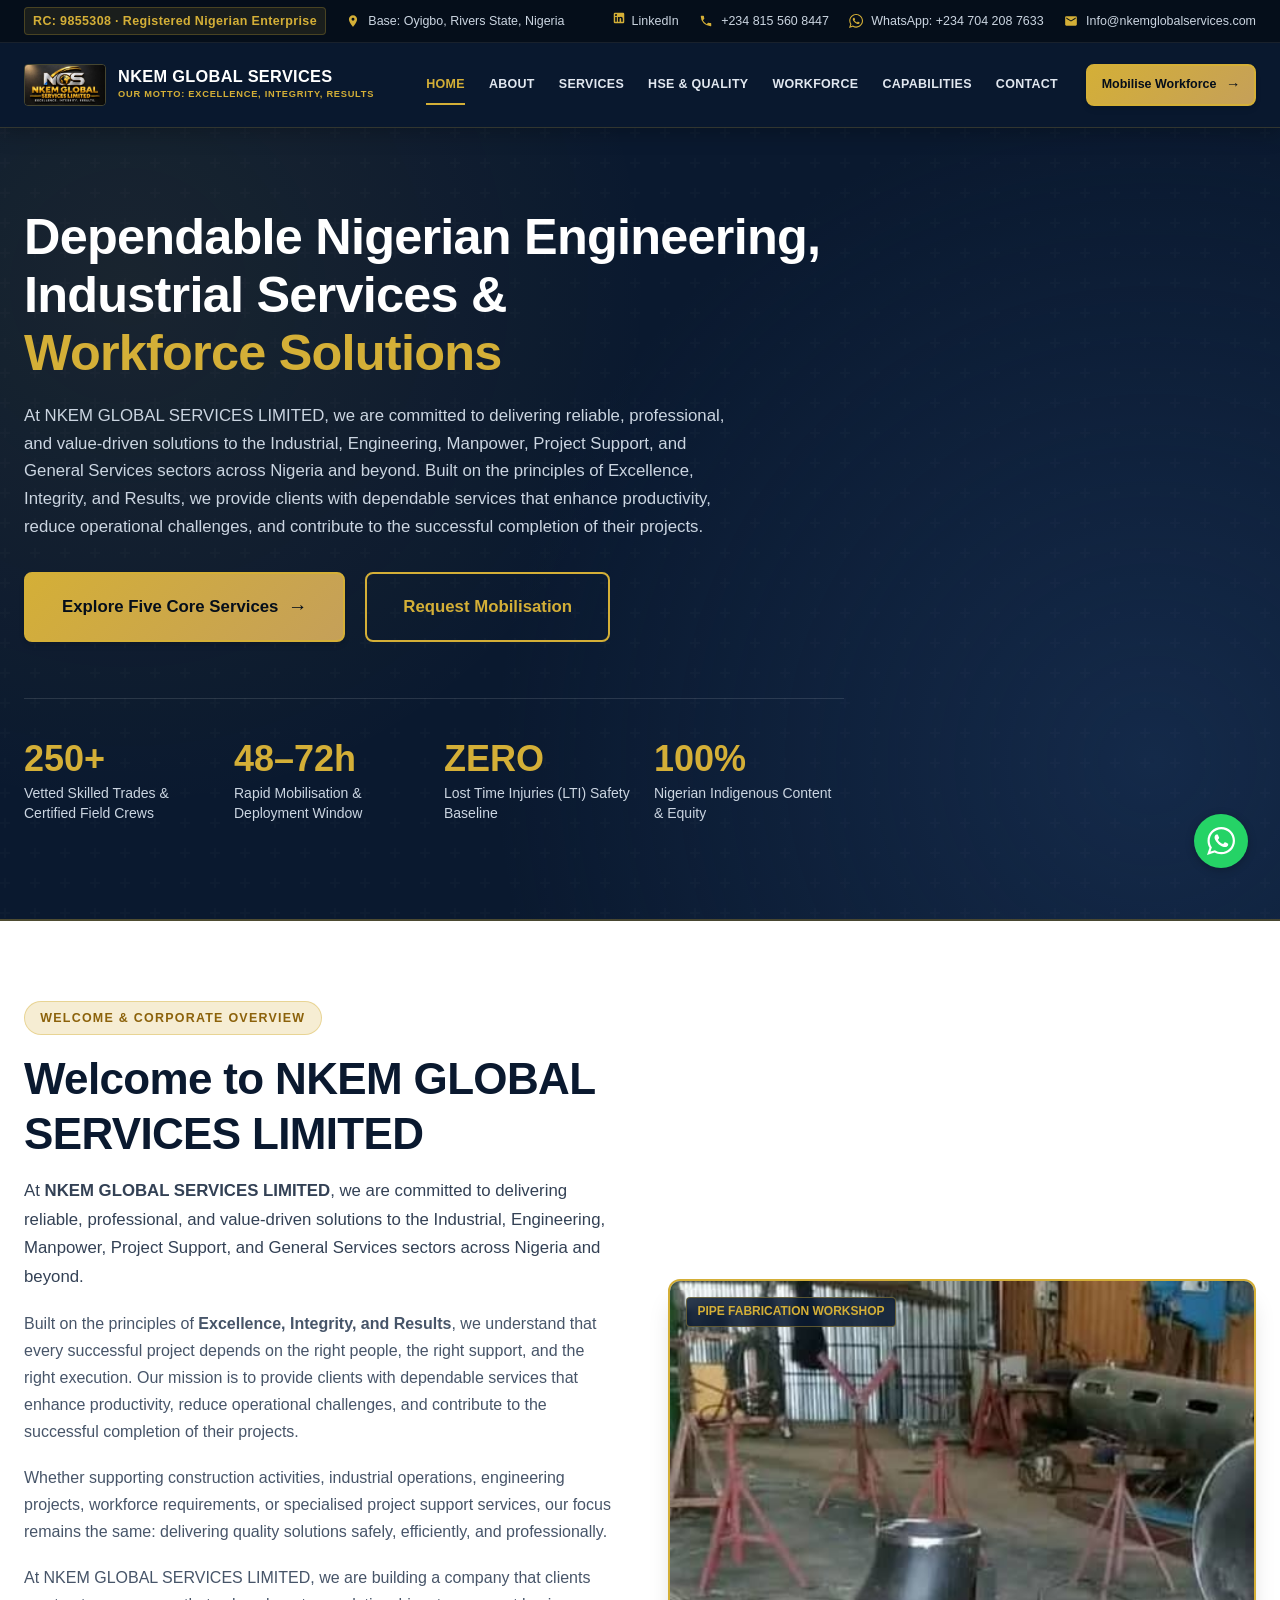
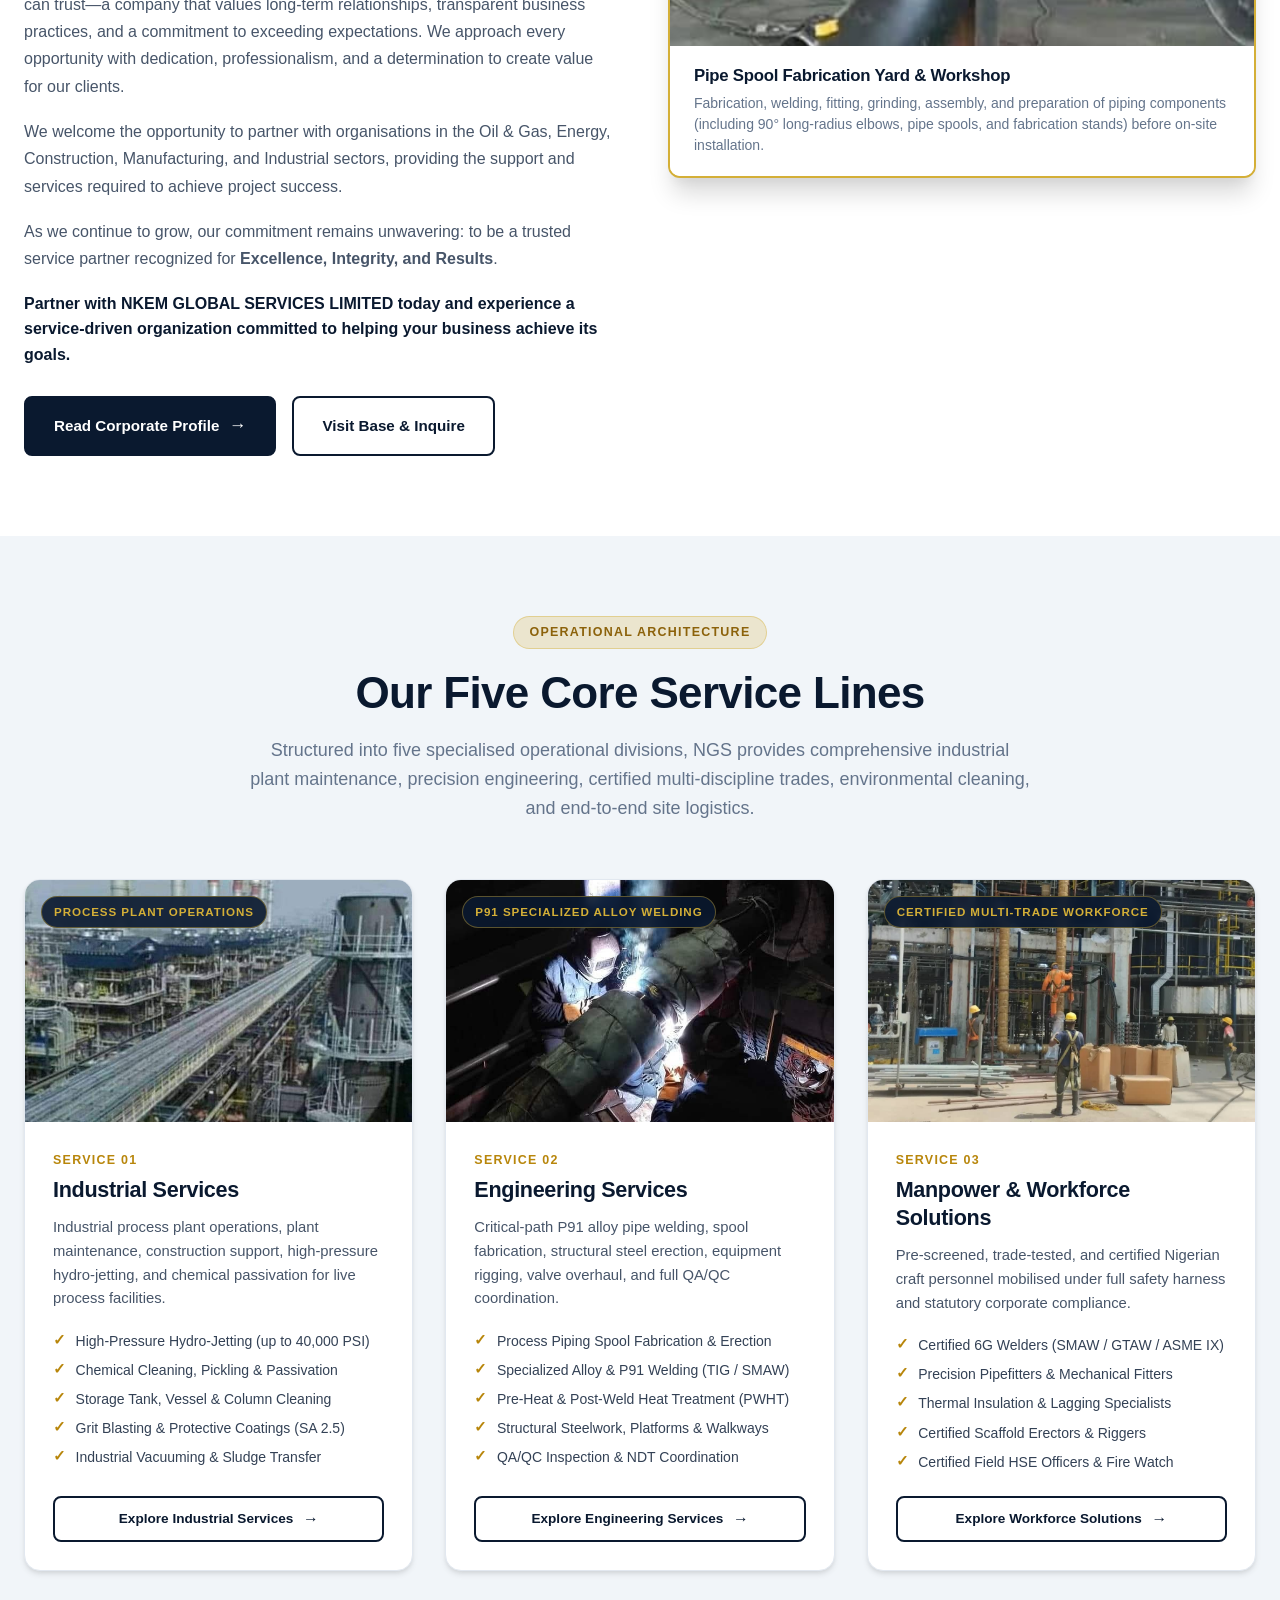
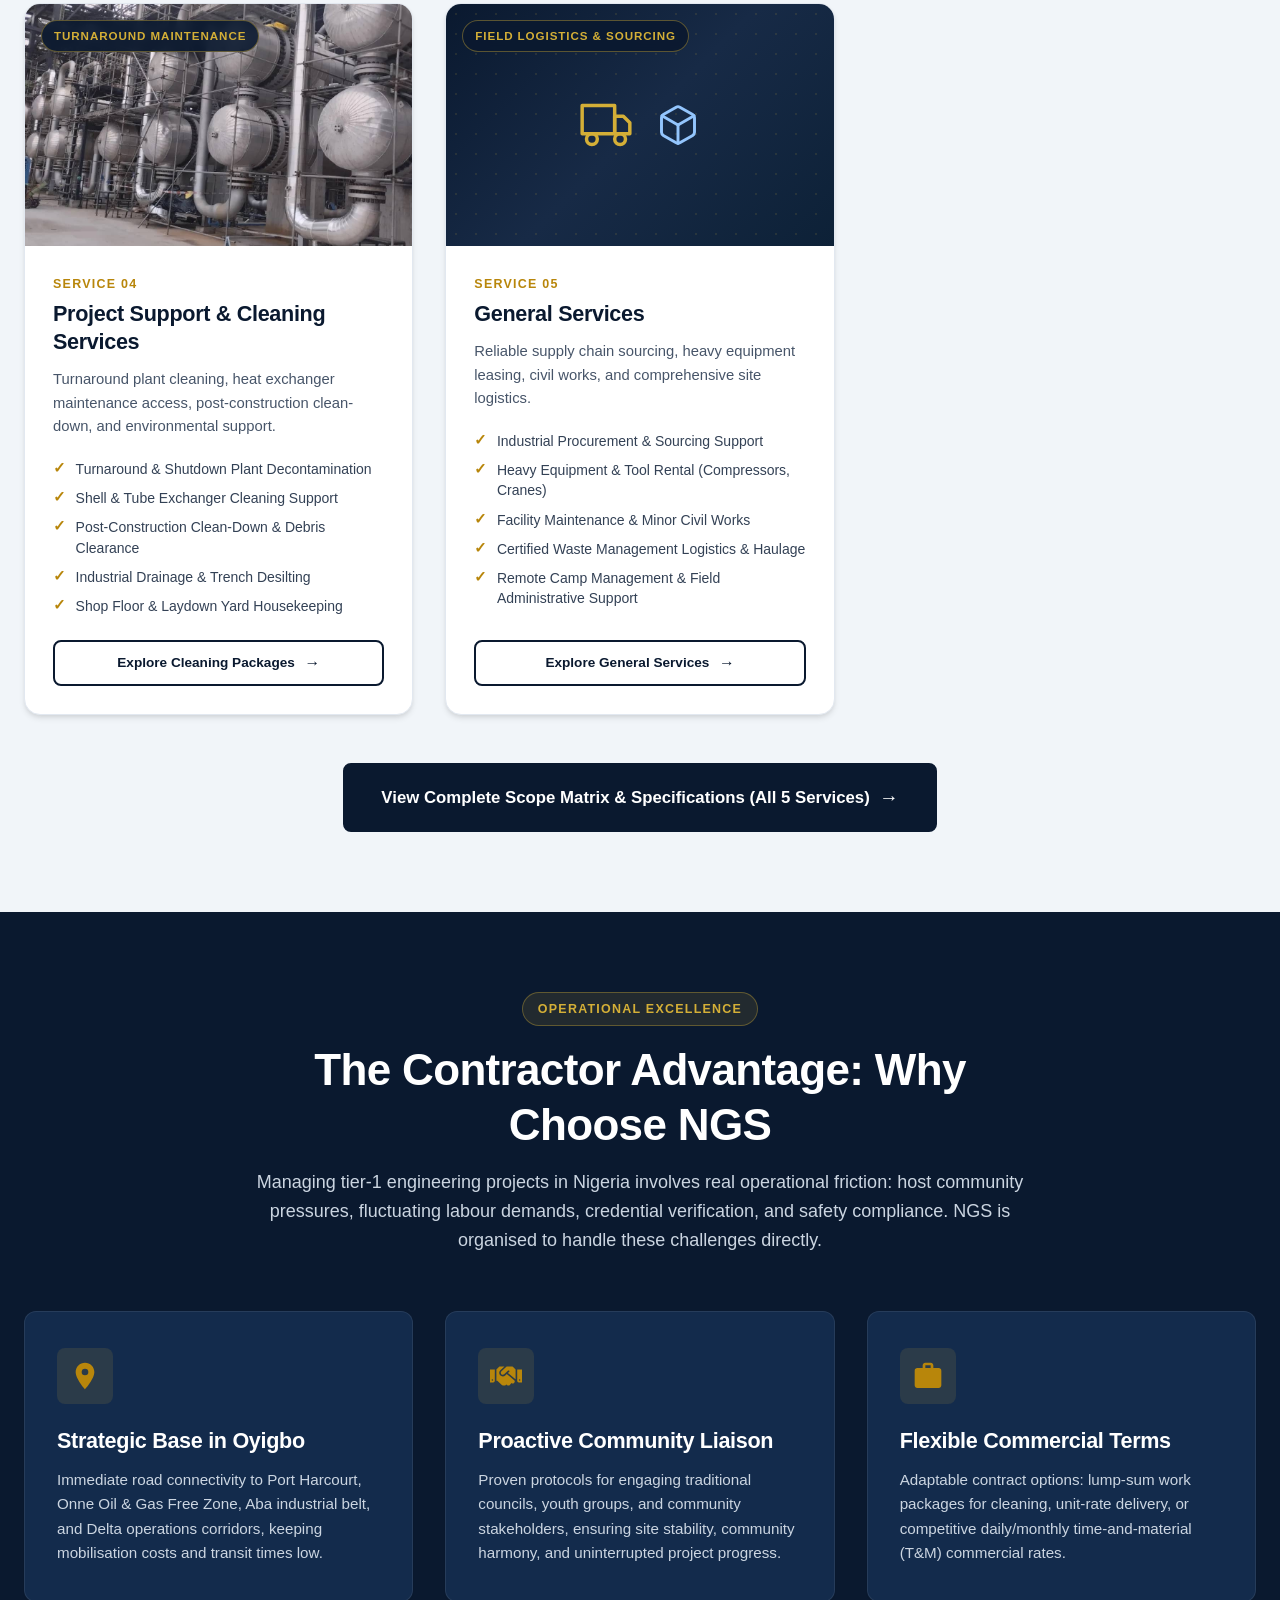
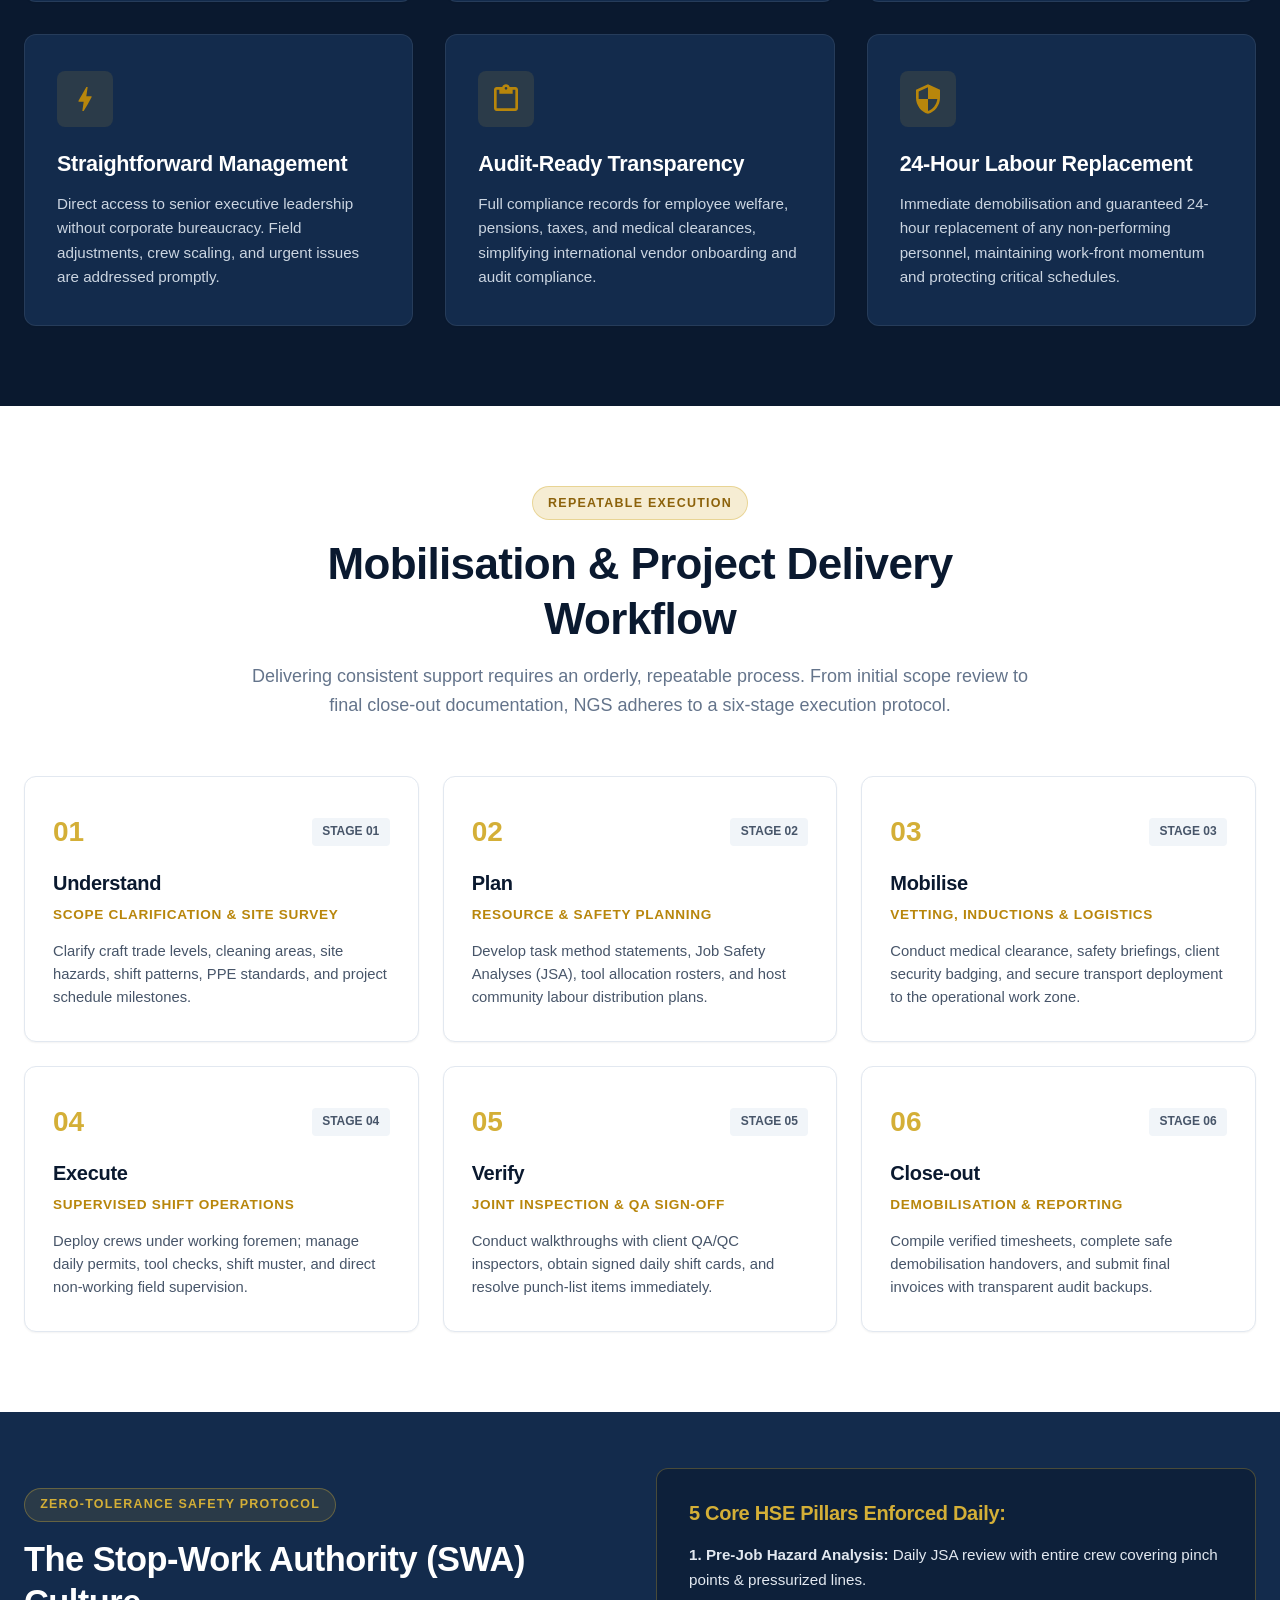
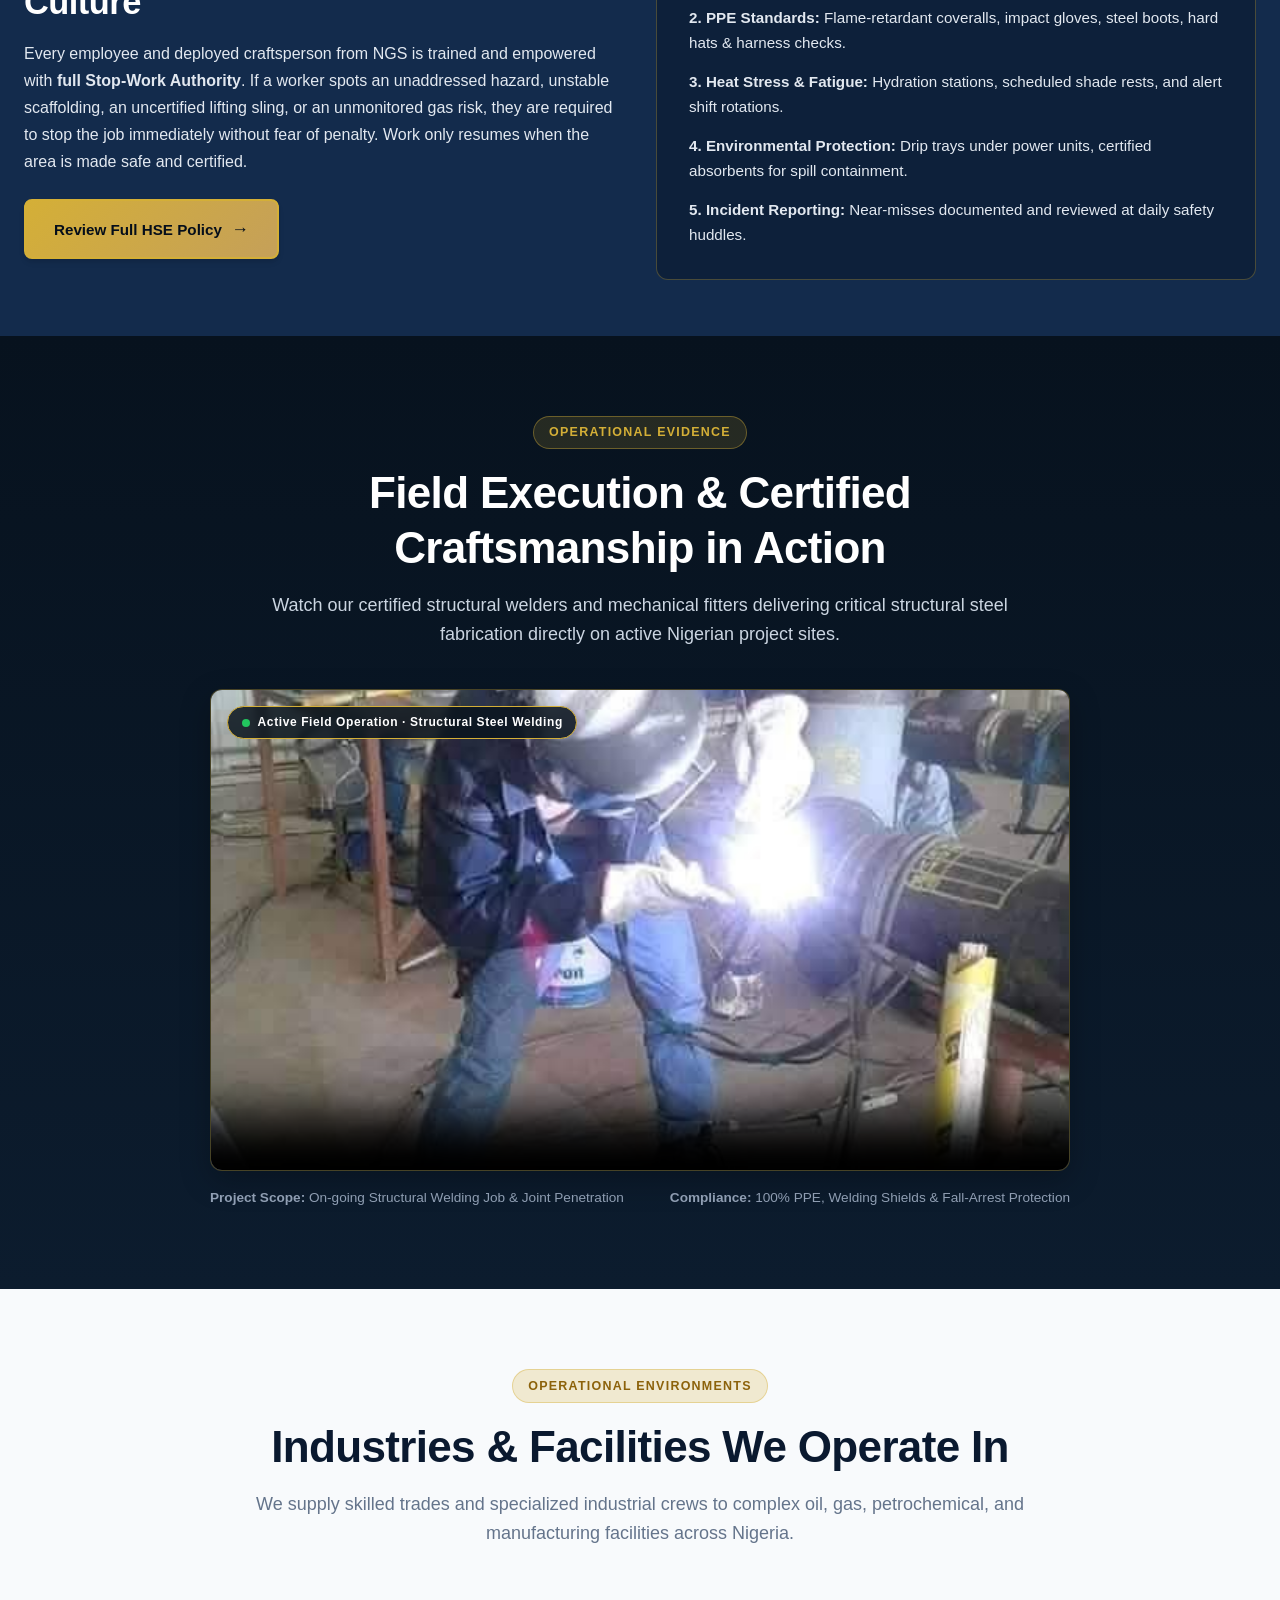
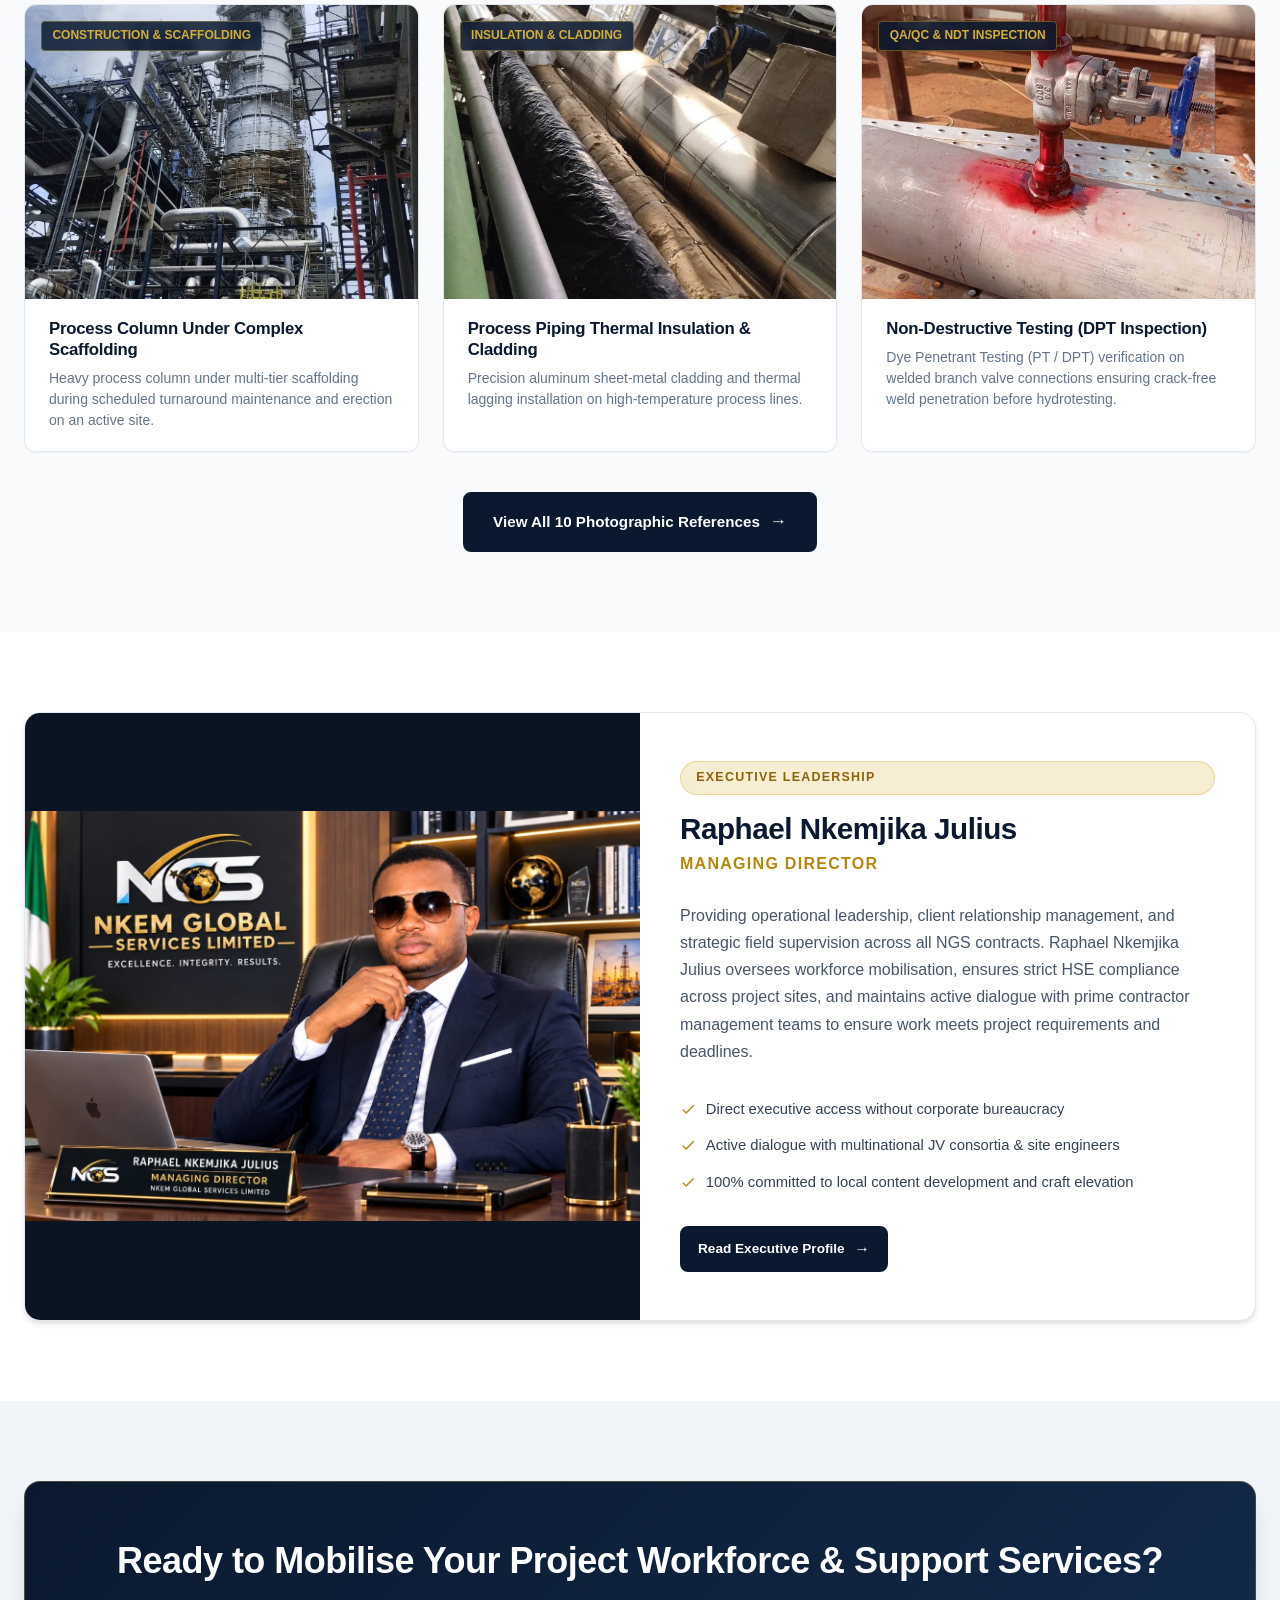
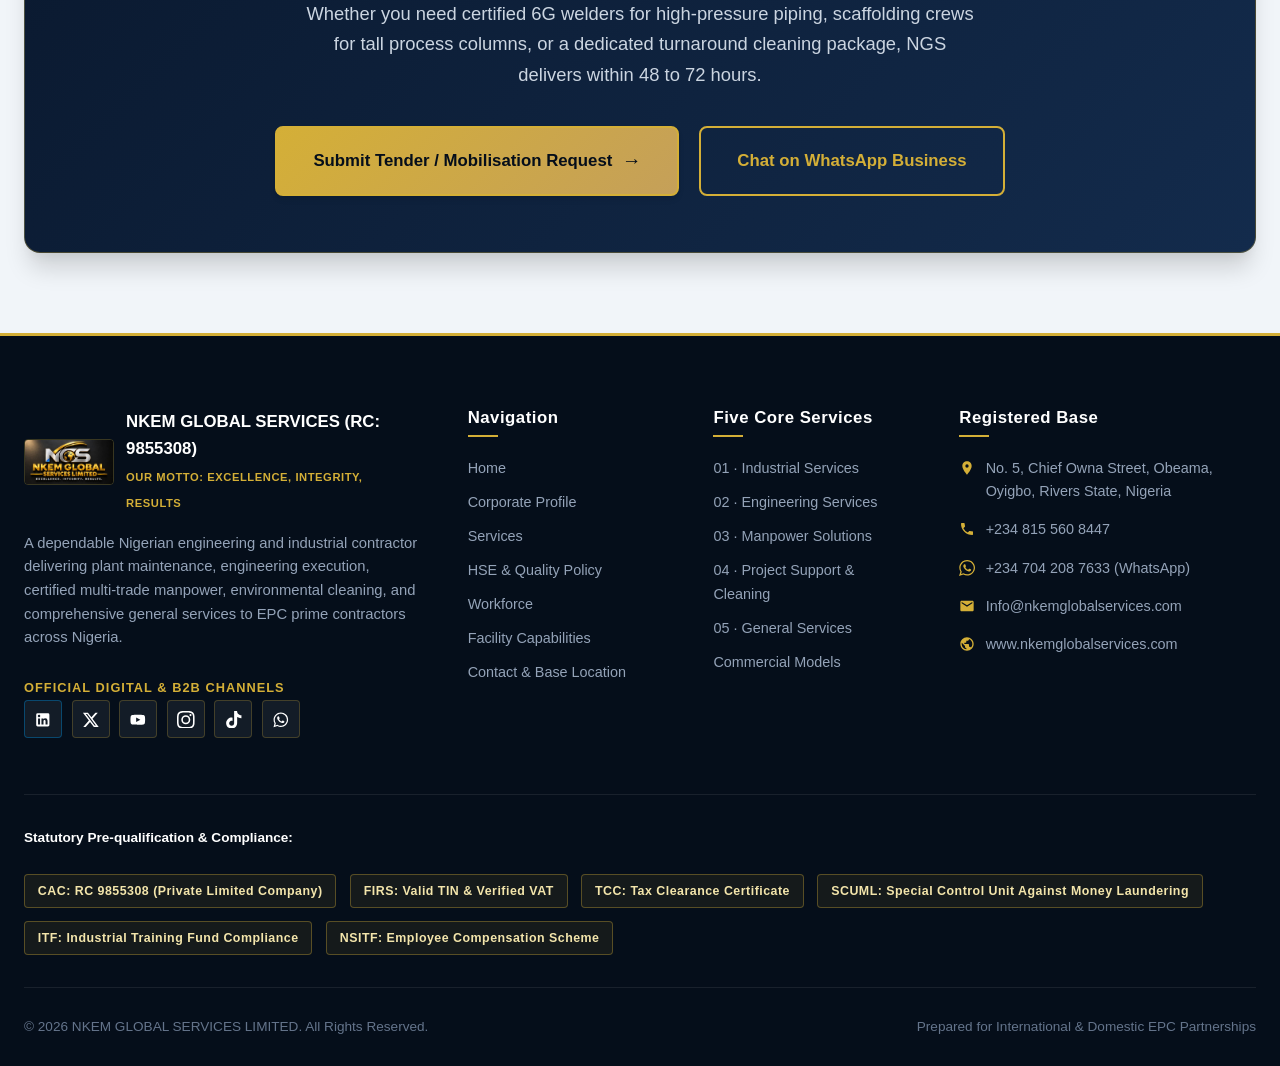
==== index.html @ 28acd5eb "feat: add TCC, SCUML, and ITF statutory pre-qualification compliance badges and profile table rows" ====
<!DOCTYPE html>
<html lang="en">
<head>
  <meta charset="UTF-8">
  <meta name="viewport" content="width=device-width, initial-scale=1.0">
  <title>NKEM Global Services Limited (NGS) | Industrial Services, Engineering & Workforce Contractor</title>
  <meta name="description" content="Dependable Nigerian engineering and industrial contractor delivering plant maintenance, engineering execution, certified manpower solutions, project support & cleaning, and general services across Nigeria.">
  <link rel="stylesheet" href="css/style.css">
  <link rel="icon" type="image/jpeg" href="image/logo.jpeg">
</head>
<body>

  <!-- Persistent Sticky Header Wrapper (Top Bar + Navigation) -->
  <div class="site-header-wrapper">
    <!-- Top Pre-qualification & Contact Bar -->
    <div class="top-bar">
    <div class="container top-bar-inner">
      <div class="top-bar-left">
        <span class="top-bar-rc">
          <span class="hide-mobile">RC: 9855308 · Registered Nigerian Enterprise</span>
          <span class="show-mobile">RC: 9855308</span>
        </span>
        <span class="top-bar-item">
          <span class="icon"><svg class="svg-icon" viewBox="0 0 24 24" width="16" height="16" fill="currentColor"><path d="M12 2C8.13 2 5 5.13 5 9c0 5.25 7 13 7 13s7-7.75 7-13c0-3.87-3.13-7-7-7zm0 9.5a2.5 2.5 0 1 1 0-5 2.5 2.5 0 0 1 0 5z"/></svg></span>
          <span class="hide-mobile">Base: Oyigbo, Rivers State, Nigeria</span>
          <span class="show-mobile">Oyigbo, Rivers State</span>
        </span>
      </div>
      <div class="top-bar-right">
        <span class="top-bar-item hide-mobile">
          <span class="icon"><svg class="svg-icon" viewBox="0 0 24 24" width="14" height="14" fill="currentColor"><path d="M19 3a2 2 0 0 1 2 2v14a2 2 0 0 1-2 2H5a2 2 0 0 1-2-2V5a2 2 0 0 1 2-2h14m-.5 15.5v-5.3a3.26 3.26 0 0 0-3.26-3.26c-.85 0-1.84.52-2.28 1.3v-1.11h-2.79v8.37h2.79v-4.93c0-.77.62-1.4 1.39-1.4a1.4 1.4 0 0 1 1.4 1.4v4.93h2.75M6.88 8.56a1.68 1.68 0 0 0 1.68-1.68c0-.93-.75-1.69-1.68-1.69a1.69 1.69 0 0 0-1.69 1.69c0 .93.76 1.68 1.69 1.68m1.39 9.94v-8.37H5.5v8.37h2.77z"/></svg></span>
          <a href="https://www.linkedin.com/company/nkem-global-services-limited" target="_blank" rel="noopener noreferrer">LinkedIn</a>
        </span>
        <span class="top-bar-item">
          <span class="icon"><svg class="svg-icon" viewBox="0 0 24 24" width="16" height="16" fill="currentColor"><path d="M6.62 10.79a15.05 15.05 0 0 0 6.59 6.59l2.2-2.2a1 1 0 0 1 1.02-.24c1.12.37 2.33.57 3.57.57a1 1 0 0 1 1 1V20a1 1 0 0 1-1 1A17 17 0 0 1 3 4a1 1 0 0 1 1-1h3.5a1 1 0 0 1 1 1c0 1.25.2 2.45.57 3.57a1 1 0 0 1-.25 1.02l-2.2 2.2z"/></svg></span> <a href="tel:+2348155608447">+234 815 560 8447</a>
        </span>
        <span class="top-bar-item">
          <span class="icon"><svg class="svg-icon" fill="currentColor" version="1.1" id="Capa_1" xmlns="http://www.w3.org/2000/svg" xmlns:xlink="http://www.w3.org/1999/xlink" viewBox="0 0 30.667 30.667" xml:space="preserve" width="16" height="16"><g id="SVGRepo_bgCarrier" stroke-width="0"></g><g id="SVGRepo_tracerCarrier" stroke-linecap="round" stroke-linejoin="round"></g><g id="SVGRepo_iconCarrier"> <g> <path d="M30.667,14.939c0,8.25-6.74,14.938-15.056,14.938c-2.639,0-5.118-0.675-7.276-1.857L0,30.667l2.717-8.017 c-1.37-2.25-2.159-4.892-2.159-7.712C0.559,6.688,7.297,0,15.613,0C23.928,0.002,30.667,6.689,30.667,14.939z M15.61,2.382 c-6.979,0-12.656,5.634-12.656,12.56c0,2.748,0.896,5.292,2.411,7.362l-1.58,4.663l4.862-1.545c2,1.312,4.393,2.076,6.963,2.076 c6.979,0,12.658-5.633,12.658-12.559C28.27,8.016,22.59,2.382,15.61,2.382z M23.214,18.38c-0.094-0.151-0.34-0.243-0.708-0.427 c-0.367-0.184-2.184-1.069-2.521-1.189c-0.34-0.123-0.586-0.185-0.832,0.182c-0.243,0.367-0.951,1.191-1.168,1.437 c-0.215,0.245-0.43,0.276-0.799,0.095c-0.369-0.186-1.559-0.57-2.969-1.817c-1.097-0.972-1.838-2.169-2.052-2.536 c-0.217-0.366-0.022-0.564,0.161-0.746c0.165-0.165,0.369-0.428,0.554-0.643c0.185-0.213,0.246-0.364,0.369-0.609 c0.121-0.245,0.06-0.458-0.031-0.643c-0.092-0.184-0.829-1.984-1.138-2.717c-0.307-0.732-0.614-0.611-0.83-0.611 c-0.215,0-0.461-0.03-0.707-0.03S9.897,8.215,9.56,8.582s-1.291,1.252-1.291,3.054c0,1.804,1.321,3.543,1.506,3.787 c0.186,0.243,2.554,4.062,6.305,5.528c3.753,1.465,3.753,0.976,4.429,0.914c0.678-0.062,2.184-0.885,2.49-1.739 C23.307,19.268,23.307,18.533,23.214,18.38z"></path> </g> </g></svg></span> <a href="https://wa.me/2347042087633?text=Hello%20NKEM%20Global%20Services%20Limited,%20I%20am%20inquiring%20about%20workforce%20mobilisation." target="_blank"><span class="hide-mobile">WhatsApp: +234 704 208 7633</span><span class="show-mobile">WhatsApp</span></a>
        </span>
        <span class="top-bar-item">
          <span class="icon"><svg class="svg-icon" viewBox="0 0 24 24" width="16" height="16" fill="currentColor"><path d="M20 4H4c-1.1 0-2 .9-2 2v12c0 1.1.9 2 2 2h16c1.1 0 2-.9 2-2V6c0-1.1-.9-2-2-2zm0 4l-8 5-8-5V6l8 5 8-5v2z"/></svg></span> <a href="mailto:Info@nkemglobalservices.com"><span class="hide-mobile">Info@nkemglobalservices.com</span><span class="show-mobile">Email Us</span></a>
        </span>
      </div>
    </div>
  </div>

  <!-- Primary Site Header & Navigation -->
  <header class="site-header">
    <div class="container nav-container">
      <a href="index.html" class="brand-logo" title="NKEM Global Services Limited">
        <img src="image/logo.jpeg" alt="NGS Logo" class="brand-logo-img">
        <div class="brand-text">
          <span class="brand-name">NKEM GLOBAL SERVICES</span>
          <span class="brand-sub">Our Motto: Excellence, Integrity, Results</span>
        </div>
      </a>

      <nav class="nav-menu">
        <a href="index.html" class="nav-link active">Home</a>
        <a href="about.html" class="nav-link">About</a>
        <a href="services.html" class="nav-link">Services</a>
        <a href="hse-quality.html" class="nav-link">HSE & Quality</a>
        <a href="workforce-directory.html" class="nav-link">Workforce</a>
        <a href="capabilities.html" class="nav-link">Capabilities</a>
        <a href="contact.html" class="nav-link">Contact</a>
      </nav>

      <div class="header-cta">
        <a href="#rfp" class="btn btn-gold btn-sm open-rfp-modal">
          <span>Mobilise Workforce</span>
          <span class="btn-icon">→</span>
        </a>
      </div>

      <button class="mobile-toggle" id="mobileToggle" aria-label="Toggle navigation">
        <span></span>
        <span></span>
        <span></span>
      </button>
    </div>
  </header>
  </div>

  <!-- Mobile Drawer Menu -->
  <div class="mobile-drawer" id="mobileDrawer">
    <a href="index.html" class="nav-link active">Home</a>
    <a href="about.html" class="nav-link">About & Corporate Governance</a>
    <a href="services.html" class="nav-link">Five Core Service Lines & Work Packages</a>
    <a href="hse-quality.html" class="nav-link">HSE Policy & Quality Assurance</a>
    <a href="workforce-directory.html" class="nav-link">Trade & Competency Directory</a>
    <a href="capabilities.html" class="nav-link">Facilities & Work Environments</a>
    <a href="contact.html" class="nav-link">Contact & Tender Inquiries</a>
    <div style="margin-top: 1rem;">
      <a href="#rfp" class="btn btn-gold open-rfp-modal" style="width: 100%;">Mobilise Workforce</a>
    </div>
  </div>

  <!-- Main Hero Section -->
  <section class="hero">
    <div class="container">
      <div class="hero-content">
        <h1 class="hero-title">
          Dependable Nigerian Engineering, Industrial Services & 
          <span class="highlight">Workforce Solutions</span>
        </h1>
        <p class="hero-description">
          At NKEM GLOBAL SERVICES LIMITED, we are committed to delivering reliable, professional, and value-driven solutions to the Industrial, Engineering, Manpower, Project Support, and General Services sectors across Nigeria and beyond. Built on the principles of Excellence, Integrity, and Results, we provide clients with dependable services that enhance productivity, reduce operational challenges, and contribute to the successful completion of their projects.
        </p>

        <div class="hero-actions">
          <a href="services.html" class="btn btn-gold btn-lg">
            <span>Explore Five Core Services</span>
            <span class="btn-icon">→</span>
          </a>
          <a href="#rfp" class="btn btn-outline-gold btn-lg open-rfp-modal">
            <span>Request Mobilisation</span>
          </a>
        </div>

        <!-- Key Performance Baseline Stats -->
        <div class="hero-stats-grid">
          <div class="hero-stat-card">
            <span class="hero-stat-number">250+</span>
            <span class="hero-stat-label">Vetted Skilled Trades & Certified Field Crews</span>
          </div>
          <div class="hero-stat-card">
            <span class="hero-stat-number">48–72h</span>
            <span class="hero-stat-label">Rapid Mobilisation & Deployment Window</span>
          </div>
          <div class="hero-stat-card">
            <span class="hero-stat-number">ZERO</span>
            <span class="hero-stat-label">Lost Time Injuries (LTI) Safety Baseline</span>
          </div>
          <div class="hero-stat-card">
            <span class="hero-stat-number">100%</span>
            <span class="hero-stat-label">Nigerian Indigenous Content & Equity</span>
          </div>
        </div>
      </div>
    </div>
  </section>

  <!-- Executive Overview & Positioning Section -->
  <section class="section-padding bg-white">
    <div class="container">
      <div class="grid-2" style="align-items: center; gap: 3.5rem;">
        <div>
          <span class="tagline-badge">Welcome & Corporate Overview</span>
          <h2 class="section-title">Welcome to NKEM GLOBAL SERVICES LIMITED</h2>
          <p style="font-size: 1.05rem; line-height: 1.7; color: var(--color-slate-700); margin-bottom: 1.15rem;">
            At <strong>NKEM GLOBAL SERVICES LIMITED</strong>, we are committed to delivering reliable, professional, and value-driven solutions to the Industrial, Engineering, Manpower, Project Support, and General Services sectors across Nigeria and beyond.
          </p>
          <p style="color: var(--color-slate-600); line-height: 1.7; margin-bottom: 1.15rem;">
            Built on the principles of <strong>Excellence, Integrity, and Results</strong>, we understand that every successful project depends on the right people, the right support, and the right execution. Our mission is to provide clients with dependable services that enhance productivity, reduce operational challenges, and contribute to the successful completion of their projects.
          </p>
          <p style="color: var(--color-slate-600); line-height: 1.7; margin-bottom: 1.15rem;">
            Whether supporting construction activities, industrial operations, engineering projects, workforce requirements, or specialised project support services, our focus remains the same: delivering quality solutions safely, efficiently, and professionally.
          </p>
          <p style="color: var(--color-slate-600); line-height: 1.7; margin-bottom: 1.15rem;">
            At NKEM GLOBAL SERVICES LIMITED, we are building a company that clients can trust—a company that values long-term relationships, transparent business practices, and a commitment to exceeding expectations. We approach every opportunity with dedication, professionalism, and a determination to create value for our clients.
          </p>
          <p style="color: var(--color-slate-600); line-height: 1.7; margin-bottom: 1.15rem;">
            We welcome the opportunity to partner with organisations in the Oil &amp; Gas, Energy, Construction, Manufacturing, and Industrial sectors, providing the support and services required to achieve project success.
          </p>
          <p style="color: var(--color-slate-600); line-height: 1.7; margin-bottom: 1.15rem;">
            As we continue to grow, our commitment remains unwavering: to be a trusted service partner recognized for <strong>Excellence, Integrity, and Results</strong>.
          </p>
          <p style="font-weight: 700; color: var(--color-primary-dark); line-height: 1.6; margin-bottom: 1.75rem;">
            Partner with NKEM GLOBAL SERVICES LIMITED today and experience a service-driven organization committed to helping your business achieve its goals.
          </p>
          <div style="display: flex; gap: 1rem; flex-wrap: wrap;">
            <a href="about.html" class="btn btn-navy">
              <span>Read Corporate Profile</span>
              <span class="btn-icon">→</span>
            </a>
            <a href="contact.html" class="btn btn-outline-navy">
              <span>Visit Base &amp; Inquire</span>
            </a>
          </div>
        </div>

        <div>
          <div class="gallery-card" style="border: 2px solid var(--color-accent-gold); box-shadow: var(--shadow-xl);">
            <div class="gallery-img-wrap" style="aspect-ratio: 16/10;">
              <img src="NKEM_image/pipe_fabrication_workshop.jpeg" alt="Pipe Fabrication Workshop - Pipe Spool Fabrication Yard" class="gallery-img">
              <span class="gallery-badge">Pipe Fabrication Workshop</span>
            </div>
            <div class="gallery-caption">
              <h3 class="gallery-title">Pipe Spool Fabrication Yard & Workshop</h3>
              <p class="gallery-text">
                Fabrication, welding, fitting, grinding, assembly, and preparation of piping components (including 90° long-radius elbows, pipe spools, and fabrication stands) before on-site installation.
              </p>
            </div>
          </div>
        </div>
      </div>
    </div>
  </section>

  <!-- Five Core Service Lines Section -->
  <section class="section-padding bg-light" id="core-services">
    <div class="container">
      <div class="section-header text-center">
        <span class="tagline-badge">Operational Architecture</span>
        <h2 class="section-title">Our Five Core Service Lines</h2>
        <p class="section-subtitle">
          Structured into five specialised operational divisions, NGS provides comprehensive industrial plant maintenance, precision engineering, certified multi-discipline trades, environmental cleaning, and end-to-end site logistics.
        </p>
      </div>

      <div class="services-showcase-grid">
        <!-- Service 01 -->
        <div class="service-showcase-card">
          <div class="service-showcase-img-wrap">
            <img src="NKEM_image/process_plant_refinery.jpeg" alt="Oil Refinery and Industrial Process Plant with elevated pipe racks and stacks" class="service-showcase-img">
            <span class="service-showcase-badge">Process Plant Operations</span>
          </div>
          <div class="service-showcase-body">
            <span class="service-showcase-num">Service 01</span>
            <h3 class="service-showcase-title">Industrial Services</h3>
            <p class="service-showcase-desc">
              Industrial process plant operations, plant maintenance, construction support, high-pressure hydro-jetting, and chemical passivation for live process facilities.
            </p>
            <div class="service-showcase-list">
              <div class="service-showcase-item">High-Pressure Hydro-Jetting (up to 40,000 PSI)</div>
              <div class="service-showcase-item">Chemical Cleaning, Pickling & Passivation</div>
              <div class="service-showcase-item">Storage Tank, Vessel & Column Cleaning</div>
              <div class="service-showcase-item">Grit Blasting & Protective Coatings (SA 2.5)</div>
              <div class="service-showcase-item">Industrial Vacuuming & Sludge Transfer</div>
            </div>
            <div style="margin-top: auto;">
              <a href="services.html#service-01" class="btn btn-outline-navy btn-sm" style="width: 100%;">
                <span>Explore Industrial Services</span>
                <span class="btn-icon">→</span>
              </a>
            </div>
          </div>
        </div>

        <!-- Service 02 -->
        <div class="service-showcase-card">
          <div class="service-showcase-img-wrap">
            <img src="NKEM_image/p91_alloy_welding_process.jpeg" alt="P91 specialized alloy welding process with ceramic PWHT heating blankets" class="service-showcase-img">
            <span class="service-showcase-badge">P91 Specialized Alloy Welding</span>
          </div>
          <div class="service-showcase-body">
            <span class="service-showcase-num">Service 02</span>
            <h3 class="service-showcase-title">Engineering Services</h3>
            <p class="service-showcase-desc">
              Critical-path P91 alloy pipe welding, spool fabrication, structural steel erection, equipment rigging, valve overhaul, and full QA/QC coordination.
            </p>
            <div class="service-showcase-list">
              <div class="service-showcase-item">Process Piping Spool Fabrication & Erection</div>
              <div class="service-showcase-item">Specialized Alloy & P91 Welding (TIG / SMAW)</div>
              <div class="service-showcase-item">Pre-Heat & Post-Weld Heat Treatment (PWHT)</div>
              <div class="service-showcase-item">Structural Steelwork, Platforms & Walkways</div>
              <div class="service-showcase-item">QA/QC Inspection & NDT Coordination</div>
            </div>
            <div style="margin-top: auto;">
              <a href="services.html#service-02" class="btn btn-outline-navy btn-sm" style="width: 100%;">
                <span>Explore Engineering Services</span>
                <span class="btn-icon">→</span>
              </a>
            </div>
          </div>
        </div>

        <!-- Service 03 -->
        <div class="service-showcase-card">
          <div class="service-showcase-img-wrap">
            <img src="NKEM_image/piping_thermal_lagging.jpeg" alt="Certified multi-trade workforce installing pipeline thermal insulation with safety harnesses" class="service-showcase-img">
            <span class="service-showcase-badge">Certified Multi-Trade Workforce</span>
          </div>
          <div class="service-showcase-body">
            <span class="service-showcase-num">Service 03</span>
            <h3 class="service-showcase-title">Manpower & Workforce Solutions</h3>
            <p class="service-showcase-desc">
              Pre-screened, trade-tested, and certified Nigerian craft personnel mobilised under full safety harness and statutory corporate compliance.
            </p>
            <div class="service-showcase-list">
              <div class="service-showcase-item">Certified 6G Welders (SMAW / GTAW / ASME IX)</div>
              <div class="service-showcase-item">Precision Pipefitters & Mechanical Fitters</div>
              <div class="service-showcase-item">Thermal Insulation & Lagging Specialists</div>
              <div class="service-showcase-item">Certified Scaffold Erectors & Riggers</div>
              <div class="service-showcase-item">Certified Field HSE Officers & Fire Watch</div>
            </div>
            <div style="margin-top: auto;">
              <a href="services.html#service-03" class="btn btn-outline-navy btn-sm" style="width: 100%;">
                <span>Explore Workforce Solutions</span>
                <span class="btn-icon">→</span>
              </a>
            </div>
          </div>
        </div>

        <!-- Service 04 -->
        <div class="service-showcase-card">
          <div class="service-showcase-img-wrap">
            <img src="NKEM_image/heat_exchangers_turnaround.jpeg" alt="Shell and tube heat exchanger battery with domed cladding and turnaround scaffolding" class="service-showcase-img">
            <span class="service-showcase-badge">Turnaround Maintenance</span>
          </div>
          <div class="service-showcase-body">
            <span class="service-showcase-num">Service 04</span>
            <h3 class="service-showcase-title">Project Support & Cleaning Services</h3>
            <p class="service-showcase-desc">
              Turnaround plant cleaning, heat exchanger maintenance access, post-construction clean-down, and environmental support.
            </p>
            <div class="service-showcase-list">
              <div class="service-showcase-item">Turnaround & Shutdown Plant Decontamination</div>
              <div class="service-showcase-item">Shell & Tube Exchanger Cleaning Support</div>
              <div class="service-showcase-item">Post-Construction Clean-Down & Debris Clearance</div>
              <div class="service-showcase-item">Industrial Drainage & Trench Desilting</div>
              <div class="service-showcase-item">Shop Floor & Laydown Yard Housekeeping</div>
            </div>
            <div style="margin-top: auto;">
              <a href="services.html#service-04" class="btn btn-outline-navy btn-sm" style="width: 100%;">
                <span>Explore Cleaning Packages</span>
                <span class="btn-icon">→</span>
              </a>
            </div>
          </div>
        </div>

        <!-- Service 05 -->
        <div class="service-showcase-card">
          <div class="service-showcase-img-wrap" style="display: flex; align-items: center; justify-content: center; background: linear-gradient(135deg, #0a192f 0%, #172a46 50%, #0d2137 100%);">
            <div style="position: absolute; inset: 0; opacity: 0.12; background-image: radial-gradient(#d4af37 1.5px, transparent 1.5px); background-size: 20px 20px;"></div>
            <div style="display: flex; align-items: center; gap: 1.5rem; z-index: 1;">
              <svg viewBox="0 0 24 24" width="52" height="52" fill="none" stroke="#d4af37" stroke-width="1.6" stroke-linecap="round" stroke-linejoin="round" aria-hidden="true">
                <rect x="1" y="3" width="15" height="13"></rect>
                <polygon points="16 8 20 8 23 11 23 16 16 16 16 8"></polygon>
                <circle cx="5.5" cy="18.5" r="2.5"></circle>
                <circle cx="18.5" cy="18.5" r="2.5"></circle>
              </svg>
              <svg viewBox="0 0 24 24" width="44" height="44" fill="none" stroke="#93c5fd" stroke-width="1.6" stroke-linecap="round" stroke-linejoin="round" aria-hidden="true">
                <path d="M21 16V8a2 2 0 0 0-1-1.73l-7-4a2 2 0 0 0-2 0l-7 4A2 2 0 0 0 3 8v8a2 2 0 0 0 1 1.73l7 4a2 2 0 0 0 2 0l7-4A2 2 0 0 0 21 16z"></path>
                <polyline points="3.27 6.96 12 12.01 20.73 6.96"></polyline>
                <line x1="12" y1="22.08" x2="12" y2="12"></line>
              </svg>
            </div>
            <span class="service-showcase-badge">Field Logistics & Sourcing</span>
          </div>
          <div class="service-showcase-body">
            <span class="service-showcase-num">Service 05</span>
            <h3 class="service-showcase-title">General Services</h3>
            <p class="service-showcase-desc">
              Reliable supply chain sourcing, heavy equipment leasing, civil works, and comprehensive site logistics.
            </p>
            <div class="service-showcase-list">
              <div class="service-showcase-item">Industrial Procurement & Sourcing Support</div>
              <div class="service-showcase-item">Heavy Equipment & Tool Rental (Compressors, Cranes)</div>
              <div class="service-showcase-item">Facility Maintenance & Minor Civil Works</div>
              <div class="service-showcase-item">Certified Waste Management Logistics & Haulage</div>
              <div class="service-showcase-item">Remote Camp Management & Field Administrative Support</div>
            </div>
            <div style="margin-top: auto;">
              <a href="services.html#service-05" class="btn btn-outline-navy btn-sm" style="width: 100%;">
                <span>Explore General Services</span>
                <span class="btn-icon">→</span>
              </a>
            </div>
          </div>
        </div>
      </div>

      <div style="text-align: center; margin-top: 3rem;">
        <a href="services.html" class="btn btn-navy btn-lg">
          <span>View Complete Scope Matrix & Specifications (All 5 Services)</span>
          <span class="btn-icon">→</span>
        </a>
      </div>
    </div>
  </section>


  <!-- The Contractor Advantage: Why Choose NGS -->
  <section class="section-padding bg-dark">
    <div class="container">
      <div class="section-header text-center">
        <span class="tagline-badge">Operational Excellence</span>
        <h2 class="section-title text-white">The Contractor Advantage: Why Choose NGS</h2>
        <p class="section-subtitle">
          Managing tier-1 engineering projects in Nigeria involves real operational friction: host community pressures, fluctuating labour demands, credential verification, and safety compliance. NGS is organised to handle these challenges directly.
        </p>
      </div>

      <div class="grid-3">
        <div class="feature-card card-dark">
          <div class="feature-icon-box"><svg class="svg-icon" viewBox="0 0 24 24" width="16" height="16" fill="currentColor"><path d="M12 2C8.13 2 5 5.13 5 9c0 5.25 7 13 7 13s7-7.75 7-13c0-3.87-3.13-7-7-7zm0 9.5a2.5 2.5 0 1 1 0-5 2.5 2.5 0 0 1 0 5z"/></svg></div>
          <h3 class="feature-title text-white">Strategic Base in Oyigbo</h3>
          <p class="feature-text">
            Immediate road connectivity to Port Harcourt, Onne Oil & Gas Free Zone, Aba industrial belt, and Delta operations corridors, keeping mobilisation costs and transit times low.
          </p>
        </div>

        <div class="feature-card card-dark">
          <div class="feature-icon-box"><svg class="svg-icon" viewBox="0 0 640 512" width="28" height="28" fill="currentColor"><path d="M434.7 64h-85.9c-8 0-15.7 3-21.6 8.4l-98.3 90c-.1.1-.2.3-.3.4-16.6 15.6-16.3 40.5-2.1 56 12.7 13.9 39.4 17.6 56.1 2.7.1-.1.3-.1.4-.2l79.9-73.2c6.5-5.9 16.7-5.5 22.6 1 6 6.5 5.5 16.6-1 22.6l-26.1 23.9L504 313.8c2.9 2.4 5.5 5 7.9 7.7V128l-54.6-54.6c-5.9-6-14.1-9.4-22.6-9.4zM544 128.2v223.9c0 17.7 14.3 32 32 32h64V128.2h-96zm48 223.9c-8.8 0-16-7.2-16-16s7.2-16 16-16 16 7.2 16 16-7.2 16-16 16zM0 384h64c17.7 0 32-14.3 32-32V128.2H0V384zm48-63.9c8.8 0 16 7.2 16 16s-7.2 16-16 16-16-7.2-16-16c0-8.9 7.2-16 16-16zm435.9 18.6L334.6 217.5l-30 27.5c-29.7 27.1-75.2 24.5-101.7-4.4-26.9-29.4-24.8-74.9 4.4-101.7L289.1 64h-83.8c-8.5 0-16.6 3.4-22.6 9.4L128 128v223.9h18.3l90.5 81.9c27.4 22.3 67.7 18.1 90-9.3l.2-.2 17.9 15.5c15.9 13 39.4 10.5 52.3-5.4l31.4-38.6 5.4 4.4c13.7 11.1 33.9 9.1 45-4.7l9.5-11.7c11.2-13.8 9.1-33.9-4.6-45.1z"/></svg></div>
          <h3 class="feature-title text-white">Proactive Community Liaison</h3>
          <p class="feature-text">
            Proven protocols for engaging traditional councils, youth groups, and community stakeholders, ensuring site stability, community harmony, and uninterrupted project progress.
          </p>
        </div>

        <div class="feature-card card-dark">
          <div class="feature-icon-box"><svg class="svg-icon" viewBox="0 0 24 24" width="28" height="28" fill="currentColor"><path d="M20 6h-4V4c0-1.11-.89-2-2-2h-4c-1.11 0-2 .89-2 2v2H4c-1.11 0-1.99.89-1.99 2L2 19c0 1.11.89 2 2 2h16c1.11 0 2-.89 2-2V8c0-1.11-.89-2-2-2zm-6 0h-4V4h4v2z"/></svg></div>
          <h3 class="feature-title text-white">Flexible Commercial Terms</h3>
          <p class="feature-text">
            Adaptable contract options: lump-sum work packages for cleaning, unit-rate delivery, or competitive daily/monthly time-and-material (T&M) commercial rates.
          </p>
        </div>

        <div class="feature-card card-dark">
          <div class="feature-icon-box"><svg class="svg-icon" viewBox="0 0 24 24" width="28" height="28" fill="currentColor"><path d="M11 21h-1l1-7H7.5c-.58 0-.57-.32-.38-.66.19-.34.05-.08.07-.12C8.48 10.94 10.42 7.54 13 3h1l-1 7h3.5c.49 0 .56.33.47.51l-.07.15C14.96 14.36 12.98 17.78 11 21z"/></svg></div>
          <h3 class="feature-title text-white">Straightforward Management</h3>
          <p class="feature-text">
            Direct access to senior executive leadership without corporate bureaucracy. Field adjustments, crew scaling, and urgent issues are addressed promptly.
          </p>
        </div>

        <div class="feature-card card-dark">
          <div class="feature-icon-box"><svg class="svg-icon" viewBox="0 0 24 24" width="28" height="28" fill="currentColor"><path d="M19 3h-4.18C14.4 1.84 13.3 1 12 1s-2.4.84-2.82 2H5c-1.1 0-2 .9-2 2v14c0 1.1.9 2 2 2h14c1.1 0 2-.9 2-2V5c0-1.1-.9-2-2-2zm-7 0c.55 0 1 .45 1 1s-.45 1-1 1-1-.45-1-1 .45-1 1-1zm7 16H5V5h2v3h10V5h2v14z"/></svg></div>
          <h3 class="feature-title text-white">Audit-Ready Transparency</h3>
          <p class="feature-text">
            Full compliance records for employee welfare, pensions, taxes, and medical clearances, simplifying international vendor onboarding and audit compliance.
          </p>
        </div>

        <div class="feature-card card-dark">
          <div class="feature-icon-box"><svg class="svg-icon" viewBox="0 0 24 24" width="28" height="28" fill="currentColor"><path d="M12 1L3 5v6c0 5.55 3.84 10.74 9 12 5.16-1.26 9-6.45 9-12V5l-9-4zm0 10.99h7c-.53 4.12-3.28 7.79-7 8.94V12H5V6.3l7-3.11v8.8z"/></svg></div>
          <h3 class="feature-title text-white">24-Hour Labour Replacement</h3>
          <p class="feature-text">
            Immediate demobilisation and guaranteed 24-hour replacement of any non-performing personnel, maintaining work-front momentum and protecting critical schedules.
          </p>
        </div>
      </div>
    </div>
  </section>

  <!-- 6-Stage Mobilisation & Project Delivery Workflow -->
  <section class="section-padding bg-white">
    <div class="container">
      <div class="section-header text-center">
        <span class="tagline-badge">Repeatable Execution</span>
        <h2 class="section-title">Mobilisation & Project Delivery Workflow</h2>
        <p class="section-subtitle">
          Delivering consistent support requires an orderly, repeatable process. From initial scope review to final close-out documentation, NGS adheres to a six-stage execution protocol.
        </p>
      </div>

      <div class="workflow-grid">
        <div class="workflow-card">
          <div class="workflow-header">
            <span class="workflow-step">01</span>
            <span class="workflow-badge">Stage 01</span>
          </div>
          <h3 class="workflow-name">Understand</h3>
          <p class="workflow-focus">Scope Clarification & Site Survey</p>
          <p class="workflow-desc">Clarify craft trade levels, cleaning areas, site hazards, shift patterns, PPE standards, and project schedule milestones.</p>
        </div>

        <div class="workflow-card">
          <div class="workflow-header">
            <span class="workflow-step">02</span>
            <span class="workflow-badge">Stage 02</span>
          </div>
          <h3 class="workflow-name">Plan</h3>
          <p class="workflow-focus">Resource & Safety Planning</p>
          <p class="workflow-desc">Develop task method statements, Job Safety Analyses (JSA), tool allocation rosters, and host community labour distribution plans.</p>
        </div>

        <div class="workflow-card">
          <div class="workflow-header">
            <span class="workflow-step">03</span>
            <span class="workflow-badge">Stage 03</span>
          </div>
          <h3 class="workflow-name">Mobilise</h3>
          <p class="workflow-focus">Vetting, Inductions & Logistics</p>
          <p class="workflow-desc">Conduct medical clearance, safety briefings, client security badging, and secure transport deployment to the operational work zone.</p>
        </div>

        <div class="workflow-card">
          <div class="workflow-header">
            <span class="workflow-step">04</span>
            <span class="workflow-badge">Stage 04</span>
          </div>
          <h3 class="workflow-name">Execute</h3>
          <p class="workflow-focus">Supervised Shift Operations</p>
          <p class="workflow-desc">Deploy crews under working foremen; manage daily permits, tool checks, shift muster, and direct non-working field supervision.</p>
        </div>

        <div class="workflow-card">
          <div class="workflow-header">
            <span class="workflow-step">05</span>
            <span class="workflow-badge">Stage 05</span>
          </div>
          <h3 class="workflow-name">Verify</h3>
          <p class="workflow-focus">Joint Inspection & QA Sign-off</p>
          <p class="workflow-desc">Conduct walkthroughs with client QA/QC inspectors, obtain signed daily shift cards, and resolve punch-list items immediately.</p>
        </div>

        <div class="workflow-card">
          <div class="workflow-header">
            <span class="workflow-step">06</span>
            <span class="workflow-badge">Stage 06</span>
          </div>
          <h3 class="workflow-name">Close-out</h3>
          <p class="workflow-focus">Demobilisation & Reporting</p>
          <p class="workflow-desc">Compile verified timesheets, complete safe demobilisation handovers, and submit final invoices with transparent audit backups.</p>
        </div>
      </div>
    </div>
  </section>

  <!-- Stop-Work Authority & Safety Banner -->
  <section class="section-padding-sm bg-medium">
    <div class="container">
      <div class="grid-2" style="align-items: center;">
        <div>
          <div class="tagline-badge">
            Zero-Tolerance Safety Protocol
          </div>
          <h2 class="section-title text-white" style="font-size: 2.15rem; margin-bottom: 1rem;">
            The Stop-Work Authority (SWA) Culture
          </h2>
          <p style="color: var(--color-slate-200); line-height: 1.7; margin-bottom: 1.5rem;">
            Every employee and deployed craftsperson from NGS is trained and empowered with <strong>full Stop-Work Authority</strong>. If a worker spots an unaddressed hazard, unstable scaffolding, an uncertified lifting sling, or an unmonitored gas risk, they are required to stop the job immediately without fear of penalty. Work only resumes when the area is made safe and certified.
          </p>
          <a href="hse-quality.html" class="btn btn-gold">
            <span>Review Full HSE Policy</span>
            <span class="btn-icon">→</span>
          </a>
        </div>

        <div>
          <div style="background: rgba(10, 25, 47, 0.6); padding: 2rem; border-radius: var(--radius-lg); border: 1px solid rgba(212, 175, 55, 0.3);">
            <h3 style="color: var(--color-accent-gold); font-size: 1.25rem; margin-bottom: 1rem;">5 Core HSE Pillars Enforced Daily:</h3>
            <ul style="display: flex; flex-direction: column; gap: 0.85rem; color: var(--color-slate-200); font-size: 0.95rem;">
              <li><strong>1. Pre-Job Hazard Analysis:</strong> Daily JSA review with entire crew covering pinch points & pressurized lines.</li>
              <li><strong>2. PPE Standards:</strong> Flame-retardant coveralls, impact gloves, steel boots, hard hats & harness checks.</li>
              <li><strong>3. Heat Stress & Fatigue:</strong> Hydration stations, scheduled shade rests, and alert shift rotations.</li>
              <li><strong>4. Environmental Protection:</strong> Drip trays under power units, certified absorbents for spill containment.</li>
              <li><strong>5. Incident Reporting:</strong> Near-misses documented and reviewed at daily safety huddles.</li>
            </ul>
          </div>
        </div>
      </div>
    </div>
  </section>

  <!-- Live Site Execution Video Showcase -->
  <section class="section-padding bg-dark" style="background: linear-gradient(180deg, #07121e 0%, #0c1c2e 100%); color: #fff;">
    <div class="container">
      <div class="section-header text-center" style="max-width: 780px; margin: 0 auto 2.5rem auto;">
        <span class="tagline-badge" style="background: rgba(212, 175, 55, 0.15); color: var(--color-accent-gold); border-color: rgba(212, 175, 55, 0.4);">Operational Evidence</span>
        <h2 class="section-title" style="color: #fff;">Field Execution & Certified Craftsmanship in Action</h2>
        <p class="section-subtitle" style="color: var(--color-slate-300);">
          Watch our certified structural welders and mechanical fitters delivering critical structural steel fabrication directly on active Nigerian project sites.
        </p>
      </div>

      <div style="max-width: 860px; margin: 0 auto;">
        <div class="site-video-card">
          <div class="site-video-overlay-badge">
            <span style="width: 8px; height: 8px; border-radius: 50%; background: #22c55e; display: inline-block;"></span>
            Active Field Operation · Structural Steel Welding
          </div>
          <video controls poster="NKEM_image/pipe_spool_welder_shop.jpeg" preload="metadata" style="width: 100%; max-height: 480px; object-fit: cover;">
            <source src="NKEM_image/structural_welding_job.mp4" type="video/mp4">
            Your browser does not support the video tag.
          </video>
        </div>
        <div style="display: flex; justify-content: space-between; align-items: center; flex-wrap: wrap; gap: 1rem; margin-top: 1rem; font-size: 0.85rem; color: var(--color-slate-400);">
          <span><strong>Project Scope:</strong> On-going Structural Welding Job & Joint Penetration</span>
          <span><strong>Compliance:</strong> 100% PPE, Welding Shields & Fall-Arrest Protection</span>
        </div>
      </div>
    </div>
  </section>

  <!-- Industries & Facilities We Operate In -->
  <section class="section-padding bg-slate-50">
    <div class="container">
      <div class="section-header text-center">
        <span class="tagline-badge">Operational Environments</span>
        <h2 class="section-title">Industries & Facilities We Operate In</h2>
        <p class="section-subtitle">
          We supply skilled trades and specialized industrial crews to complex oil, gas, petrochemical, and manufacturing facilities across Nigeria.
        </p>
      </div>

      <div class="gallery-grid">
        <div class="gallery-card">
          <div class="gallery-img-wrap">
            <img src="NKEM_image/process_column_scaffolding.jpeg" alt="Heavy process column under complex scaffolding during maintenance on an ongoing construction site" class="gallery-img">
            <span class="gallery-badge">Construction & Scaffolding</span>
          </div>
          <div class="gallery-caption">
            <h3 class="gallery-title">Process Column Under Complex Scaffolding</h3>
            <p class="gallery-text">Heavy process column under multi-tier scaffolding during scheduled turnaround maintenance and erection on an active site.</p>
          </div>
        </div>

        <div class="gallery-card">
          <div class="gallery-img-wrap">
            <img src="NKEM_image/aluminum_cladding_pipe.jpeg" alt="Precision aluminum jacketing and sheet-metal cladding on process piping" class="gallery-img">
            <span class="gallery-badge">Insulation & Cladding</span>
          </div>
          <div class="gallery-caption">
            <h3 class="gallery-title">Process Piping Thermal Insulation & Cladding</h3>
            <p class="gallery-text">Precision aluminum sheet-metal cladding and thermal lagging installation on high-temperature process lines.</p>
          </div>
        </div>

        <div class="gallery-card">
          <div class="gallery-img-wrap">
            <img src="NKEM_image/ndt_dye_penetrant_inspection.jpeg" alt="Non-Destructive Testing (NDT): Dye Penetrant (DPT) on welded branch connection" class="gallery-img">
            <span class="gallery-badge">QA/QC & NDT Inspection</span>
          </div>
          <div class="gallery-caption">
            <h3 class="gallery-title">Non-Destructive Testing (DPT Inspection)</h3>
            <p class="gallery-text">Dye Penetrant Testing (PT / DPT) verification on welded branch valve connections ensuring crack-free weld penetration before hydrotesting.</p>
          </div>
        </div>
      </div>

      <div style="text-align: center; margin-top: 2.5rem;">
        <a href="capabilities.html" class="btn btn-navy">
          <span>View All 10 Photographic References</span>
          <span class="btn-icon">→</span>
        </a>
      </div>
    </div>
  </section>

  <!-- Executive Leadership Feature Teaser -->
  <section class="section-padding bg-white">
    <div class="container">
      <div class="leadership-card">
        <div class="leadership-img-wrap">
          <img src="NKEM_image/director_image_1.jpeg" alt="Raphael Nkemjika Julius - Managing Director" class="leadership-img">
        </div>
        <div class="leadership-body">
          <span class="tagline-badge">Executive Leadership</span>
          <h2 class="leadership-name">Raphael Nkemjika Julius</h2>
          <p class="leadership-role">Managing Director</p>
          <p class="leadership-bio">
            Providing operational leadership, client relationship management, and strategic field supervision across all NGS contracts. Raphael Nkemjika Julius oversees workforce mobilisation, ensures strict HSE compliance across project sites, and maintains active dialogue with prime contractor management teams to ensure work meets project requirements and deadlines.
          </p>
          <div class="leadership-bullets">
            <div class="leadership-bullet-item">
              <span class="icon"><svg class="svg-icon" viewBox="0 0 24 24" width="16" height="16" fill="currentColor"><path d="M9 16.17L4.83 12l-1.42 1.41L9 19 21 7l-1.41-1.41L9 16.17z"/></svg></span> Direct executive access without corporate bureaucracy
            </div>
            <div class="leadership-bullet-item">
              <span class="icon"><svg class="svg-icon" viewBox="0 0 24 24" width="16" height="16" fill="currentColor"><path d="M9 16.17L4.83 12l-1.42 1.41L9 19 21 7l-1.41-1.41L9 16.17z"/></svg></span> Active dialogue with multinational JV consortia & site engineers
            </div>
            <div class="leadership-bullet-item">
              <span class="icon"><svg class="svg-icon" viewBox="0 0 24 24" width="16" height="16" fill="currentColor"><path d="M9 16.17L4.83 12l-1.42 1.41L9 19 21 7l-1.41-1.41L9 16.17z"/></svg></span> 100% committed to local content development and craft elevation
            </div>
          </div>
          <div>
            <a href="about.html#leadership" class="btn btn-navy btn-sm">
              <span>Read Executive Profile</span>
              <span class="btn-icon">→</span>
            </a>
          </div>
        </div>
      </div>
    </div>
  </section>

  <!-- Call to Action Banner -->
  <section class="section-padding bg-light">
    <div class="container">
      <div class="cta-banner">
        <h2>Ready to Mobilise Your Project Workforce & Support Services?</h2>
        <p>
          Whether you need certified 6G welders for high-pressure piping, scaffolding crews for tall process columns, or a dedicated turnaround cleaning package, NGS delivers within 48 to 72 hours.
        </p>
        <div class="cta-buttons">
          <a href="#rfp" class="btn btn-gold btn-lg open-rfp-modal">
            <span>Submit Tender / Mobilisation Request</span>
            <span class="btn-icon">→</span>
          </a>
          <a href="https://wa.me/2347042087633?text=Hello%20NKEM%20Global%20Services%20Limited,%20I%20am%20inquiring%20about%20workforce%20mobilisation." target="_blank" class="btn btn-outline-gold btn-lg">
            <span>Chat on WhatsApp Business</span>
          </a>
        </div>
      </div>
    </div>
  </section>

  <!-- Site Footer -->
  <footer class="site-footer">
    <div class="container">
      <div class="footer-top">
        <div class="footer-brand">
          <div style="display: flex; align-items: center; gap: 0.75rem; margin-bottom: 1rem;">
            <img src="image/logo.jpeg" alt="NGS Logo" style="height: 46px; background: transparent; padding: 0; border: 1px solid rgba(212, 175, 55, 0.25); border-radius: 4px;">
            <div>
              <span style="font-size: 1.05rem; font-weight: 800; color: #fff; display: block;">NKEM GLOBAL SERVICES (RC: 9855308)</span>
              <span style="font-size: 0.7rem; color: var(--color-accent-gold); font-weight: 700; letter-spacing: 0.05em; text-transform: uppercase;">Our Motto: Excellence, Integrity, Results</span>
            </div>
          </div>
          <p>
            A dependable Nigerian engineering and industrial contractor delivering plant maintenance, engineering execution, certified multi-trade manpower, environmental cleaning, and comprehensive general services to EPC prime contractors across Nigeria.
          </p>
          <div class="footer-social-section">
            <span class="footer-social-title">Official Digital & B2B Channels</span>
            <div class="footer-social-grid">
              <a href="https://www.linkedin.com/company/nkem-global-services-limited" target="_blank" rel="noopener noreferrer" class="footer-social-btn linkedin-btn" aria-label="LinkedIn" title="LinkedIn (Primary Corporate Page)"><svg class="svg-icon" viewBox="0 0 24 24" width="18" height="18" fill="currentColor"><path d="M19 3a2 2 0 0 1 2 2v14a2 2 0 0 1-2 2H5a2 2 0 0 1-2-2V5a2 2 0 0 1 2-2h14m-.5 15.5v-5.3a3.26 3.26 0 0 0-3.26-3.26c-.85 0-1.84.52-2.28 1.3v-1.11h-2.79v8.37h2.79v-4.93c0-.77.62-1.4 1.39-1.4a1.4 1.4 0 0 1 1.4 1.4v4.93h2.75M6.88 8.56a1.68 1.68 0 0 0 1.68-1.68c0-.93-.75-1.69-1.68-1.69a1.69 1.69 0 0 0-1.69 1.69c0 .93.76 1.68 1.69 1.68m1.39 9.94v-8.37H5.5v8.37h2.77z"/></svg></a>
              <a href="https://x.com/nkemglobalserv" target="_blank" rel="noopener noreferrer" class="footer-social-btn" aria-label="X (Twitter)" title="X (Twitter)"><svg class="svg-icon" viewBox="0 0 24 24" width="16" height="16" fill="currentColor"><path d="M18.244 2.25h3.308l-7.227 8.26 8.502 11.24H16.17l-5.214-6.817L4.99 21.75H1.68l7.73-8.835L1.254 2.25H8.08l4.713 6.231zm-1.161 17.52h1.833L7.084 4.126H5.117z"/></svg></a>
              <a href="https://www.youtube.com/@nkemglobalservices" target="_blank" rel="noopener noreferrer" class="footer-social-btn" aria-label="YouTube" title="YouTube"><svg class="svg-icon" viewBox="0 0 24 24" width="18" height="18" fill="currentColor"><path d="M21.58 7.19a2.5 2.5 0 0 0-1.76-1.77C18.26 5 12 5 12 5s-6.26 0-7.82.42c-.86.23-1.54.91-1.77 1.77C2 8.75 2 12 2 12s0 3.25.41 4.81c.23.86.91 1.54 1.77 1.77C5.74 19 12 19 12 19s6.26 0 7.82-.42a2.5 2.5 0 0 0 1.76-1.77C22 15.25 22 12 22 12s0-3.25-.42-4.81zM9.75 15.02V8.98L15.5 12l-5.75 3.02z"/></svg></a>
              <a href="https://www.instagram.com/nkemglobalservices" target="_blank" rel="noopener noreferrer" class="footer-social-btn" aria-label="Instagram" title="Instagram"><svg class="svg-icon" viewBox="0 0 24 24" width="18" height="18" fill="currentColor"><path d="M12 2.163c3.204 0 3.584.012 4.85.07 3.252.148 4.771 1.691 4.919 4.919.058 1.265.069 1.645.069 4.849 0 3.205-.012 3.584-.069 4.849-.149 3.225-1.664 4.771-4.919 4.919-1.266.058-1.644.07-4.85.07-3.204 0-3.584-.012-4.849-.07-3.26-.149-4.771-1.699-4.919-4.92-.058-1.265-.07-1.644-.07-4.849 0-3.204.013-3.583.07-4.849.149-3.227 1.664-4.771 4.919-4.919 1.266-.057 1.645-.069 4.849-.069zm0-2.163c-3.259 0-3.667.014-4.947.072-4.358.2-6.78 2.618-6.98 6.98-.059 1.281-.073 1.689-.073 4.948 0 3.259.014 3.668.072 4.948.2 4.358 2.618 6.78 6.98 6.98 1.281.058 1.689.072 4.948.072 3.259 0 3.668-.014 4.948-.072 4.354-.2 6.782-2.618 6.979-6.98.059-1.28.073-1.689.073-4.948 0-3.259-.014-3.667-.072-4.947-.196-4.354-2.617-6.78-6.979-6.98-1.281-.059-1.69-.073-4.949-.073zm0 5.838a6.162 6.162 0 1 0 0 12.324 6.162 6.162 0 0 0 0-12.324zM12 16a4 4 0 1 1 0-8 4 4 0 0 1 0 8zm6.406-11.845a1.44 1.44 0 1 0 0 2.881 1.44 1.44 0 0 0 0-2.881z"/></svg></a>
              <a href="https://www.tiktok.com/@nkemglobalservices" target="_blank" rel="noopener noreferrer" class="footer-social-btn" aria-label="TikTok" title="TikTok"><svg class="svg-icon" viewBox="0 0 24 24" width="18" height="18" fill="currentColor"><path d="M12.525.02c1.31-.02 2.61-.01 3.91-.02.08 1.53.63 3.09 1.75 4.17 1.12 1.11 2.7 1.62 4.24 1.79v4.03c-1.44-.05-2.89-.35-4.2-.97-.57-.26-1.1-.59-1.62-.93-.01 2.92.01 5.84-.02 8.75-.08 1.4-.54 2.79-1.35 3.94-1.31 1.92-3.58 3.17-5.91 3.21-1.43.08-2.86-.31-4.08-1.03-2.02-1.19-3.44-3.37-3.65-5.71-.02-.5-.03-1-.01-1.49.18-1.9 1.12-3.72 2.58-4.96 1.66-1.44 3.98-2.13 6.15-1.72.02 1.48-.04 2.96-.04 4.44-.99-.32-2.15-.23-3.02.37-.63.41-1.11 1.04-1.36 1.75-.21.51-.24 1.07-.14 1.61.24 1.64 1.82 2.89 3.5 2.76 1.53-.04 2.87-1.16 3.11-2.67.09-.59.08-1.19.08-1.78V.02z"/></svg></a>
              <a href="https://wa.me/2347042087633" target="_blank" rel="noopener noreferrer" class="footer-social-btn" aria-label="WhatsApp" title="WhatsApp (+234 704 208 7633)"><svg class="svg-icon" viewBox="0 0 24 24" width="18" height="18" fill="currentColor"><path d="M12.04 2c-5.46 0-9.91 4.45-9.91 9.91 0 1.75.46 3.45 1.32 4.95L2.05 22l5.25-1.38c1.45.79 3.08 1.21 4.74 1.21 5.46 0 9.91-4.45 9.91-9.91 0-2.65-1.03-5.14-2.9-7.01A9.816 9.816 0 0 0 12.04 2m.01 1.67c2.2 0 4.26.86 5.82 2.42a8.225 8.225 0 0 1 2.41 5.83c0 4.54-3.7 8.24-8.24 8.24-1.48 0-2.93-.4-4.2-1.15l-.3-.18-3.12.82.83-3.04-.2-.31a8.19 8.19 0 0 1-1.26-4.38c0-4.54 3.7-8.24 8.24-8.24M8.53 7.33c-.16 0-.42.06-.64.3-.22.24-.85.83-.85 2.02s.87 2.35.99 2.51c.12.16 1.7 2.6 4.12 3.65.58.25 1.02.4 1.38.51.58.18 1.11.16 1.53.1.47-.07 1.44-.59 1.64-1.16.2-.57.2-1.06.14-1.16-.06-.1-.22-.16-.46-.28s-1.44-.71-1.66-.79c-.22-.08-.38-.12-.54.12-.16.24-.62.79-.76.95-.14.16-.28.18-.52.06s-1.01-.37-1.92-1.19c-.71-.63-1.19-1.41-1.33-1.65-.14-.24-.01-.37.11-.49.11-.11.24-.28.36-.42.12-.14.16-.24.24-.4.08-.16.04-.3-.02-.42s-.54-1.3-.74-1.79c-.2-.47-.4-.41-.55-.41z"/></svg></a>
            </div>
          </div>
        </div>

        <div>
          <h4 class="footer-col-title">Navigation</h4>
          <div class="footer-links">
            <a href="index.html">Home</a>
            <a href="about.html">Corporate Profile</a>
            <a href="services.html">Services</a>
            <a href="hse-quality.html">HSE & Quality Policy</a>
            <a href="workforce-directory.html">Workforce</a>
            <a href="capabilities.html">Facility Capabilities</a>
            <a href="contact.html">Contact & Base Location</a>
          </div>
        </div>

        <div>
          <h4 class="footer-col-title">Five Core Services</h4>
          <div class="footer-links">
            <a href="services.html#service-01">01 · Industrial Services</a>
            <a href="services.html#service-02">02 · Engineering Services</a>
            <a href="services.html#service-03">03 · Manpower Solutions</a>
            <a href="services.html#service-04">04 · Project Support & Cleaning</a>
            <a href="services.html#service-05">05 · General Services</a>
            <a href="services.html#commercial-models">Commercial Models</a>
          </div>
        </div>

        <div>
          <h4 class="footer-col-title">Registered Base</h4>
          <div class="footer-contact-list">
            <div class="footer-contact-item">
              <span class="icon"><svg class="svg-icon" viewBox="0 0 24 24" width="16" height="16" fill="currentColor"><path d="M12 2C8.13 2 5 5.13 5 9c0 5.25 7 13 7 13s7-7.75 7-13c0-3.87-3.13-7-7-7zm0 9.5a2.5 2.5 0 1 1 0-5 2.5 2.5 0 0 1 0 5z"/></svg></span>
              <span>No. 5, Chief Owna Street, Obeama, Oyigbo, Rivers State, Nigeria</span>
            </div>
            <div class="footer-contact-item">
              <span class="icon"><svg class="svg-icon" viewBox="0 0 24 24" width="16" height="16" fill="currentColor"><path d="M6.62 10.79a15.05 15.05 0 0 0 6.59 6.59l2.2-2.2a1 1 0 0 1 1.02-.24c1.12.37 2.33.57 3.57.57a1 1 0 0 1 1 1V20a1 1 0 0 1-1 1A17 17 0 0 1 3 4a1 1 0 0 1 1-1h3.5a1 1 0 0 1 1 1c0 1.25.2 2.45.57 3.57a1 1 0 0 1-.25 1.02l-2.2 2.2z"/></svg></span>
              <span><a href="tel:+2348155608447">+234 815 560 8447</a></span>
            </div>
            <div class="footer-contact-item">
              <span class="icon"><svg class="svg-icon" fill="currentColor" version="1.1" id="Capa_1" xmlns="http://www.w3.org/2000/svg" xmlns:xlink="http://www.w3.org/1999/xlink" viewBox="0 0 30.667 30.667" xml:space="preserve" width="16" height="16"><g id="SVGRepo_bgCarrier" stroke-width="0"></g><g id="SVGRepo_tracerCarrier" stroke-linecap="round" stroke-linejoin="round"></g><g id="SVGRepo_iconCarrier"> <g> <path d="M30.667,14.939c0,8.25-6.74,14.938-15.056,14.938c-2.639,0-5.118-0.675-7.276-1.857L0,30.667l2.717-8.017 c-1.37-2.25-2.159-4.892-2.159-7.712C0.559,6.688,7.297,0,15.613,0C23.928,0.002,30.667,6.689,30.667,14.939z M15.61,2.382 c-6.979,0-12.656,5.634-12.656,12.56c0,2.748,0.896,5.292,2.411,7.362l-1.58,4.663l4.862-1.545c2,1.312,4.393,2.076,6.963,2.076 c6.979,0,12.658-5.633,12.658-12.559C28.27,8.016,22.59,2.382,15.61,2.382z M23.214,18.38c-0.094-0.151-0.34-0.243-0.708-0.427 c-0.367-0.184-2.184-1.069-2.521-1.189c-0.34-0.123-0.586-0.185-0.832,0.182c-0.243,0.367-0.951,1.191-1.168,1.437 c-0.215,0.245-0.43,0.276-0.799,0.095c-0.369-0.186-1.559-0.57-2.969-1.817c-1.097-0.972-1.838-2.169-2.052-2.536 c-0.217-0.366-0.022-0.564,0.161-0.746c0.165-0.165,0.369-0.428,0.554-0.643c0.185-0.213,0.246-0.364,0.369-0.609 c0.121-0.245,0.06-0.458-0.031-0.643c-0.092-0.184-0.829-1.984-1.138-2.717c-0.307-0.732-0.614-0.611-0.83-0.611 c-0.215,0-0.461-0.03-0.707-0.03S9.897,8.215,9.56,8.582s-1.291,1.252-1.291,3.054c0,1.804,1.321,3.543,1.506,3.787 c0.186,0.243,2.554,4.062,6.305,5.528c3.753,1.465,3.753,0.976,4.429,0.914c0.678-0.062,2.184-0.885,2.49-1.739 C23.307,19.268,23.307,18.533,23.214,18.38z"></path> </g> </g></svg></span>
              <span><a href="https://wa.me/2347042087633" target="_blank">+234 704 208 7633 (WhatsApp)</a></span>
            </div>
            <div class="footer-contact-item">
              <span class="icon"><svg class="svg-icon" viewBox="0 0 24 24" width="16" height="16" fill="currentColor"><path d="M20 4H4c-1.1 0-2 .9-2 2v12c0 1.1.9 2 2 2h16c1.1 0 2-.9 2-2V6c0-1.1-.9-2-2-2zm0 4l-8 5-8-5V6l8 5 8-5v2z"/></svg></span>
              <span><a href="mailto:Info@nkemglobalservices.com">Info@nkemglobalservices.com</a></span>
            </div>
            <div class="footer-contact-item">
              <span class="icon"><svg class="svg-icon" viewBox="0 0 24 24" width="16" height="16" fill="currentColor"><path d="M12 2C6.48 2 2 6.48 2 12s4.48 10 10 10 10-4.48 10-10S17.52 2 12 2zm-1 17.93c-3.95-.49-7-3.85-7-7.93 0-.62.08-1.21.21-1.79L9 15v1c0 1.1.9 2 2 2v1.93zm6.9-2.54c-.26-.81-1-1.39-1.9-1.39h-1v-3c0-.55-.45-1-1-1H8v-2h2c.55 0 1-.45 1-1V7h2c1.1 0 2-.9 2-2v-.41c2.93 1.19 5 4.06 5 7.41 0 2.08-.8 3.97-2.1 5.39z"/></svg></span>
              <span><a href="http://www.nkemglobalservices.com">www.nkemglobalservices.com</a></span>
            </div>
          </div>
        </div>
      </div>

      <!-- Statutory Compliance Bar -->
      <div class="footer-compliance">
        <span style="font-size: 0.85rem; font-weight: 700; color: #fff;">Statutory Pre-qualification & Compliance:</span>
        <div class="compliance-badges">
          <span class="compliance-badge-item">CAC: RC 9855308 (Private Limited Company)</span>
          <span class="compliance-badge-item">FIRS: Valid TIN &amp; Verified VAT</span>
          <span class="compliance-badge-item">TCC: Tax Clearance Certificate</span>
          <span class="compliance-badge-item">SCUML: Special Control Unit Against Money Laundering</span>
          <span class="compliance-badge-item">ITF: Industrial Training Fund Compliance</span>
          <span class="compliance-badge-item">NSITF: Employee Compensation Scheme</span>
        </div>
      </div>

      <div class="footer-bottom">
        <span>© 2026 NKEM GLOBAL SERVICES LIMITED. All Rights Reserved.</span>
        <span>Prepared for International & Domestic EPC Partnerships</span>
      </div>
    </div>
  </footer>

  <!-- Floating WhatsApp Quick Connect Button -->
  <a href="https://wa.me/2347042087633?text=Hello%20NKEM%20Global%20Services%20Limited,%20I%20am%20reviewing%20your%202026%20Corporate%20Profile%20and%20would%20like%20to%20inquire%20about%20workforce%20mobilisation." target="_blank" class="floating-whatsapp" aria-label="Chat on WhatsApp"><svg fill="#ffffff" version="1.1" id="Capa_1" xmlns="http://www.w3.org/2000/svg" xmlns:xlink="http://www.w3.org/1999/xlink" viewBox="0 0 30.667 30.667" xml:space="preserve" width="28" height="28"><g id="SVGRepo_bgCarrier" stroke-width="0"></g><g id="SVGRepo_tracerCarrier" stroke-linecap="round" stroke-linejoin="round"></g><g id="SVGRepo_iconCarrier"> <g> <path d="M30.667,14.939c0,8.25-6.74,14.938-15.056,14.938c-2.639,0-5.118-0.675-7.276-1.857L0,30.667l2.717-8.017 c-1.37-2.25-2.159-4.892-2.159-7.712C0.559,6.688,7.297,0,15.613,0C23.928,0.002,30.667,6.689,30.667,14.939z M15.61,2.382 c-6.979,0-12.656,5.634-12.656,12.56c0,2.748,0.896,5.292,2.411,7.362l-1.58,4.663l4.862-1.545c2,1.312,4.393,2.076,6.963,2.076 c6.979,0,12.658-5.633,12.658-12.559C28.27,8.016,22.59,2.382,15.61,2.382z M23.214,18.38c-0.094-0.151-0.34-0.243-0.708-0.427 c-0.367-0.184-2.184-1.069-2.521-1.189c-0.34-0.123-0.586-0.185-0.832,0.182c-0.243,0.367-0.951,1.191-1.168,1.437 c-0.215,0.245-0.43,0.276-0.799,0.095c-0.369-0.186-1.559-0.57-2.969-1.817c-1.097-0.972-1.838-2.169-2.052-2.536 c-0.217-0.366-0.022-0.564,0.161-0.746c0.165-0.165,0.369-0.428,0.554-0.643c0.185-0.213,0.246-0.364,0.369-0.609 c0.121-0.245,0.06-0.458-0.031-0.643c-0.092-0.184-0.829-1.984-1.138-2.717c-0.307-0.732-0.614-0.611-0.83-0.611 c-0.215,0-0.461-0.03-0.707-0.03S9.897,8.215,9.56,8.582s-1.291,1.252-1.291,3.054c0,1.804,1.321,3.543,1.506,3.787 c0.186,0.243,2.554,4.062,6.305,5.528c3.753,1.465,3.753,0.976,4.429,0.914c0.678-0.062,2.184-0.885,2.49-1.739 C23.307,19.268,23.307,18.533,23.214,18.38z"></path> </g> </g></svg><span class="whatsapp-tooltip">Chat with Operations Desk</span>
  </a>

  <!-- RFP / Mobilisation Request Modal -->
  <div class="modal-overlay" id="rfpModal">
    <div class="modal-content">
      <div class="modal-header">
        <h3 class="modal-title">Request Service & Workforce Mobilisation</h3>
        <button class="modal-close close-modal" aria-label="Close modal">&times;</button>
      </div>
      <div class="modal-body">
        <form class="rfp-submit-form">
          <div class="form-group">
            <label class="form-label">Prime Contractor / Organisation *</label>
            <input type="text" name="contractor" class="form-control" placeholder="e.g. Eni / Saipem / Daewoo / Renaissance JV" required>
          </div>

          <div class="grid-2">
            <div class="form-group">
              <label class="form-label">Contact Person *</label>
              <input type="text" name="name" class="form-control" placeholder="Full name & title" required>
            </div>
            <div class="form-group">
              <label class="form-label">Official Phone / WhatsApp *</label>
              <input type="tel" name="phone" class="form-control" placeholder="+234 ... or international" required>
            </div>
          </div>

          <div class="form-group">
            <label class="form-label">Corporate Email *</label>
            <input type="email" name="email" class="form-control" placeholder="procurement@company.com" required>
          </div>

          <div class="form-group">
            <label class="form-label">Project Location in Nigeria *</label>
            <input type="text" name="location" class="form-control" placeholder="e.g. Onne Port, Bonny Island, Port Harcourt, Delta Corridor" required>
          </div>

          <div class="form-group">
            <label class="form-label">Required Service Lines & Categories (Select all that apply)</label>
            <div class="checkbox-grid">
              <label class="checkbox-label"><input type="checkbox" name="services" value="IndustrialServices"> 01 · Industrial Services (Hydro-jetting / Coatings)</label>
              <label class="checkbox-label"><input type="checkbox" name="services" value="EngineeringServices"> 02 · Engineering Services (Piping / Structural / Valves)</label>
              <label class="checkbox-label"><input type="checkbox" name="services" value="WeldersFitters"> 03 · 6G Pipe Welders & Fitters (ASME IX)</label>
              <label class="checkbox-label"><input type="checkbox" name="services" value="ScaffoldRiggers"> 03 · Certified Scaffolding & Rigging Crews</label>
              <label class="checkbox-label"><input type="checkbox" name="services" value="SiteSafety"> 03 · Certified Field HSE & Fire Watch</label>
              <label class="checkbox-label"><input type="checkbox" name="services" value="ShutdownCleaning"> 04 · Turnaround & Plant Cleaning</label>
              <label class="checkbox-label"><input type="checkbox" name="services" value="DrainageSumps"> 04 · Storm Drainage & Sump Desilting</label>
              <label class="checkbox-label"><input type="checkbox" name="services" value="GeneralLogistics"> 05 · Procurement, Tool Leasing & Site Camps</label>
            </div>
          </div>

          <div class="grid-2">
            <div class="form-group">
              <label class="form-label">Crew / Scope Size Needed</label>
              <select name="crew_size" class="form-control">
                <option value="5-15">5 – 15 Personnel / Task Package</option>
                <option value="15-50">15 – 50 Personnel / Turnaround Work Package</option>
                <option value="50-100">50 – 100 Personnel (Multi-Trade Deployment)</option>
                <option value="100+">100+ Personnel (Turnkey Plant Execution)</option>
              </select>
            </div>
            <div class="form-group">
              <label class="form-label">Target Mobilisation Date</label>
              <input type="date" name="target_date" class="form-control">
            </div>
          </div>

          <div class="form-group">
            <label class="form-label">Task Scope & Special Requirements</label>
            <textarea name="scope" class="form-control" placeholder="Specify project scope, shift hours, specific welding procedures, or turnaround timelines..."></textarea>
          </div>

          <button type="submit" class="btn btn-gold btn-lg" style="width: 100%;">
            <span>Submit Mobilisation Inquiry</span>
            <span class="btn-icon"><svg class="svg-icon" viewBox="0 0 24 24" width="16" height="16" fill="currentColor"><path d="M9 16.17L4.83 12l-1.42 1.41L9 19 21 7l-1.41-1.41L9 16.17z"/></svg></span>
          </button>
        </form>
      </div>
    </div>
  </div>

  <script src="js/main.js"></script>
</body>
</html>
---- css/style.css ----
/* ==========================================================================
   NKEM GLOBAL SERVICES LIMITED (NGS) — CORPORATE DESIGN SYSTEM & STYLESHEET
   2026 Qualification Edition | Industrial Engineering & Manpower
   ========================================================================== */

/* --------------------------------------------------------------------------
   1. CSS Custom Properties / Design Tokens
   -------------------------------------------------------------------------- */
:root {
  /* Brand Primary Colors (Deep Industrial Navy) */
  --color-primary-darkest: #050e1a;
  --color-primary-dark: #0A192F;
  --color-primary: #0E223D;
  --color-primary-medium: #132b4c;
  --color-primary-light: #1E3A63;
  
  /* Brand Accent Colors (Metallic Gold & Engineering Amber) */
  --color-accent-gold: #D4AF37;
  --color-accent-gold-light: #F3E5AB;
  --color-accent-gold-dark: #B8860B;
  --color-accent-bronze: #C5A059;
  --color-accent-ochre: #E5B842;
  --color-accent-hover: #DFB847;

  /* Neutrals & Slate */
  --color-slate-900: #0F172A;
  --color-slate-800: #1E293B;
  --color-slate-700: #334155;
  --color-slate-600: #475569;
  --color-slate-500: #64748B;
  --color-slate-400: #94A3B8;
  --color-slate-300: #CBD5E1;
  --color-slate-200: #E2E8F0;
  --color-slate-100: #F1F5F9;
  --color-slate-50: #F8FAFC;
  --color-white: #FFFFFF;

  /* Status Colors */
  --color-success: #10B981;
  --color-warning: #F59E0B;
  --color-danger: #EF4444;
  --color-info: #0284C7;

  /* Typography */
  --font-heading: 'Inter', -apple-system, BlinkMacSystemFont, 'Segoe UI', Roboto, Helvetica, Arial, sans-serif;
  --font-body: 'Inter', -apple-system, BlinkMacSystemFont, 'Segoe UI', Roboto, Helvetica, Arial, sans-serif;
  --font-mono: 'SFMono-Regular', Consolas, 'Liberation Mono', Menlo, monospace;

  /* Layout & Elevations */
  --container-max-width: 1280px;
  --container-narrow-width: 1040px;
  --header-height: 84px;
  --topbar-height: 40px;
  --header-total-height: 124px;
  
  --shadow-sm: 0 1px 2px 0 rgba(0, 0, 0, 0.05);
  --shadow-md: 0 4px 6px -1px rgba(0, 0, 0, 0.1), 0 2px 4px -1px rgba(0, 0, 0, 0.06);
  --shadow-lg: 0 10px 15px -3px rgba(0, 0, 0, 0.1), 0 4px 6px -2px rgba(0, 0, 0, 0.05);
  --shadow-xl: 0 20px 25px -5px rgba(0, 0, 0, 0.15), 0 10px 10px -5px rgba(0, 0, 0, 0.04);
  --shadow-gold: none;

  --radius-sm: 4px;
  --radius-md: 8px;
  --radius-lg: 12px;
  --radius-xl: 16px;
  --radius-full: 9999px;

  --transition-fast: 0.15s ease;
  --transition-normal: 0.25s ease;
  --transition-slow: 0.4s ease;
}

/* --------------------------------------------------------------------------
   2. Reset & Global Base
   -------------------------------------------------------------------------- */
*, *::before, *::after {
  box-sizing: border-box;
  margin: 0;
  padding: 0;
}

html {
  scroll-behavior: smooth;
  font-size: 16px;
  -webkit-text-size-adjust: 100%;
  scrollbar-width: thin;
  scrollbar-color: var(--color-slate-400) var(--color-slate-100);
  width: 100%;
  max-width: 100%;
  overflow-x: clip;
  scroll-padding-top: var(--header-total-height, 124px);
}

/* Custom Scrollbar for Browser Windows */
::-webkit-scrollbar {
  width: 9px;
  height: 9px;
}

::-webkit-scrollbar-track {
  background: #F1F5F9;
}

::-webkit-scrollbar-thumb {
  background: #CBD5E1;
  border-radius: 9999px;
  border: 2px solid #F1F5F9;
  transition: background-color 0.2s ease;
}

::-webkit-scrollbar-thumb:hover {
  background: var(--color-accent-gold);
}

body {
  font-family: var(--font-body);
  font-size: 1rem;
  line-height: 1.65;
  color: var(--color-slate-700);
  background-color: var(--color-slate-50);
  width: 100%;
  max-width: 100%;
  overflow-x: clip;
  position: relative;
  -webkit-font-smoothing: antialiased;
  padding-top: var(--header-total-height, 124px);
}

img, picture, video, canvas, iframe {
  display: block;
  max-width: 100%;
  height: auto;
}

svg {
  max-width: 100%;
}

.svg-icon {
  display: inline-block;
  vertical-align: middle;
  flex-shrink: 0;
}

.icon {
  display: inline-flex;
  align-items: center;
  justify-content: center;
  flex-shrink: 0;
}

a {
  color: inherit;
  text-decoration: none;
  transition: color var(--transition-fast);
}

ul, ol {
  list-style: none;
}

h1, h2, h3, h4, h5, h6, p, a, span, li, td, th {
  overflow-wrap: break-word;
  word-break: break-word;
}

h1, h2, h3, h4, h5, h6 {
  font-family: var(--font-heading);
  color: var(--color-primary-dark);
  font-weight: 700;
  line-height: 1.25;
  letter-spacing: -0.015em;
}

p {
  margin-bottom: 1rem;
}

p:last-child {
  margin-bottom: 0;
}

/* --------------------------------------------------------------------------
   3. Container & Utility Classes
   -------------------------------------------------------------------------- */
.container {
  width: 100%;
  max-width: var(--container-max-width);
  margin-left: auto;
  margin-right: auto;
  padding-left: 1.5rem;
  padding-right: 1.5rem;
}

.container-narrow {
  width: 100%;
  max-width: var(--container-narrow-width);
  margin-left: auto;
  margin-right: auto;
  padding-left: 1.5rem;
  padding-right: 1.5rem;
}

.section-padding {
  padding-top: 5rem;
  padding-bottom: 5rem;
}

.section-padding-sm {
  padding-top: 3.5rem;
  padding-bottom: 3.5rem;
}

.bg-dark {
  background-color: var(--color-primary-dark);
  color: var(--color-slate-200);
}

.bg-dark h1, .bg-dark h2, .bg-dark h3, .bg-dark h4 {
  color: var(--color-white);
}

.bg-medium {
  background-color: var(--color-primary-medium);
  color: var(--color-slate-200);
}

.bg-light {
  background-color: var(--color-slate-100);
}

.bg-white {
  background-color: var(--color-white);
}

.text-gold {
  color: var(--color-accent-gold) !important;
}

.text-white {
  color: var(--color-white) !important;
}

.text-center {
  text-align: center;
}

/* Section Headers */
.section-header {
  margin-bottom: 3.5rem;
}

.section-header.text-center {
  max-width: 780px;
  margin-left: auto;
  margin-right: auto;
}

.tagline-badge {
  display: inline-flex;
  align-items: center;
  gap: 0.5rem;
  font-size: 0.78rem;
  font-weight: 750;
  text-transform: uppercase;
  letter-spacing: 0.1em;
  color: #8C620B; /* Brightened rich antique gold text */
  background: rgba(212, 175, 55, 0.22); /* Darkened pill container background */
  border: 1px solid rgba(212, 175, 55, 0.4); /* Original border color preserved */
  padding: 0.35rem 0.95rem;
  border-radius: var(--radius-full);
  margin-bottom: 1rem;
}

/* Tagline badge inside dark backgrounds (hero, bg-medium, bg-dark, dark cards) */
.bg-dark .tagline-badge,
.bg-medium .tagline-badge,
.card-dark .tagline-badge,
.hero .tagline-badge,
.page-hero .tagline-badge,
.section-padding-sm.bg-medium .tagline-badge {
  background: rgba(212, 175, 55, 0.12);
  border: 1px solid rgba(212, 175, 55, 0.35);
  color: var(--color-accent-gold);
  box-shadow: none;
}

.tagline-badge-dark {
  background: rgba(10, 25, 47, 0.06);
  border-color: rgba(10, 25, 47, 0.15);
  color: var(--color-primary-medium);
}

.section-title {
  font-size: 2.25rem;
  margin-bottom: 1rem;
}

@media (min-width: 768px) {
  .section-title {
    font-size: 2.75rem;
  }
}

.section-subtitle {
  font-size: 1.125rem;
  color: var(--color-slate-500);
  line-height: 1.6;
}

.bg-dark .section-subtitle {
  color: var(--color-slate-300);
}

/* --------------------------------------------------------------------------
   4. Buttons & Badges
   -------------------------------------------------------------------------- */
.btn {
  display: inline-flex;
  align-items: center;
  justify-content: center;
  gap: 0.6rem;
  padding: 0.85rem 1.75rem;
  font-size: 0.95rem;
  font-weight: 600;
  border-radius: var(--radius-md);
  border: 2px solid transparent;
  cursor: pointer;
  transition: all var(--transition-normal);
  text-decoration: none;
  white-space: nowrap;
}

.btn-gold {
  background: linear-gradient(135deg, var(--color-accent-gold) 0%, var(--color-accent-bronze) 100%);
  color: var(--color-primary-darkest);
  border-color: var(--color-accent-gold);
  box-shadow: var(--shadow-md);
}

.btn-gold:hover {
  background: linear-gradient(135deg, var(--color-accent-ochre) 0%, var(--color-accent-gold) 100%);
  box-shadow: var(--shadow-sm);
  color: var(--color-primary-darkest);
}

.btn-outline-gold {
  background: transparent;
  color: var(--color-accent-gold);
  border-color: var(--color-accent-gold);
}

.btn-outline-gold:hover {
  background: rgba(212, 175, 55, 0.12);
  color: var(--color-white);
  border-color: var(--color-accent-ochre);
}

.btn-navy {
  background: var(--color-primary-dark);
  color: var(--color-white);
  border-color: var(--color-primary-dark);
}

.btn-navy:hover {
  background: var(--color-primary-medium);
  border-color: var(--color-primary-medium);
  color: var(--color-accent-gold);
}

.btn-outline-navy {
  background: transparent;
  color: var(--color-primary-dark);
  border-color: var(--color-primary-dark);
}

.btn-outline-navy:hover {
  background: var(--color-primary-dark);
  color: var(--color-white);
}

.btn-sm {
  padding: 0.5rem 1rem;
  font-size: 0.85rem;
}

.btn-lg {
  padding: 1.05rem 2.25rem;
  font-size: 1.05rem;
}

.btn-icon {
  font-size: 1.15em;
  transition: transform var(--transition-fast);
}

.btn:hover .btn-icon {
  transform: none;
}

/* Badges */
.badge {
  display: inline-block;
  padding: 0.25rem 0.65rem;
  font-size: 0.75rem;
  font-weight: 700;
  border-radius: var(--radius-sm);
  text-transform: uppercase;
  letter-spacing: 0.05em;
}

.badge-gold {
  background-color: rgba(212, 175, 55, 0.15);
  color: var(--color-accent-gold-dark);
  border: 1px solid rgba(212, 175, 55, 0.4);
}

.badge-navy {
  background-color: rgba(10, 25, 47, 0.08);
  color: var(--color-primary-dark);
}

.badge-success {
  background-color: rgba(16, 185, 129, 0.12);
  color: var(--color-success);
}

/* Discipline Directory Filter Pills */
.filter-pill {
  cursor: pointer;
  border-radius: var(--radius-full) !important;
  transition: all var(--transition-fast);
}

.filter-pill.active {
  background-color: var(--color-primary-dark) !important;
  color: var(--color-white) !important;
  border-color: var(--color-primary-dark) !important;
  box-shadow: 0 2px 8px rgba(10, 25, 47, 0.25);
}

/* --------------------------------------------------------------------------
   5. Top Announcement / Pre-qualification Bar
   -------------------------------------------------------------------------- */
/* --------------------------------------------------------------------------
   5. Top Announcement / Pre-qualification Bar
   -------------------------------------------------------------------------- */
.top-bar {
  background-color: var(--color-primary-darkest);
  color: var(--color-slate-300);
  font-size: 0.78rem;
  border-bottom: 1px solid rgba(255, 255, 255, 0.08);
  padding: 0.45rem 0;
  width: 100%;
  max-width: 100%;
  overflow: hidden;
}

.top-bar-inner {
  display: flex;
  align-items: center;
  justify-content: space-between;
  flex-wrap: wrap;
  gap: 0.75rem;
}

.top-bar-left, .top-bar-right {
  display: flex;
  align-items: center;
  gap: 1.25rem;
  flex-wrap: wrap;
}

.top-bar-item {
  display: inline-flex;
  align-items: center;
  gap: 0.4rem;
  color: var(--color-slate-300);
  white-space: nowrap;
}

.top-bar-item a:hover {
  color: var(--color-accent-gold);
}

.top-bar-item .icon {
  color: var(--color-accent-gold);
}

.top-bar-rc {
  color: var(--color-accent-gold);
  font-weight: 700;
  letter-spacing: 0.03em;
  background: rgba(212, 175, 55, 0.1);
  padding: 0.15rem 0.5rem;
  border-radius: var(--radius-sm);
  border: 1px solid rgba(212, 175, 55, 0.25);
  white-space: nowrap;
}

/* Visibility helpers for responsive text */
.show-mobile {
  display: none !important;
}
.hide-mobile {
  display: inline !important;
}

@media (max-width: 768px) {
  :root {
    --header-height: 72px;
    --header-total-height: 118px;
  }

  .show-mobile {
    display: inline !important;
  }
  .hide-mobile {
    display: none !important;
  }

  .top-bar {
    padding: 0.35rem 0;
  }

  /* Continuous flex flow from left: fills each line to the end before wrapping */
  .top-bar-inner {
    display: flex;
    flex-direction: row !important;
    flex-wrap: wrap !important;
    align-items: center;
    justify-content: flex-start !important;
    gap: 0.35rem 0.75rem;
    text-align: left !important;
    width: 100%;
  }

  .top-bar-left,
  .top-bar-right {
    display: contents !important;
  }

  .top-bar-rc {
    font-size: 0.68rem;
    padding: 0.15rem 0.5rem;
    border-radius: 9999px;
    white-space: nowrap !important;
    line-height: 1.25;
    flex-shrink: 0;
  }

  .top-bar-item {
    font-size: 0.7rem;
    white-space: nowrap !important;
    display: inline-flex;
    align-items: center;
    gap: 0.3rem;
    flex-shrink: 0;
  }

  .top-bar-item .svg-icon {
    width: 12px;
    height: 12px;
  }
}

/* ≤ 480px: scale slightly for small phones */
@media (max-width: 480px) {
  .top-bar {
    padding: 0.3rem 0;
  }

  .top-bar-inner {
    gap: 0.25rem 0.6rem;
  }

  .top-bar-rc {
    font-size: 0.64rem;
    padding: 0.12rem 0.45rem;
  }

  .top-bar-item {
    font-size: 0.67rem;
    gap: 0.25rem;
  }
}



/* --------------------------------------------------------------------------
   6. Main Navigation Header & Sticky Wrapper
   -------------------------------------------------------------------------- */
.site-header-wrapper {
  position: fixed;
  top: 0;
  left: 0;
  width: 100%;
  max-width: 100%;
  z-index: 1000;
  background-color: var(--color-primary-darkest);
  box-shadow: 0 4px 20px rgba(0, 0, 0, 0.25);
}

.site-header {
  background-color: rgba(10, 25, 47, 0.98);
  backdrop-filter: blur(10px);
  position: relative;
  width: 100%;
  max-width: 100%;
  border-bottom: 1px solid rgba(212, 175, 55, 0.2);
}

.nav-container {
  display: flex;
  align-items: center;
  justify-content: space-between;
  height: var(--header-height);
  max-width: 1360px;
}

.brand-logo {
  display: flex;
  align-items: center;
  gap: 0.75rem;
  text-decoration: none;
  flex-shrink: 0;
  margin-right: 1.5rem;
}

.brand-logo-img {
  height: 42px;
  width: auto;
  border-radius: 4px;
  object-fit: contain;
  background: transparent;
  padding: 0;
  border: 1px solid rgba(212, 175, 55, 0.3);
  box-shadow: none;
}

.brand-text {
  display: flex;
  flex-direction: column;
}

.brand-name {
  font-size: 1.02rem;
  font-weight: 800;
  letter-spacing: 0.02em;
  color: var(--color-white);
  line-height: 1.15;
  white-space: nowrap;
}

.brand-sub {
  font-size: 0.58rem;
  font-weight: 700;
  letter-spacing: 0.08em;
  color: var(--color-accent-gold);
  text-transform: uppercase;
  margin-top: 2px;
  white-space: nowrap;
}

/* Nav Menu */
.nav-menu {
  display: none;
  align-items: center;
  gap: 1.25rem;
}

@media (min-width: 992px) {
  .nav-menu {
    display: flex;
  }
}

@media (min-width: 1200px) {
  .nav-menu {
    gap: 1.5rem;
  }
}

.nav-link {
  color: var(--color-slate-200);
  font-size: 0.78rem;
  font-weight: 600;
  text-transform: uppercase;
  letter-spacing: 0.025em;
  padding: 0.4rem 0;
  position: relative;
  transition: color var(--transition-fast);
  white-space: nowrap;
}

.nav-link:hover, .nav-link.active {
  color: var(--color-accent-gold);
}

.nav-link::after {
  content: '';
  position: absolute;
  bottom: -4px;
  left: 0;
  width: 0%;
  height: 2px;
  background-color: var(--color-accent-gold);
  transition: width var(--transition-normal);
}

.nav-link:hover::after, .nav-link.active::after {
  width: 100%;
}

.header-cta {
  display: none;
  flex-shrink: 0;
}

@media (min-width: 1120px) {
  .header-cta {
    display: block;
  }
}

.header-cta .btn {
  font-size: 0.78rem;
  padding: 0.45rem 0.85rem;
  white-space: nowrap;
}

/* Mobile Menu Toggle */
.mobile-toggle {
  display: flex;
  flex-direction: column;
  justify-content: space-between;
  width: 28px;
  height: 20px;
  background: transparent;
  border: none;
  cursor: pointer;
  padding: 0;
}

@media (min-width: 992px) {
  .mobile-toggle {
    display: none;
  }
}

.mobile-toggle span {
  width: 100%;
  height: 2px;
  background-color: var(--color-accent-gold);
  border-radius: 2px;
  transition: all var(--transition-normal);
}

.mobile-toggle.active span:nth-child(1) {
  transform: translateY(9px) rotate(45deg);
}

.mobile-toggle.active span:nth-child(2) {
  opacity: 0;
}

.mobile-toggle.active span:nth-child(3) {
  transform: translateY(-9px) rotate(-45deg);
}

/* Mobile Drawer & Body Open State */
body.mobile-nav-open {
  overflow-y: hidden;
}

.mobile-drawer {
  position: fixed;
  top: var(--header-total-height, 120px);
  left: 0;
  width: 100%;
  height: calc(100vh - var(--header-total-height, 120px));
  height: calc(100dvh - var(--header-total-height, 120px));
  background-color: var(--color-primary-darkest);
  padding: 1.25rem 1.25rem 5.5rem;
  display: flex;
  flex-direction: column;
  gap: 0.85rem;
  transform: translateX(-100%);
  transition: transform 0.3s cubic-bezier(0.16, 1, 0.3, 1);
  overflow-y: auto !important;
  -webkit-overflow-scrolling: touch !important;
  overscroll-behavior-y: contain;
  touch-action: pan-y;
  z-index: 999;
  box-sizing: border-box;
}

.mobile-drawer.open {
  transform: translateX(0);
}

.mobile-drawer .nav-link:first-of-type {
  margin-top: 0.25rem;
}

.mobile-drawer .nav-link {
  font-size: 1.05rem;
  font-weight: 600;
  padding: 0.75rem 0;
  border-bottom: 1px solid rgba(255, 255, 255, 0.08);
  color: var(--color-white);
  flex-shrink: 0;
  display: block;
}

.mobile-drawer .nav-link:hover,
.mobile-drawer .nav-link.active {
  color: var(--color-accent-gold);
  border-bottom-color: rgba(212, 175, 55, 0.35);
}

.mobile-drawer > div {
  flex-shrink: 0;
}


/* --------------------------------------------------------------------------
   7. Hero Section (Home & Subpages)
   -------------------------------------------------------------------------- */
.hero {
  position: relative;
  background-color: var(--color-primary-dark);
  background-image: 
    radial-gradient(circle at 10% 20%, rgba(212, 175, 55, 0.08) 0%, transparent 40%),
    radial-gradient(circle at 90% 80%, rgba(30, 58, 99, 0.5) 0%, transparent 50%);
  color: var(--color-white);
  padding: 5rem 0 6rem;
  overflow: hidden;
  border-bottom: 2px solid rgba(212, 175, 55, 0.3);
}

.hero::before {
  content: '';
  position: absolute;
  inset: 0;
  background: url("data:image/svg+xml,%3Csvg width='60' height='60' viewBox='0 0 60 60' xmlns='http://www.w3.org/2000/svg'%3E%3Cg fill='%23ffffff' fill-opacity='0.02' fill-rule='evenodd'%3E%3Cpath d='M36 34v-4h-2v4h-4v2h4v4h2v-4h4v-2h-4zm0-30V0h-2v4h-4v2h4v4h2V6h4V4h-4zM6 34v-4H4v4H0v2h4v4h2v-4h4v-2H6zM6 4V0H4v4H0v2h4v4h2V6h4V4H6z'/%3E%3C/g%3E%3C/svg%3E");
  opacity: 0.8;
  pointer-events: none;
}

.hero-content {
  position: relative;
  z-index: 2;
  max-width: 820px;
}

.hero-tag {
  display: inline-flex;
  align-items: center;
  gap: 0.5rem;
  background: rgba(212, 175, 55, 0.12);
  border: 1px solid rgba(212, 175, 55, 0.35);
  color: var(--color-accent-gold);
  padding: 0.35rem 0.85rem;
  border-radius: var(--radius-full);
  font-size: 0.8rem;
  font-weight: 700;
  letter-spacing: 0.06em;
  margin-bottom: 1.25rem;
  text-transform: uppercase;
}

.hero-title {
  font-size: 2.25rem;
  font-weight: 800;
  color: var(--color-white);
  line-height: 1.15;
  margin-bottom: 1.25rem;
}

@media (min-width: 768px) {
  .hero-title {
    font-size: 2.85rem;
  }
}

@media (min-width: 1200px) {
  .hero-title {
    font-size: 3.15rem;
  }
}

.hero-title .highlight {
  color: var(--color-accent-gold);
  display: block;
}

.hero-description {
  font-size: 1.05rem;
  line-height: 1.65;
  color: var(--color-slate-300);
  margin-bottom: 2rem;
  max-width: 720px;
}

.hero-actions {
  display: flex;
  gap: 1.25rem;
  flex-wrap: wrap;
  margin-bottom: 3.5rem;
}

/* Hero Stats Bar */
.hero-stats-grid {
  display: grid;
  grid-template-columns: repeat(2, 1fr);
  gap: 1.25rem;
  border-top: 1px solid rgba(255, 255, 255, 0.12);
  padding-top: 2.5rem;
}

@media (min-width: 768px) {
  .hero-stats-grid {
    grid-template-columns: repeat(4, 1fr);
  }
}

.hero-stat-card {
  display: flex;
  flex-direction: column;
}

.hero-stat-number {
  font-size: 2.25rem;
  font-weight: 800;
  color: var(--color-accent-gold);
  line-height: 1.1;
  font-family: var(--font-heading);
}

.hero-stat-label {
  font-size: 0.875rem;
  color: var(--color-slate-300);
  margin-top: 0.35rem;
  line-height: 1.4;
}

/* Subpage Hero */
.page-hero {
  background-color: var(--color-primary-dark);
  background-image: linear-gradient(135deg, rgba(10, 25, 47, 0.95) 0%, rgba(19, 43, 76, 0.95) 100%);
  color: var(--color-white);
  padding: 4rem 0;
  border-bottom: 2px solid rgba(212, 175, 55, 0.3);
  position: relative;
}

.page-hero-title {
  font-size: 2.25rem;
  color: var(--color-white);
  margin-bottom: 0.75rem;
}

.breadcrumbs {
  display: flex;
  align-items: center;
  gap: 0.5rem;
  font-size: 0.825rem;
  color: var(--color-slate-400);
  margin-bottom: 1rem;
}

.breadcrumbs a:hover {
  color: var(--color-accent-gold);
}

.breadcrumbs .sep {
  color: var(--color-accent-gold);
}

.page-hero-lead {
  font-size: 1.05rem;
  color: var(--color-slate-300);
  max-width: 800px;
  line-height: 1.6;
}

/* --------------------------------------------------------------------------
   8. Cards & Grid Layouts
   -------------------------------------------------------------------------- */
.grid-2 {
  display: grid;
  grid-template-columns: 1fr;
  gap: 2rem;
}

@media (min-width: 768px) {
  .grid-2 {
    grid-template-columns: repeat(2, 1fr);
  }
}

.grid-3 {
  display: grid;
  grid-template-columns: 1fr;
  gap: 2rem;
}

@media (min-width: 768px) {
  .grid-3 {
    grid-template-columns: repeat(2, 1fr);
  }
}

@media (min-width: 992px) {
  .grid-3 {
    grid-template-columns: repeat(3, 1fr);
  }
}

.grid-4 {
  display: grid;
  grid-template-columns: 1fr;
  gap: 1.5rem;
}

@media (min-width: 600px) {
  .grid-4 {
    grid-template-columns: repeat(2, 1fr);
  }
}

@media (min-width: 992px) {
  .grid-4 {
    grid-template-columns: repeat(4, 1fr);
  }
}

/* Industrial Feature Cards */
.feature-card {
  background: var(--color-white);
  border: 1px solid var(--color-slate-200);
  border-radius: var(--radius-lg);
  padding: 2.25rem 2rem;
  box-shadow: var(--shadow-sm);
  transition: all var(--transition-normal);
  display: flex;
  flex-direction: column;
  position: relative;
  overflow: hidden;
}

.feature-card::before {
  content: '';
  position: absolute;
  top: 0;
  left: 0;
  width: 4px;
  height: 0;
  background-color: var(--color-accent-gold);
  transition: height var(--transition-normal);
}

.feature-card:hover {
  border-color: rgba(212, 175, 55, 0.4);
}

.feature-card:hover::before {
  height: 100%;
}

.feature-icon-box {
  width: 56px;
  height: 56px;
  border-radius: var(--radius-md);
  background: rgba(212, 175, 55, 0.12);
  color: var(--color-accent-gold-dark);
  display: flex;
  align-items: center;
  justify-content: center;
  font-size: 1.5rem;
  margin-bottom: 1.5rem;
}

.feature-title {
  font-size: 1.35rem;
  margin-bottom: 0.85rem;
  color: var(--color-primary-dark);
}

.feature-text {
  color: var(--color-slate-600);
  font-size: 0.95rem;
  line-height: 1.6;
}

/* Dark Card Variant */
.card-dark {
  background: var(--color-primary-medium);
  border: 1px solid rgba(255, 255, 255, 0.08);
  color: var(--color-slate-200);
}

.card-dark .feature-title {
  color: var(--color-white);
}

.card-dark .feature-text {
  color: var(--color-slate-300);
}

/* Division Cards */
.division-card {
  background: var(--color-white);
  border: 1px solid var(--color-slate-200);
  border-radius: var(--radius-xl);
  overflow: hidden;
  box-shadow: var(--shadow-md);
  display: flex;
  flex-direction: column;
  transition: all var(--transition-normal);
}

.division-card:hover {
  border-color: var(--color-accent-gold);
}

.division-header {
  background: var(--color-primary-dark);
  color: var(--color-white);
  padding: 2rem;
  position: relative;
  border-bottom: 3px solid var(--color-accent-gold);
}

.division-num {
  font-size: 0.8rem;
  font-weight: 800;
  letter-spacing: 0.12em;
  color: var(--color-accent-gold);
  text-transform: uppercase;
  margin-bottom: 0.4rem;
}

.division-title {
  font-size: 1.65rem;
  color: var(--color-white);
}

.division-body {
  padding: 2rem;
  flex-grow: 1;
  display: flex;
  flex-direction: column;
  gap: 1.5rem;
}

.division-lead {
  font-size: 0.95rem;
  color: var(--color-slate-600);
  line-height: 1.6;
}

.division-list {
  display: flex;
  flex-direction: column;
  gap: 0.75rem;
}

.division-list-item {
  display: flex;
  align-items: flex-start;
  gap: 0.75rem;
  font-size: 0.925rem;
  color: var(--color-slate-700);
}

.division-list-item::before {
  content: '✓';
  color: var(--color-accent-gold-dark);
  font-weight: 800;
  font-size: 1rem;
  line-height: 1.3;
}

/* Services Sub-Navigation Bar */
.services-subnav-bar {
  background-color: var(--color-primary-darkest);
  border-bottom: 1px solid rgba(212, 175, 55, 0.25);
  padding: 0.85rem 0;
  position: sticky;
  top: var(--header-total-height, 120px);
  z-index: 900;
  backdrop-filter: blur(8px);
}

.services-subnav-inner {
  display: flex;
  align-items: center;
  justify-content: center;
  flex-wrap: wrap;
  gap: 0.6rem 0.85rem;
}

.services-subnav-item {
  color: var(--color-slate-300);
  background: rgba(255, 255, 255, 0.05);
  border: 1px solid rgba(255, 255, 255, 0.12);
  padding: 0.45rem 1rem;
  border-radius: 9999px;
  font-size: 0.82rem;
  font-weight: 600;
  text-decoration: none;
  transition: all var(--transition-fast);
  white-space: nowrap;
}

.services-subnav-item:hover,
.services-subnav-item.active {
  background: rgba(212, 175, 55, 0.18);
  border-color: var(--color-accent-gold);
  color: var(--color-accent-gold);
}

@media (max-width: 768px) {
  .services-subnav-bar {
    overflow-x: auto;
    -webkit-overflow-scrolling: touch;
    padding: 0.6rem 0.75rem;
  }
  .services-subnav-inner {
    justify-content: flex-start;
    flex-wrap: nowrap;
    padding-bottom: 2px;
  }
  .services-subnav-item {
    font-size: 0.75rem;
    padding: 0.35rem 0.75rem;
  }
}

/* Service Callout Box */
.service-callout-box {
  background: rgba(212, 175, 55, 0.08);
  border-left: 4px solid var(--color-accent-gold);
  padding: 1.25rem 1.5rem;
  border-radius: 0 var(--radius-md) var(--radius-md) 0;
  margin-top: 2rem;
}

.service-callout-box p {
  margin: 0;
  color: var(--color-slate-800);
  font-size: 0.95rem;
  font-weight: 500;
  line-height: 1.6;
}

.bg-dark .service-callout-box p,
.bg-medium .service-callout-box p {
  color: var(--color-slate-200);
}

/* --------------------------------------------------------------------------
   Five Core Service Lines Showcase Grid & Cards
   -------------------------------------------------------------------------- */
.services-showcase-grid {
  display: grid;
  grid-template-columns: 1fr;
  gap: 2rem;
}

@media (min-width: 768px) {
  .services-showcase-grid {
    grid-template-columns: repeat(2, 1fr);
  }
}

@media (min-width: 1100px) {
  .services-showcase-grid {
    grid-template-columns: repeat(3, 1fr);
  }
}

.service-showcase-card {
  background: var(--color-white);
  border: 1px solid var(--color-slate-200);
  border-radius: var(--radius-xl);
  overflow: hidden;
  box-shadow: var(--shadow-md);
  display: flex;
  flex-direction: column;
  transition: all var(--transition-normal);
}

.service-showcase-card:hover {
  border-color: var(--color-accent-gold);
  transform: none;
  box-shadow: var(--shadow-lg);
}

.service-showcase-img-wrap {
  position: relative;
  aspect-ratio: 16 / 10;
  overflow: hidden;
  background-color: var(--color-primary-dark);
}

.service-showcase-img {
  width: 100%;
  height: 100%;
  object-fit: cover;
  transition: transform var(--transition-slow);
}

.service-showcase-card:hover .service-showcase-img {
  transform: none;
}

.service-showcase-badge {
  position: absolute;
  top: 1rem;
  left: 1rem;
  background: rgba(10, 25, 47, 0.9);
  backdrop-filter: blur(4px);
  color: var(--color-accent-gold);
  border: 1px solid rgba(212, 175, 55, 0.4);
  font-size: 0.725rem;
  font-weight: 750;
  letter-spacing: 0.08em;
  text-transform: uppercase;
  padding: 0.35rem 0.75rem;
  border-radius: var(--radius-full);
}

.service-showcase-body {
  padding: 1.75rem;
  display: flex;
  flex-direction: column;
  flex-grow: 1;
}

.service-showcase-num {
  font-size: 0.78rem;
  font-weight: 800;
  letter-spacing: 0.1em;
  color: var(--color-accent-gold-dark);
  text-transform: uppercase;
  margin-bottom: 0.35rem;
}

.service-showcase-title {
  font-size: 1.35rem;
  color: var(--color-primary-dark);
  margin-bottom: 0.75rem;
  line-height: 1.3;
}

.service-showcase-desc {
  font-size: 0.925rem;
  color: var(--color-slate-600);
  line-height: 1.6;
  margin-bottom: 1.25rem;
}

.service-showcase-list {
  display: flex;
  flex-direction: column;
  gap: 0.55rem;
  margin-bottom: 1.5rem;
  flex-grow: 1;
}

.service-showcase-item {
  display: flex;
  align-items: flex-start;
  gap: 0.6rem;
  font-size: 0.875rem;
  color: var(--color-slate-700);
  line-height: 1.45;
}

.service-showcase-item::before {
  content: '✓';
  color: var(--color-accent-gold-dark);
  font-weight: 800;
  font-size: 0.95rem;
  flex-shrink: 0;
  line-height: 1.2;
}


/* --------------------------------------------------------------------------
   9. Technical Data Tables & Matrix Views
   -------------------------------------------------------------------------- */
.table-responsive {
  width: 100%;
  max-width: 100%;
  overflow-x: auto;
  -webkit-overflow-scrolling: touch;
  border-radius: var(--radius-md);
  box-shadow: var(--shadow-sm);
  border: 1px solid var(--color-slate-200);
  background: var(--color-white);
  margin-bottom: 2rem;
}

.data-table {
  width: 100%;
  min-width: 540px;
  border-collapse: collapse;
  text-align: left;
  font-size: 0.925rem;
}

.data-table th {
  background-color: var(--color-primary-dark);
  color: var(--color-white);
  padding: 1rem 1.25rem;
  font-weight: 700;
  letter-spacing: 0.03em;
  font-size: 0.85rem;
  text-transform: uppercase;
  border-bottom: 2px solid var(--color-accent-gold);
}

.data-table td {
  padding: 1rem 1.25rem;
  border-bottom: 1px solid var(--color-slate-200);
  color: var(--color-slate-700);
  vertical-align: top;
}

.data-table tbody tr:nth-child(even) {
  background-color: var(--color-slate-50);
}

.data-table tbody tr:hover {
  background-color: rgba(212, 175, 55, 0.05);
}

.data-table td strong {
  color: var(--color-primary-dark);
  display: block;
  margin-bottom: 0.2rem;
}

/* --------------------------------------------------------------------------
   10. 6-Stage Delivery Workflow Stepper
   -------------------------------------------------------------------------- */
.workflow-grid {
  display: grid;
  grid-template-columns: 1fr;
  gap: 1.5rem;
}

@media (min-width: 768px) {
  .workflow-grid {
    grid-template-columns: repeat(2, 1fr);
  }
}

@media (min-width: 1024px) {
  .workflow-grid {
    grid-template-columns: repeat(3, 1fr);
  }
}

.workflow-card {
  background: var(--color-white);
  border: 1px solid var(--color-slate-200);
  border-radius: var(--radius-lg);
  padding: 2rem 1.75rem;
  position: relative;
  box-shadow: var(--shadow-sm);
  transition: all var(--transition-normal);
}

.workflow-card:hover {
  border-color: var(--color-accent-gold);
}

.workflow-header {
  display: flex;
  align-items: center;
  justify-content: space-between;
  margin-bottom: 1rem;
}

.workflow-step {
  font-size: 1.75rem;
  font-weight: 800;
  color: var(--color-accent-gold);
  font-family: var(--font-heading);
}

.workflow-badge {
  font-size: 0.75rem;
  font-weight: 700;
  text-transform: uppercase;
  background: var(--color-slate-100);
  color: var(--color-slate-600);
  padding: 0.25rem 0.65rem;
  border-radius: var(--radius-sm);
}

.workflow-name {
  font-size: 1.25rem;
  color: var(--color-primary-dark);
  margin-bottom: 0.5rem;
}

.workflow-focus {
  font-size: 0.85rem;
  font-weight: 600;
  color: var(--color-accent-gold-dark);
  text-transform: uppercase;
  letter-spacing: 0.05em;
  margin-bottom: 0.85rem;
}

.workflow-desc {
  font-size: 0.925rem;
  color: var(--color-slate-600);
  line-height: 1.55;
}

/* --------------------------------------------------------------------------
   11. Photo Gallery & Facility Showcases
   -------------------------------------------------------------------------- */
.gallery-grid {
  display: grid;
  grid-template-columns: 1fr;
  gap: 1.5rem;
}

@media (min-width: 640px) {
  .gallery-grid {
    grid-template-columns: repeat(2, 1fr);
  }
}

@media (min-width: 1024px) {
  .gallery-grid {
    grid-template-columns: repeat(3, 1fr);
  }
}

.gallery-card {
  background: var(--color-white);
  border-radius: var(--radius-lg);
  overflow: hidden;
  border: 1px solid var(--color-slate-200);
  box-shadow: var(--shadow-sm);
  transition: all var(--transition-normal);
  display: flex;
  flex-direction: column;
}

.gallery-card:hover {
  border-color: var(--color-accent-gold);
}

.gallery-img-wrap {
  position: relative;
  aspect-ratio: 4 / 3;
  overflow: hidden;
  background-color: var(--color-slate-900);
}

.gallery-img {
  width: 100%;
  height: 100%;
  object-fit: cover;
  transition: transform var(--transition-slow);
}

.gallery-card:hover .gallery-img {
  transform: none;
}

.gallery-badge {
  position: absolute;
  top: 1rem;
  left: 1rem;
  background: rgba(10, 25, 47, 0.85);
  backdrop-filter: blur(4px);
  color: var(--color-accent-gold);
  border: 1px solid rgba(212, 175, 55, 0.4);
  font-size: 0.75rem;
  font-weight: 700;
  padding: 0.25rem 0.65rem;
  border-radius: var(--radius-sm);
  text-transform: uppercase;
}

.gallery-caption {
  padding: 1.25rem 1.5rem;
  background: var(--color-white);
  flex-grow: 1;
}

.gallery-title {
  font-size: 1.05rem;
  color: var(--color-primary-dark);
  margin-bottom: 0.4rem;
}

.gallery-text {
  font-size: 0.875rem;
  color: var(--color-slate-500);
  line-height: 1.5;
}

/* --------------------------------------------------------------------------
   12. Executive Leadership & Profile Callout
   -------------------------------------------------------------------------- */
.leadership-card {
  background: var(--color-white);
  border: 1px solid var(--color-slate-200);
  border-radius: var(--radius-xl);
  overflow: hidden;
  box-shadow: var(--shadow-md);
  display: grid;
  grid-template-columns: 1fr;
  align-items: center;
}

@media (min-width: 992px) {
  .leadership-card {
    grid-template-columns: 50% 50%;
  }
}

.leadership-img-wrap {
  position: relative;
  background-color: #0b1422;
  width: 100%;
  height: 100%;
  min-height: 380px;
  display: flex;
  align-items: center;
  justify-content: center;
  overflow: hidden;
}

@media (max-width: 991px) {
  .leadership-img-wrap {
    min-height: auto;
    aspect-ratio: 1280 / 853;
  }
}

.leadership-img {
  width: 100%;
  height: 100%;
  max-width: 100%;
  object-fit: contain;
  object-position: center;
  display: block;
}

.leadership-body {
  padding: 3rem 2.5rem;
  display: flex;
  flex-direction: column;
  justify-content: center;
}

.leadership-name {
  font-size: 1.85rem;
  color: var(--color-primary-dark);
  margin-bottom: 0.25rem;
}

.leadership-role {
  font-size: 1rem;
  font-weight: 700;
  color: var(--color-accent-gold-dark);
  text-transform: uppercase;
  letter-spacing: 0.08em;
  margin-bottom: 1.5rem;
}

.leadership-bio {
  font-size: 1rem;
  color: var(--color-slate-600);
  line-height: 1.7;
  margin-bottom: 2rem;
}

.leadership-bullets {
  display: flex;
  flex-direction: column;
  gap: 0.75rem;
  margin-bottom: 2rem;
}

.leadership-bullet-item {
  display: flex;
  align-items: center;
  gap: 0.6rem;
  font-size: 0.925rem;
  color: var(--color-slate-700);
  font-weight: 500;
}

.leadership-bullet-item .icon {
  color: var(--color-accent-gold-dark);
}

/* --------------------------------------------------------------------------
   13. Call-to-Action (CTA) Banners
   -------------------------------------------------------------------------- */
.cta-banner {
  background: linear-gradient(135deg, var(--color-primary-dark) 0%, var(--color-primary-medium) 100%);
  color: var(--color-white);
  border-radius: var(--radius-xl);
  padding: 3.5rem 2.5rem;
  text-align: center;
  border: 1px solid rgba(212, 175, 55, 0.3);
  position: relative;
  overflow: hidden;
  box-shadow: var(--shadow-xl);
}

.cta-banner::after {
  display: none;
}

.cta-banner h2 {
  font-size: 2.25rem;
  color: var(--color-white);
  margin-bottom: 1rem;
}

.cta-banner p {
  font-size: 1.15rem;
  color: var(--color-slate-300);
  max-width: 680px;
  margin-left: auto;
  margin-right: auto;
  margin-bottom: 2.25rem;
}

.cta-banner .cta-buttons {
  display: flex;
  justify-content: center;
  gap: 1.25rem;
  flex-wrap: wrap;
}

@media (max-width: 768px) {
  .cta-banner {
    padding: 2.25rem 1.25rem 2.5rem;
  }

  .cta-banner h2 {
    font-size: 1.55rem;
    line-height: 1.25;
    margin-bottom: 0.85rem;
  }

  .cta-banner p {
    font-size: 0.95rem;
    line-height: 1.55;
    margin-bottom: 1.75rem;
  }

  .cta-banner .cta-buttons {
    flex-direction: column;
    gap: 0.75rem;
    width: 100%;
    align-items: stretch;
  }

  .cta-banner .cta-buttons .btn {
    width: 100%;
    padding: 0.9rem 1.25rem;
    font-size: 0.92rem;
    white-space: normal;
    text-align: center;
    justify-content: center;
    box-sizing: border-box;
  }
}


/* --------------------------------------------------------------------------
   14. Forms & Inquiries
   -------------------------------------------------------------------------- */
.form-card {
  background: var(--color-white);
  border: 1px solid var(--color-slate-200);
  border-radius: var(--radius-xl);
  padding: 2.5rem;
  box-shadow: var(--shadow-lg);
}

.form-group {
  margin-bottom: 1.5rem;
}

.form-label {
  display: block;
  font-size: 0.875rem;
  font-weight: 600;
  color: var(--color-slate-800);
  margin-bottom: 0.4rem;
}

.form-control {
  width: 100%;
  padding: 0.85rem 1rem;
  border: 1px solid var(--color-slate-300);
  border-radius: var(--radius-md);
  font-family: inherit;
  font-size: 0.95rem;
  color: var(--color-slate-800);
  background-color: var(--color-white);
  transition: border-color var(--transition-fast), box-shadow var(--transition-fast);
}

.form-control:focus {
  outline: none;
  border-color: var(--color-accent-gold);
  box-shadow: 0 0 0 3px rgba(212, 175, 55, 0.2);
}

textarea.form-control {
  min-height: 130px;
  resize: vertical;
}

.checkbox-grid {
  display: grid;
  grid-template-columns: repeat(auto-fill, minmax(200px, 1fr));
  gap: 0.75rem;
  margin-top: 0.5rem;
}

.checkbox-label {
  display: flex;
  align-items: flex-start;
  gap: 0.6rem;
  font-size: 0.875rem;
  color: var(--color-slate-700);
  cursor: pointer;
  line-height: 1.45;
}

.checkbox-label input[type="checkbox"] {
  margin-top: 0.2rem;
  flex-shrink: 0;
}

/* --------------------------------------------------------------------------
   15. Site Footer
   -------------------------------------------------------------------------- */
.site-footer {
  background-color: var(--color-primary-darkest);
  color: var(--color-slate-300);
  padding-top: 4.5rem;
  border-top: 3px solid var(--color-accent-gold);
}

.footer-top {
  display: grid;
  grid-template-columns: 1fr;
  gap: 3rem;
  padding-bottom: 3.5rem;
  border-bottom: 1px solid rgba(255, 255, 255, 0.08);
}

@media (min-width: 640px) {
  .footer-top {
    grid-template-columns: repeat(2, 1fr);
  }
}

@media (min-width: 1024px) {
  .footer-top {
    grid-template-columns: 2fr 1fr 1fr 1.5fr;
  }
}

.footer-brand p {
  color: var(--color-slate-400);
  font-size: 0.925rem;
  margin-top: 1rem;
  line-height: 1.6;
}

.footer-col-title {
  font-size: 1.05rem;
  color: var(--color-white);
  font-weight: 700;
  letter-spacing: 0.03em;
  margin-bottom: 1.25rem;
  position: relative;
  padding-bottom: 0.5rem;
}

.footer-col-title::after {
  content: '';
  position: absolute;
  bottom: 0;
  left: 0;
  width: 30px;
  height: 2px;
  background-color: var(--color-accent-gold);
}

.footer-links {
  display: flex;
  flex-direction: column;
  gap: 0.65rem;
}

.footer-links a {
  color: var(--color-slate-400);
  font-size: 0.9rem;
  transition: all var(--transition-fast);
}

.footer-links a:hover {
  color: var(--color-accent-gold);
}

.footer-contact-list {
  display: flex;
  flex-direction: column;
  gap: 0.9rem;
  font-size: 0.9rem;
  color: var(--color-slate-400);
}

.footer-contact-item {
  display: flex;
  align-items: flex-start;
  gap: 0.65rem;
}

.footer-contact-item .icon {
  color: var(--color-accent-gold);
  margin-top: 3px;
  flex-shrink: 0;
}

/* Footer Social Channels */
.footer-social-section {
  margin-top: 1.5rem;
}

.footer-social-title {
  font-size: 0.8rem;
  font-weight: 700;
  text-transform: uppercase;
  letter-spacing: 0.08em;
  color: var(--color-accent-gold);
  margin-bottom: 0.75rem;
}

.footer-social-grid {
  display: flex;
  align-items: center;
  gap: 0.6rem;
  flex-wrap: wrap;
}

.footer-social-btn {
  display: inline-flex;
  align-items: center;
  justify-content: center;
  width: 38px;
  height: 38px;
  border-radius: var(--radius-sm);
  background: rgba(255, 255, 255, 0.06);
  border: 1px solid rgba(212, 175, 55, 0.25);
  color: #fff;
  transition: all var(--transition-fast);
}

.footer-social-btn:hover {
  background: var(--color-accent-gold);
  color: var(--color-primary-darkest);
  border-color: var(--color-accent-gold);
  transform: none;
}

.footer-social-btn.linkedin-btn {
  border-color: rgba(0, 119, 181, 0.5);
}

.footer-social-btn.linkedin-btn:hover {
  background: #0077b5;
  color: #fff;
  border-color: #0077b5;
}

/* Video Showcase Styles */
.site-video-card {
  position: relative;
  background: #0a1420;
  border-radius: var(--radius-lg);
  overflow: hidden;
  border: 1px solid rgba(212, 175, 55, 0.3);
  box-shadow: 0 10px 30px rgba(0, 0, 0, 0.25);
}

.site-video-card video {
  width: 100%;
  max-height: 480px;
  object-fit: cover;
  display: block;
}

.site-video-overlay-badge {
  position: absolute;
  top: 1rem;
  left: 1rem;
  background: rgba(10, 20, 30, 0.85);
  border: 1px solid var(--color-accent-gold);
  padding: 0.35rem 0.85rem;
  border-radius: 9999px;
  font-size: 0.75rem;
  font-weight: 700;
  color: #fff;
  letter-spacing: 0.05em;
  display: flex;
  align-items: center;
  gap: 0.5rem;
  backdrop-filter: blur(4px);
}

/* Compliance Badges Row in Footer */
.footer-compliance {
  padding: 2rem 0;
  border-bottom: 1px solid rgba(255, 255, 255, 0.08);
  display: flex;
  align-items: center;
  justify-content: space-between;
  flex-wrap: wrap;
  gap: 1.5rem;
}

.compliance-badges {
  display: flex;
  align-items: center;
  gap: 0.85rem;
  flex-wrap: wrap;
}

.compliance-badge-item {
  border: 1px solid rgba(212, 175, 55, 0.35);
  background: rgba(212, 175, 55, 0.08);
  padding: 0.35rem 0.8rem;
  border-radius: var(--radius-sm);
  font-size: 0.775rem;
  font-weight: 700;
  color: var(--color-accent-gold-light);
  letter-spacing: 0.04em;
}

.footer-bottom {
  padding: 1.75rem 0;
  display: flex;
  align-items: center;
  justify-content: space-between;
  flex-wrap: wrap;
  gap: 1rem;
  font-size: 0.85rem;
  color: var(--color-slate-500);
}

.footer-bottom a {
  color: var(--color-slate-400);
}

.footer-bottom a:hover {
  color: var(--color-accent-gold);
}

/* --------------------------------------------------------------------------
   16. Floating WhatsApp Button
   -------------------------------------------------------------------------- */
.floating-whatsapp {
  position: fixed;
  bottom: 2rem;
  right: 2rem;
  background-color: #25D366;
  color: #ffffff;
  width: 54px;
  height: 54px;
  border-radius: 50%;
  display: flex;
  align-items: center;
  justify-content: center;
  box-shadow: 0 2px 8px rgba(0, 0, 0, 0.25);
  z-index: 990;
  transition: background-color var(--transition-fast);
  text-decoration: none;
}

.floating-whatsapp:hover {
  background-color: #1eb956;
  color: #ffffff;
  transform: none;
  box-shadow: 0 2px 8px rgba(0, 0, 0, 0.3);
}

.floating-whatsapp svg,
.floating-whatsapp .svg-icon {
  width: 28px;
  height: 28px;
  fill: #ffffff;
  display: block;
}

.whatsapp-tooltip {
  position: absolute;
  right: 70px;
  background: var(--color-primary-dark);
  color: var(--color-white);
  padding: 0.4rem 0.8rem;
  border-radius: var(--radius-sm);
  font-size: 0.8rem;
  font-weight: 600;
  white-space: nowrap;
  pointer-events: none;
  opacity: 0;
  transition: opacity var(--transition-fast);
  border: 1px solid rgba(212, 175, 55, 0.3);
}

.floating-whatsapp:hover .whatsapp-tooltip {
  opacity: 1;
}

@media (max-width: 768px) {
  .floating-whatsapp {
    bottom: 1.25rem;
    right: 1.25rem;
    width: 48px;
    height: 48px;
    box-shadow: 0 4px 14px rgba(0, 0, 0, 0.35);
  }

  .floating-whatsapp svg,
  .floating-whatsapp .svg-icon {
    width: 24px !important;
    height: 24px !important;
  }

  .whatsapp-tooltip {
    display: none !important;
  }
}


/* --------------------------------------------------------------------------
   17. Modal Windows
   -------------------------------------------------------------------------- */
.modal-overlay {
  position: fixed;
  inset: 0;
  background: rgba(5, 14, 26, 0.8);
  backdrop-filter: blur(6px);
  z-index: 2000;
  display: none;
  align-items: center;
  justify-content: center;
  padding: 1.5rem;
}

.modal-overlay.active {
  display: flex;
}

.modal-content {
  background: var(--color-white);
  border-radius: var(--radius-xl);
  max-width: 680px;
  width: 100%;
  max-height: 90vh;
  overflow-y: auto;
  box-shadow: var(--shadow-xl);
  position: relative;
  border: 1px solid var(--color-slate-200);
  /* Modern CSS standard scrollbar for Firefox & compliant engines */
  scrollbar-width: thin;
  scrollbar-color: rgba(14, 34, 61, 0.28) transparent;
}

/* Custom Scrollbar for Modal (Chrome, Edge, Safari, WebKit) */
.modal-content::-webkit-scrollbar {
  width: 8px;
}

.modal-content::-webkit-scrollbar-track {
  background: transparent;
  margin: 8px 0;
}

.modal-content::-webkit-scrollbar-thumb {
  background: rgba(14, 34, 61, 0.25);
  border-radius: var(--radius-full);
  border: 2px solid transparent;
  background-clip: padding-box;
  transition: background-color 0.2s ease;
}

.modal-content::-webkit-scrollbar-thumb:hover {
  background: var(--color-accent-gold);
}

.modal-header {
  padding: 1.5rem 2rem;
  background: var(--color-primary-dark);
  color: var(--color-white);
  display: flex;
  align-items: center;
  justify-content: space-between;
  border-bottom: 2px solid var(--color-accent-gold);
}

.modal-title {
  font-size: 1.35rem;
  color: var(--color-white);
}

.modal-close {
  background: transparent;
  border: none;
  color: var(--color-slate-300);
  font-size: 1.75rem;
  cursor: pointer;
  line-height: 1;
}

.modal-close:hover {
  color: var(--color-accent-gold);
}

.modal-body {
  padding: 2rem;
}


/* --------------------------------------------------------------------------
   SVG Icon System (Replacing Emojis)
   -------------------------------------------------------------------------- */
.svg-icon {
  display: inline-block;
  width: 1.1em;
  height: 1.1em;
  vertical-align: -0.15em;
  fill: currentColor;
}

.feature-icon-box .svg-icon {
  width: 32px;
  height: 32px;
}

.floating-whatsapp .svg-icon {
  width: 28px;
  height: 28px;
}

.top-bar-item .svg-icon {
  width: 14px;
  height: 14px;
  margin-right: 2px;
}

.footer-contact-item .svg-icon {
  width: 16px;
  height: 16px;
}

/* ==========================================================================
   18. COMPREHENSIVE RESPONSIVE OVERRIDES
   Mobile-first: 480px → 768px → 992px → 1200px
   ========================================================================== */

/* --------------------------------------------------------------------------
   18a. Global helpers for all screen sizes
   -------------------------------------------------------------------------- */
.overflow-x-hidden { overflow-x: hidden; }

img, picture, video, canvas, svg {
  max-width: 100%;
  height: auto;
}

/* Ensure tables never break layout */
.table-responsive {
  -webkit-overflow-scrolling: touch;
}

/* --------------------------------------------------------------------------
   18b. ≤ 1024px  — tablet adjustments
   -------------------------------------------------------------------------- */
@media (max-width: 1024px) {
  .section-padding {
    padding-top: 4rem;
    padding-bottom: 4rem;
  }

  .section-padding-sm {
    padding-top: 2.75rem;
    padding-bottom: 2.75rem;
  }

  .hero {
    padding: 4rem 0 5rem;
  }

  .leadership-body {
    padding: 2.25rem 2rem;
  }

  .cta-banner {
    padding: 2.75rem 2rem;
  }

  .modal-body {
    padding: 1.75rem;
  }
}

/* --------------------------------------------------------------------------
   18c. ≤ 768px  — tablet / large phone
   -------------------------------------------------------------------------- */
@media (max-width: 768px) {

  /* Container breathing room */
  .container,
  .container-narrow {
    padding-left: 1rem;
    padding-right: 1rem;
    max-width: 100%;
  }

  /* Tone down heavy inline paddings and gaps on mobile cards */
  [style*="padding: 3rem 2.5rem"],
  [style*="padding: 2.5rem"],
  [style*="padding: 2rem"] {
    padding: 1.5rem 1.15rem !important;
  }

  [style*="gap: 3.5rem"],
  [style*="gap: 3rem"],
  [style*="gap: 2.5rem"] {
    gap: 1.5rem !important;
  }

  /* Section spacing */
  .section-padding {
    padding-top: 3rem;
    padding-bottom: 3rem;
  }

  .section-padding-sm {
    padding-top: 2rem;
    padding-bottom: 2rem;
  }

  .section-header {
    margin-bottom: 2.25rem;
  }

  /* Hero */
  .hero {
    padding: 3rem 0 3.75rem;
  }

  .hero-title {
    font-size: 1.9rem;
    line-height: 1.2;
  }

  .hero-description {
    font-size: 0.975rem;
  }

  .hero-actions {
    flex-direction: column;
    gap: 0.85rem;
  }

  .hero-actions .btn {
    width: 100%;
    justify-content: center;
  }

  .hero-stats-grid {
    grid-template-columns: repeat(2, 1fr);
    gap: 1rem;
    padding-top: 1.75rem;
  }

  .hero-stat-number {
    font-size: 1.75rem;
  }

  /* Page hero (sub-pages) */
  .page-hero {
    padding: 2.5rem 0;
  }

  .page-hero-title {
    font-size: 1.65rem;
    line-height: 1.25;
  }

  .page-hero-lead {
    font-size: 0.95rem;
  }

  /* Nav brand — shrink text on small tablets */
  .brand-name {
    font-size: 0.88rem;
  }

  .brand-sub {
    font-size: 0.52rem;
  }

  /* Section title */
  .section-title {
    font-size: 1.75rem;
  }

  .section-subtitle {
    font-size: 1rem;
  }

  /* Grids — stack to single column */
  .grid-2,
  .grid-3,
  .grid-4 {
    grid-template-columns: 1fr;
  }

  /* Services showcase grid */
  .services-showcase-grid {
    grid-template-columns: 1fr;
  }

  /* Leadership card — stack image above text */
  .leadership-card {
    grid-template-columns: 1fr;
  }

  .leadership-img-wrap {
    min-height: auto;
    aspect-ratio: 4 / 3;
  }

  .leadership-body {
    padding: 1.75rem 1.25rem;
  }

  .leadership-name {
    font-size: 1.45rem;
  }

  .leadership-bio {
    font-size: 0.925rem;
  }

  /* Workflow grid */
  .workflow-grid {
    grid-template-columns: 1fr;
  }

  /* Gallery */
  .gallery-grid {
    grid-template-columns: 1fr;
  }

  /* Feature cards */
  .feature-card {
    padding: 1.75rem 1.5rem;
  }

  /* Division cards */
  .division-header {
    padding: 1.5rem 1.25rem;
  }

  .division-body {
    padding: 1.5rem 1.25rem;
  }

  .division-title {
    font-size: 1.35rem;
  }

  /* Data tables — ensure horizontal scroll */
  .data-table th,
  .data-table td {
    padding: 0.75rem 0.9rem;
    font-size: 0.85rem;
  }

  /* Forms */
  .form-card {
    padding: 1.5rem 1.25rem;
    border-radius: var(--radius-lg);
  }

  .checkbox-grid {
    grid-template-columns: 1fr;
  }

  /* Modal */
  .modal-overlay {
    padding: 0.75rem;
    align-items: flex-end;
  }

  .modal-content {
    max-height: 92vh;
    border-radius: var(--radius-lg) var(--radius-lg) 0 0;
  }

  .modal-header {
    padding: 1.25rem 1.25rem;
  }

  .modal-title {
    font-size: 1.1rem;
  }

  .modal-body {
    padding: 1.25rem;
  }

  /* Footer */
  .footer-top {
    grid-template-columns: 1fr;
    gap: 2rem;
    padding-bottom: 2rem;
  }

  .footer-compliance {
    flex-direction: column;
    align-items: flex-start;
    gap: 1rem;
  }

  .footer-bottom {
    flex-direction: column;
    align-items: center;
    text-align: center;
    gap: 0.5rem;
    font-size: 0.8rem;
  }

  /* CTA banner */
  .cta-banner h2 {
    font-size: 1.45rem;
  }

  /* Buttons — scale and wrap gracefully on mobile */
  .btn {
    font-size: 0.9rem;
    padding: 0.8rem 1.25rem;
    max-width: 100%;
    white-space: normal;
    text-align: center;
  }

  .btn-lg {
    font-size: 0.95rem;
    padding: 0.85rem 1.4rem;
  }

  /* Service callout box */
  .service-callout-box {
    padding: 1rem 1.1rem;
  }

  /* Service showcase body */
  .service-showcase-body {
    padding: 1.35rem;
  }

  /* Services sub-nav already has its own rule above; reinforce */
  .services-subnav-bar {
    width: 100%;
    max-width: 100%;
    overflow-x: auto;
    -webkit-overflow-scrolling: touch;
    scrollbar-width: none;
  }
  .services-subnav-bar::-webkit-scrollbar {
    display: none;
  }
}

/* --------------------------------------------------------------------------
   18d. ≤ 480px  — small phones
   -------------------------------------------------------------------------- */
@media (max-width: 480px) {

  :root {
    --header-total-height: 114px;
  }

  html {
    font-size: 15px;
  }

  /* Container */
  .container,
  .container-narrow {
    padding-left: 0.875rem;
    padding-right: 0.875rem;
  }

  /* Hero */
  .hero {
    padding: 2.25rem 0 3rem;
  }

  .hero-title {
    font-size: 1.6rem;
  }

  .hero-stat-number {
    font-size: 1.5rem;
  }

  .hero-stat-label {
    font-size: 0.78rem;
  }

  /* Nav brand — hide sub-tagline on very small screens */
  .brand-sub {
    display: none;
  }

  .brand-name {
    font-size: 0.82rem;
  }

  .brand-logo-img {
    height: 34px;
  }

  /* Page hero */
  .page-hero {
    padding: 1.75rem 0;
  }

  .page-hero-title {
    font-size: 1.4rem;
  }

  /* Section */
  .section-padding {
    padding-top: 2.25rem;
    padding-bottom: 2.25rem;
  }

  .section-title {
    font-size: 1.5rem;
  }

  /* Grids - always single column */
  .grid-2,
  .grid-3,
  .grid-4,
  .services-showcase-grid,
  .workflow-grid,
  .gallery-grid {
    grid-template-columns: 1fr;
    gap: 1.25rem;
  }

  /* Footer two-column → single */
  .footer-top {
    grid-template-columns: 1fr;
    gap: 1.5rem;
  }

  /* Data table cells more compact */
  .data-table th,
  .data-table td {
    padding: 0.6rem 0.75rem;
    font-size: 0.8rem;
  }

  /* Feature card */
  .feature-card {
    padding: 1.35rem 1.1rem;
  }

  /* Leadership */
  .leadership-body {
    padding: 1.35rem 1rem;
  }

  .leadership-name {
    font-size: 1.25rem;
  }

  /* CTA banner */
  .cta-banner {
    padding: 1.75rem 1rem 2rem;
    border-radius: var(--radius-lg);
  }

  .cta-banner h2 {
    font-size: 1.25rem;
  }

  .cta-banner p {
    font-size: 0.9rem;
  }

  /* Buttons full width on tiny screens */
  .hero-actions .btn,
  .cta-banner .cta-buttons .btn {
    width: 100%;
    justify-content: center;
    text-align: center;
  }

  /* Modal — full height sheet */
  .modal-overlay {
    padding: 0;
    align-items: flex-end;
  }

  .modal-content {
    max-height: 95vh;
    border-radius: var(--radius-lg) var(--radius-lg) 0 0;
    width: 100%;
  }

  .modal-header {
    padding: 1rem;
  }

  .modal-body {
    padding: 1rem;
  }

  .modal-title {
    font-size: 1rem;
  }

  /* Form card */
  .form-card {
    padding: 1.1rem 0.85rem;
  }

  /* Checkbox grid — 1 column */
  .checkbox-grid {
    grid-template-columns: 1fr;
    gap: 0.5rem;
  }

  /* Footer bottom */
  .footer-bottom {
    font-size: 0.75rem;
  }

  /* Compliance badges wrap tightly */
  .compliance-badges {
    gap: 0.5rem;
  }

  /* Services subnav pill compact */
  .services-subnav-item {
    font-size: 0.72rem;
    padding: 0.3rem 0.65rem;
  }

  /* Tagline badges */
  .tagline-badge {
    font-size: 0.7rem;
    padding: 0.3rem 0.75rem;
  }

  /* Gallery caption */
  .gallery-caption {
    padding: 1rem;
  }

  .gallery-title {
    font-size: 0.95rem;
  }

  /* Workflow card */
  .workflow-card {
    padding: 1.5rem 1.25rem;
  }

  /* Breadcrumbs */
  .breadcrumbs {
    font-size: 0.76rem;
    flex-wrap: wrap;
  }

  /* Division header/body compact */
  .division-header {
    padding: 1.1rem 1rem;
  }

  .division-title {
    font-size: 1.15rem;
  }

  .division-body {
    padding: 1.1rem 1rem;
  }
}

/* --------------------------------------------------------------------------
   18e. ≤ 360px  — smallest phones (Galaxy Fold, etc.)
   -------------------------------------------------------------------------- */
@media (max-width: 360px) {
  html {
    font-size: 14px;
  }

  .hero-title {
    font-size: 1.45rem;
  }

  .hero-stats-grid {
    grid-template-columns: 1fr 1fr;
    gap: 0.75rem;
  }

  .section-title {
    font-size: 1.35rem;
  }

  .brand-logo-img {
    height: 30px;
  }

  .modal-title {
    font-size: 0.95rem;
  }
}

/* --------------------------------------------------------------------------
   18f. Filter pills & directory search — mobile
   -------------------------------------------------------------------------- */
@media (max-width: 600px) {
  /* Filter pill row: allow wrapping, reduce gap */
  [style*="flex-wrap: wrap"] {
    gap: 0.4rem !important;
  }

  .filter-pill.btn-sm {
    font-size: 0.78rem;
    padding: 0.35rem 0.7rem;
  }

  /* Directory search input row stacks on small screens */
  .grid-2.directory-search-row {
    grid-template-columns: 1fr;
  }
}
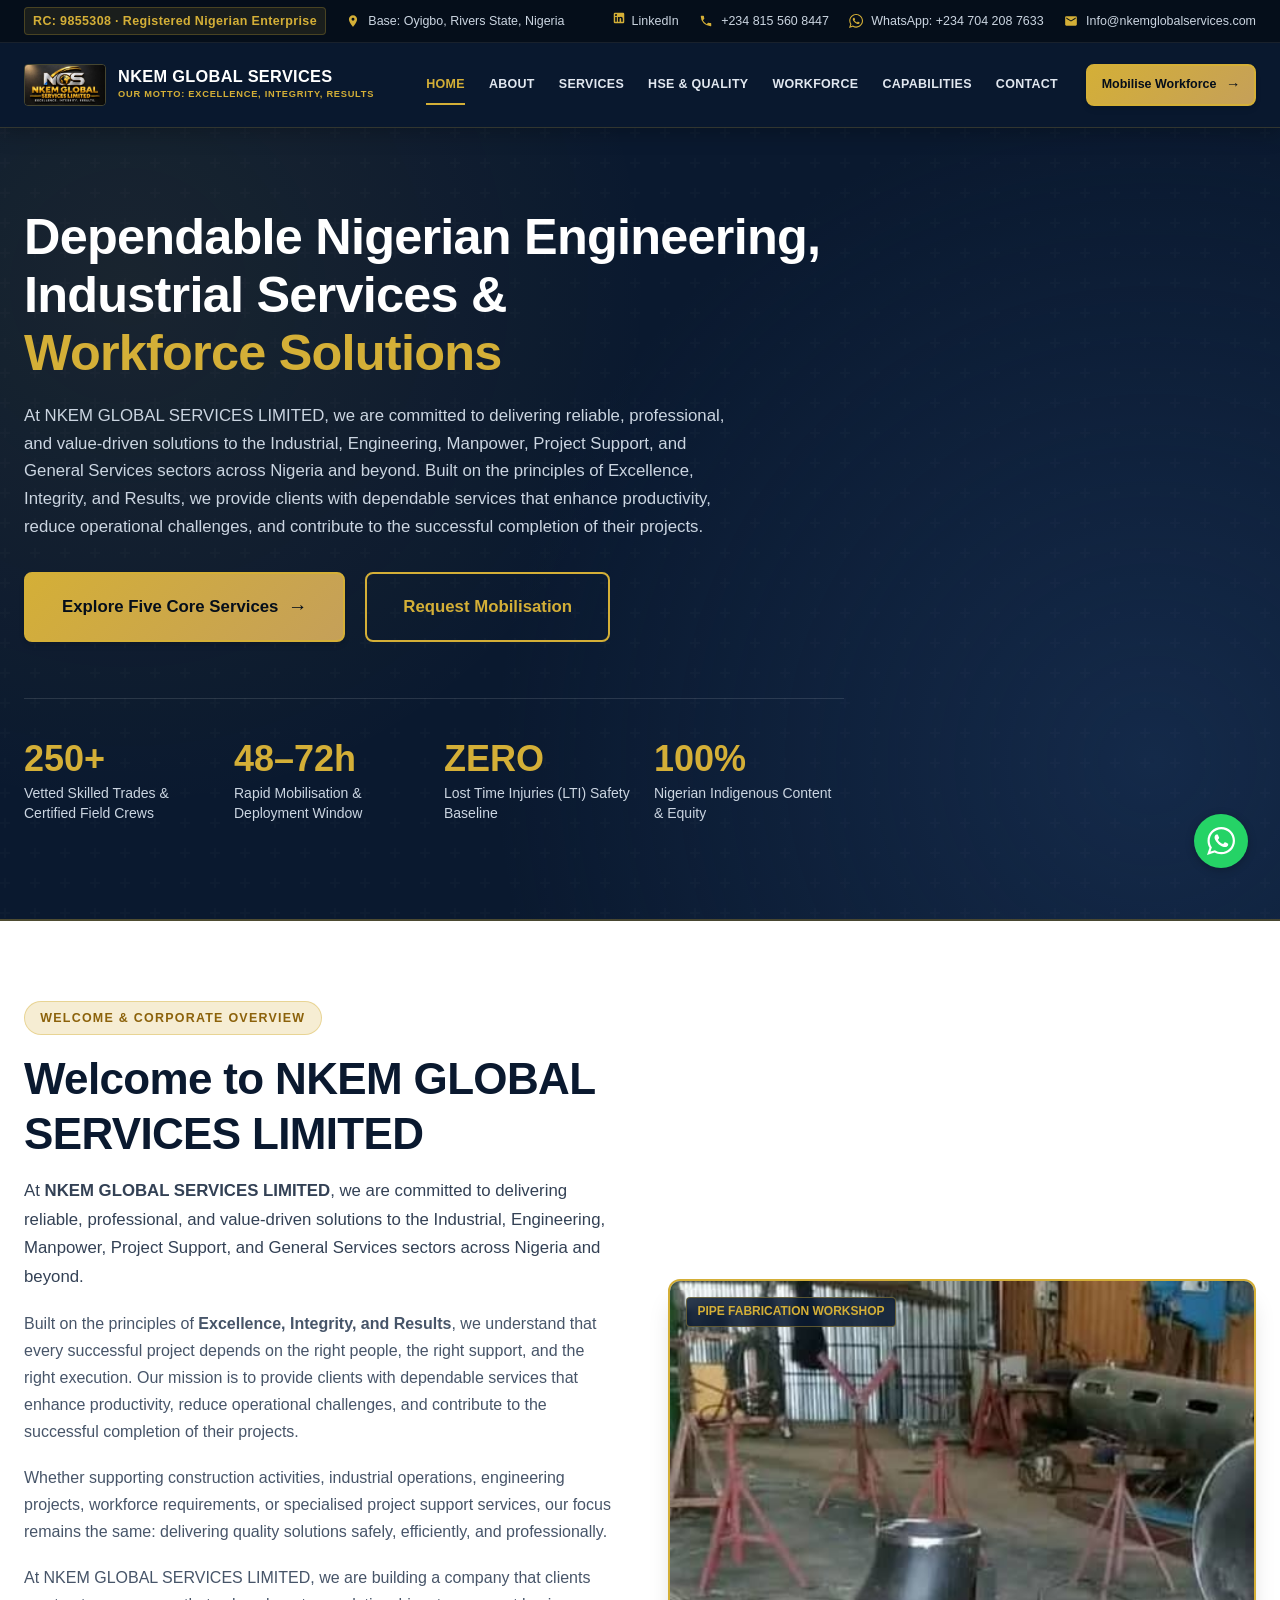
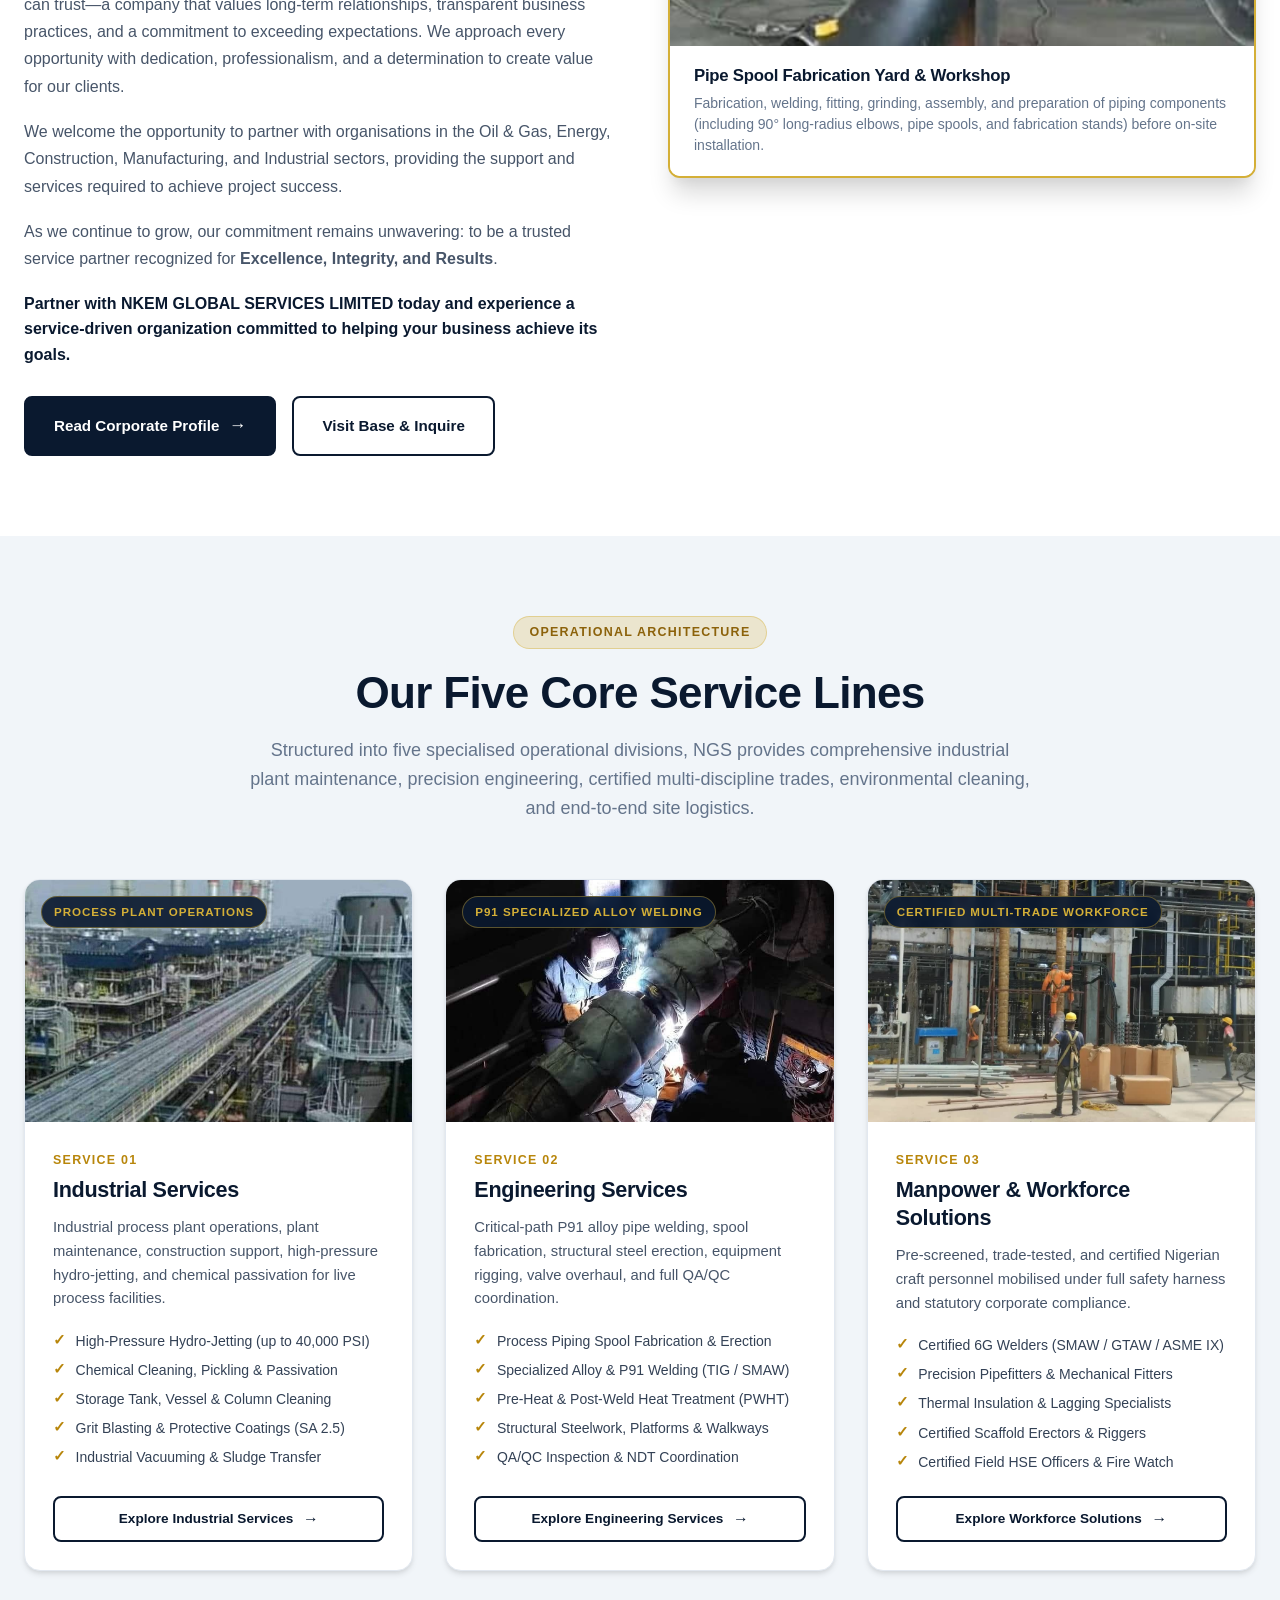
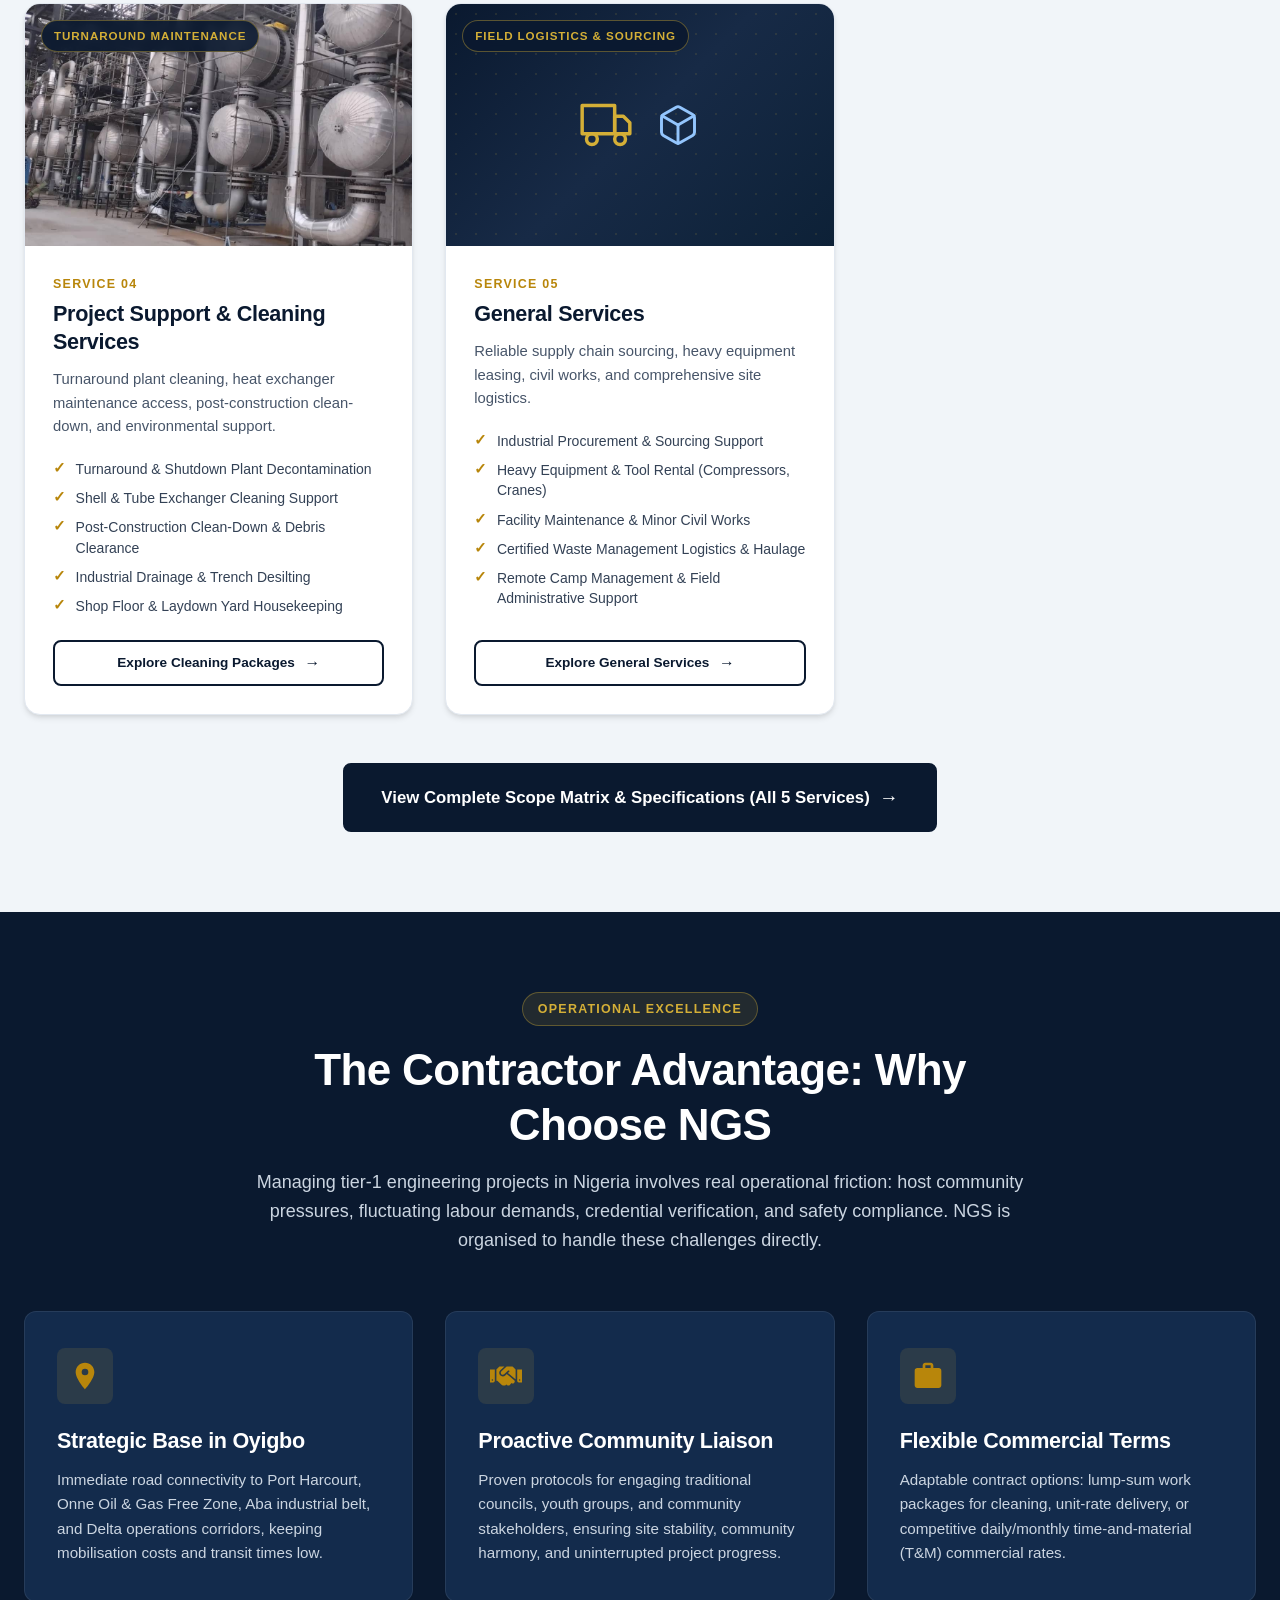
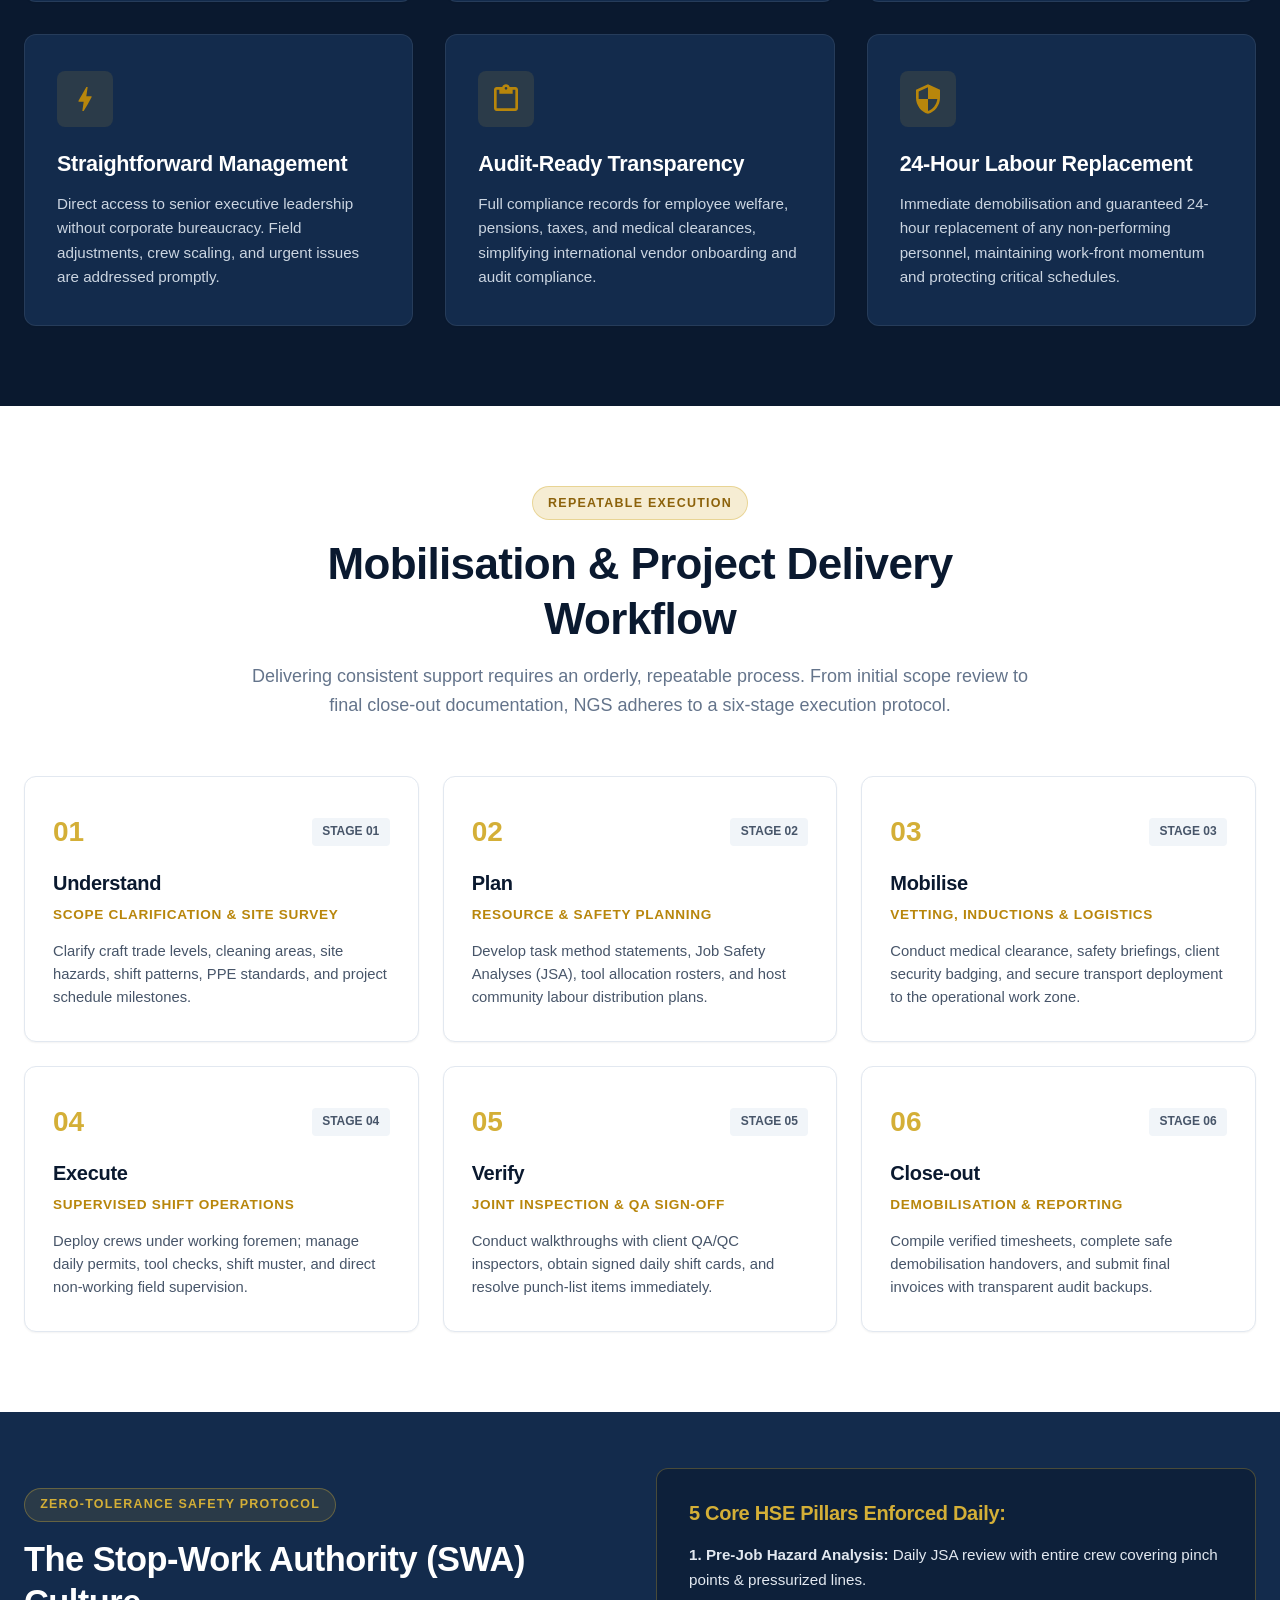
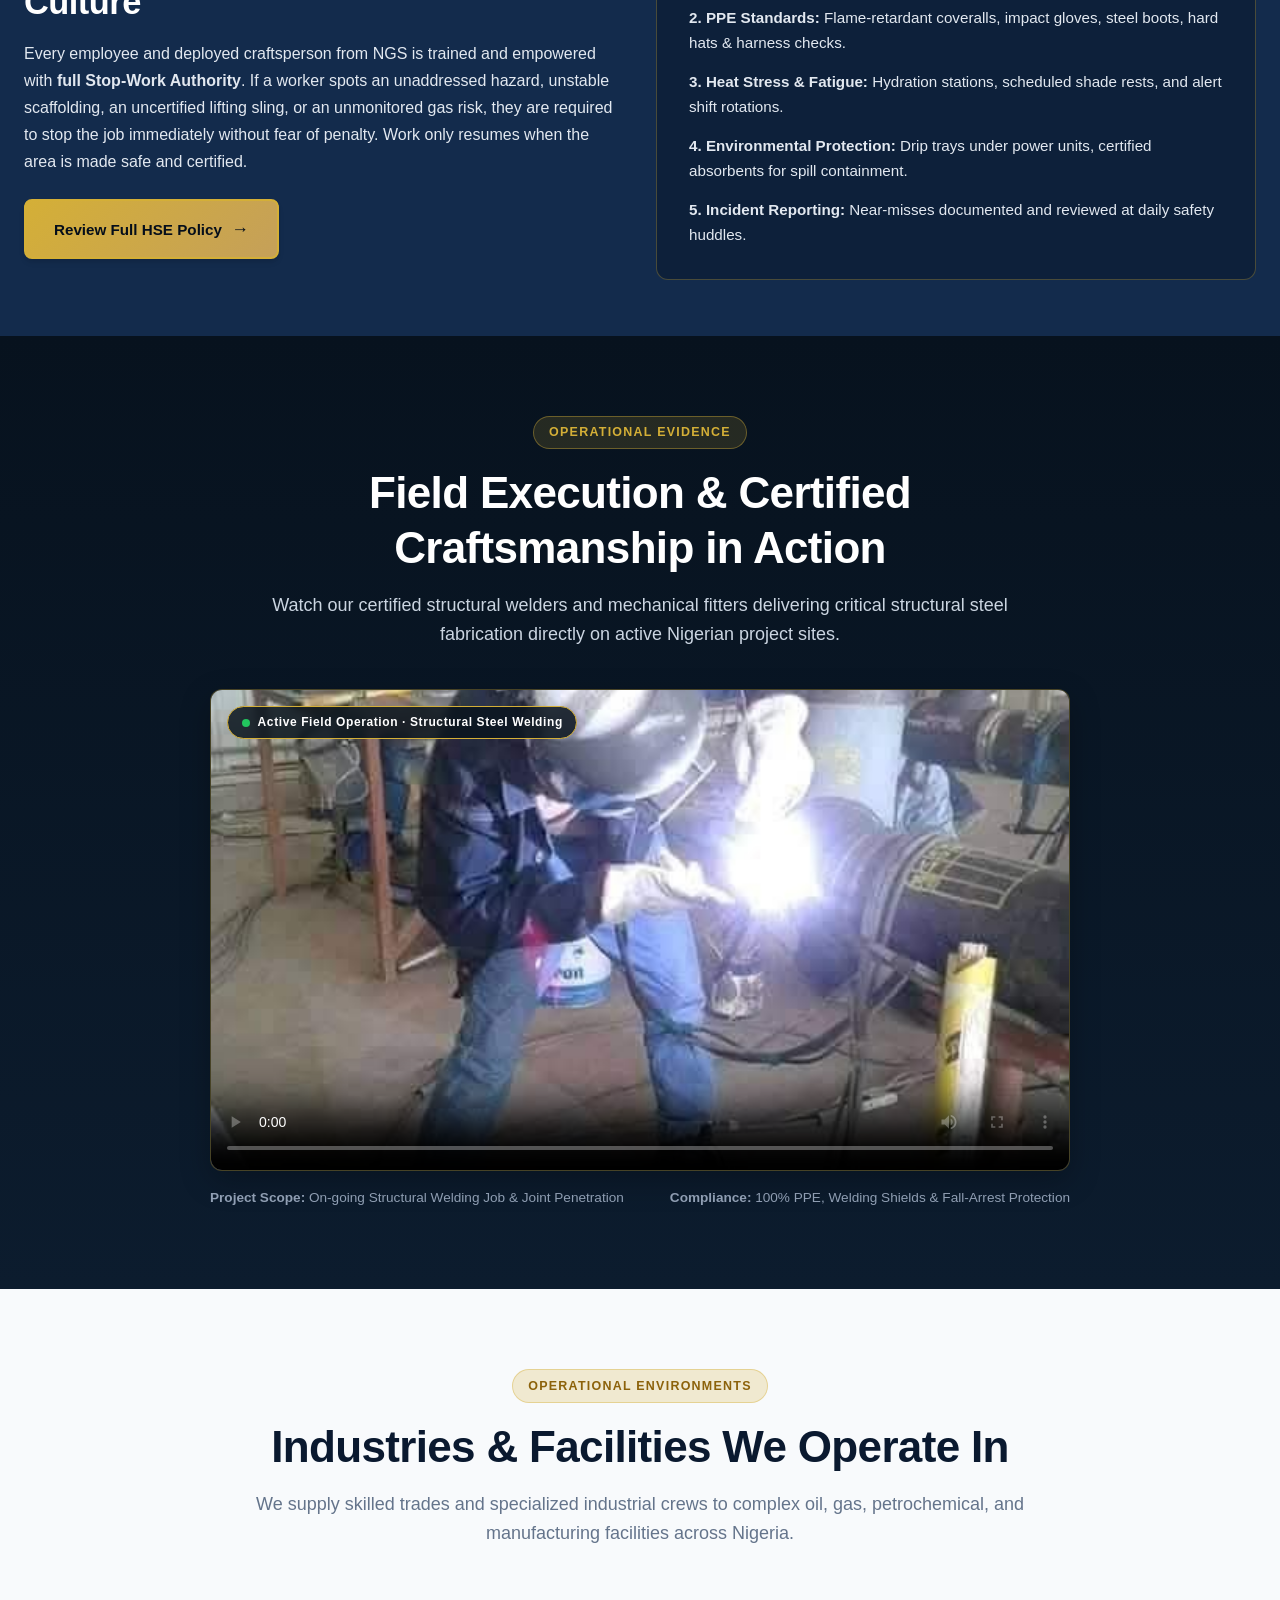
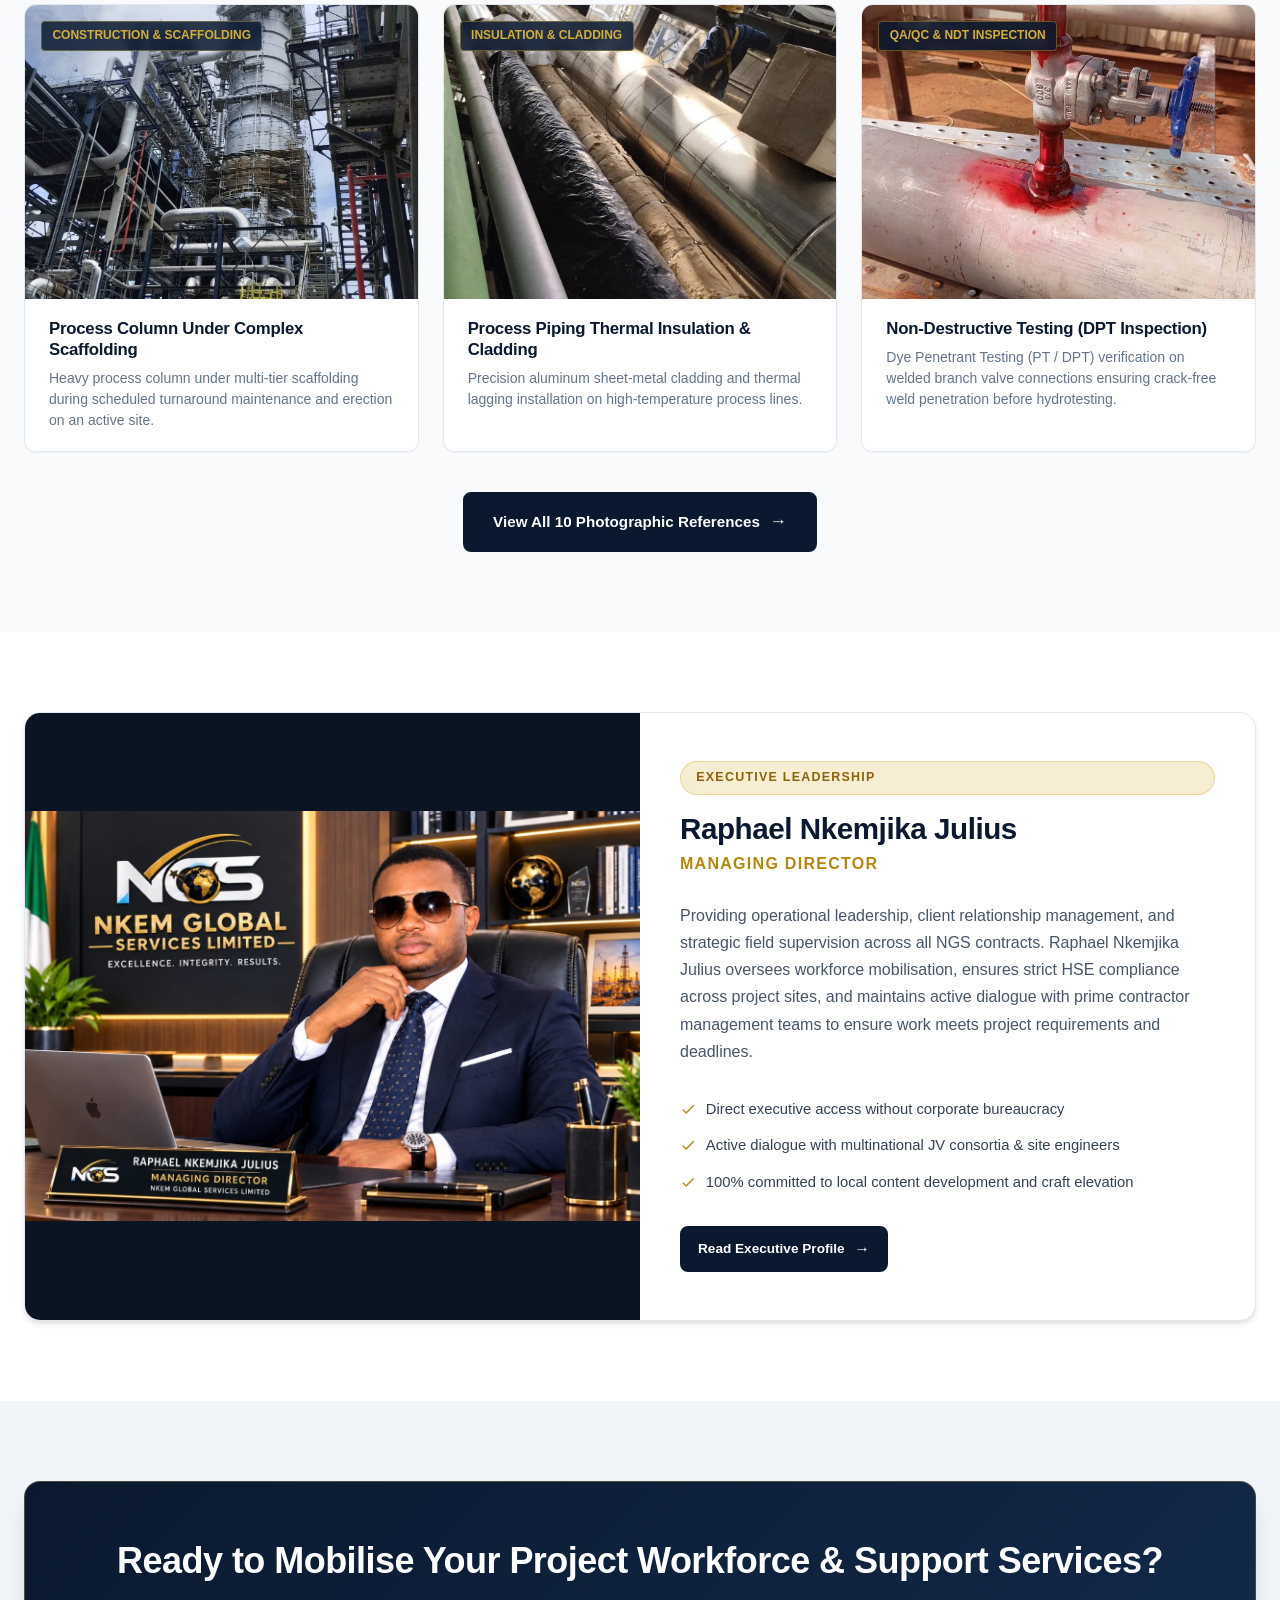
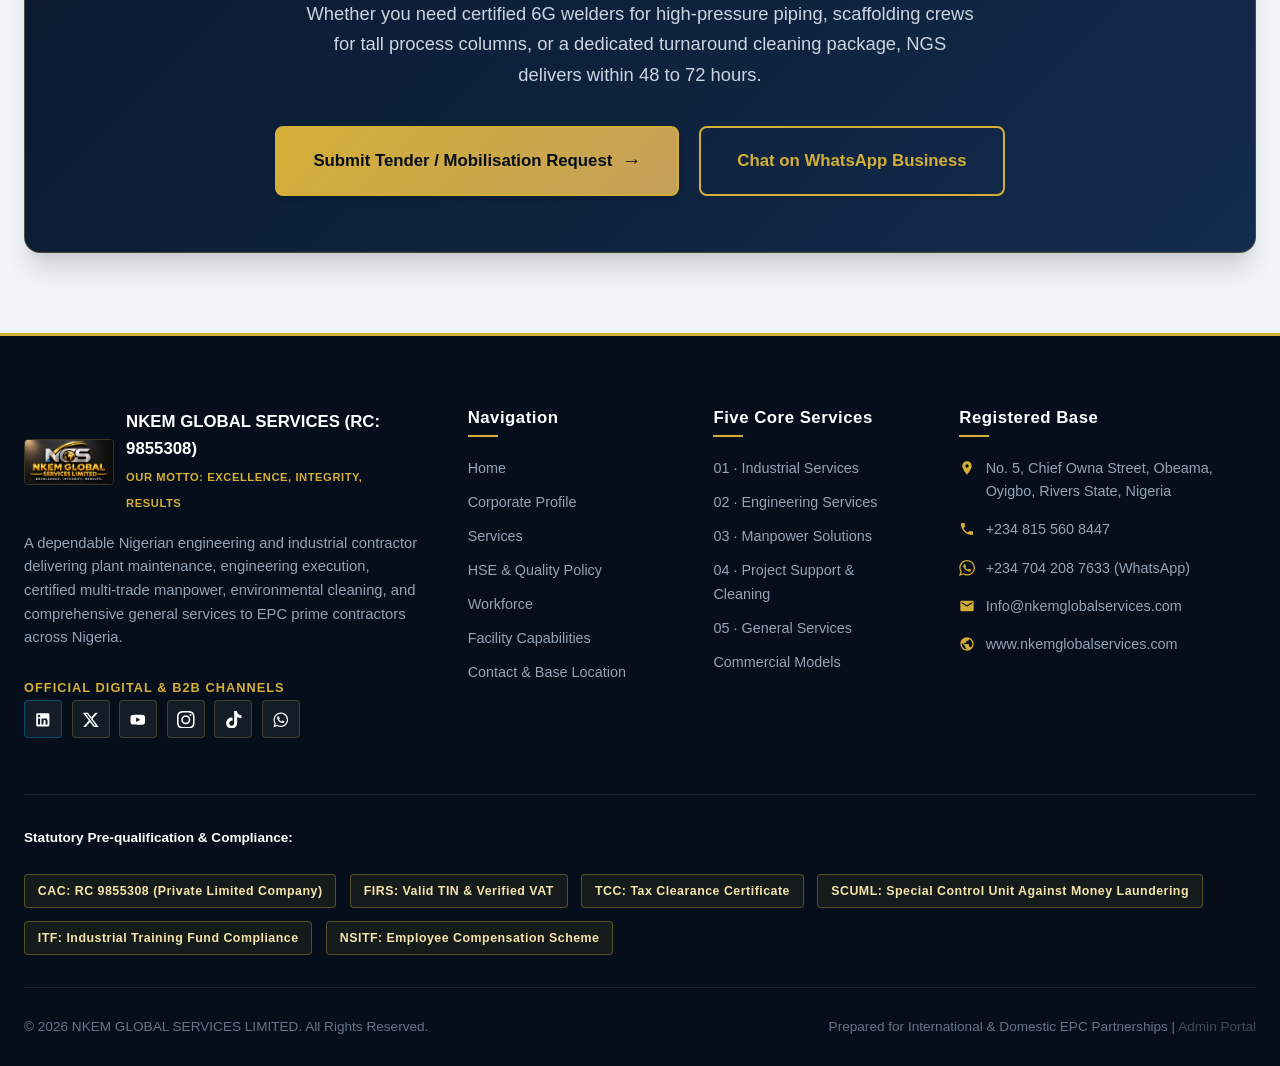
==== commit 905d21b1: "feat: implement executive admin operations portal and tender lead tracker" ====
--- a/index.html
+++ b/index.html
@@ -784,7 +784,7 @@
 
       <div class="footer-bottom">
         <span>© 2026 NKEM GLOBAL SERVICES LIMITED. All Rights Reserved.</span>
-        <span>Prepared for International & Domestic EPC Partnerships</span>
+        <span>Prepared for International & Domestic EPC Partnerships | <a href="admin.html" style="color: inherit; opacity: 0.6; text-decoration: none;" title="Executive Admin Portal">Admin Portal</a></span>
       </div>
     </div>
   </footer>
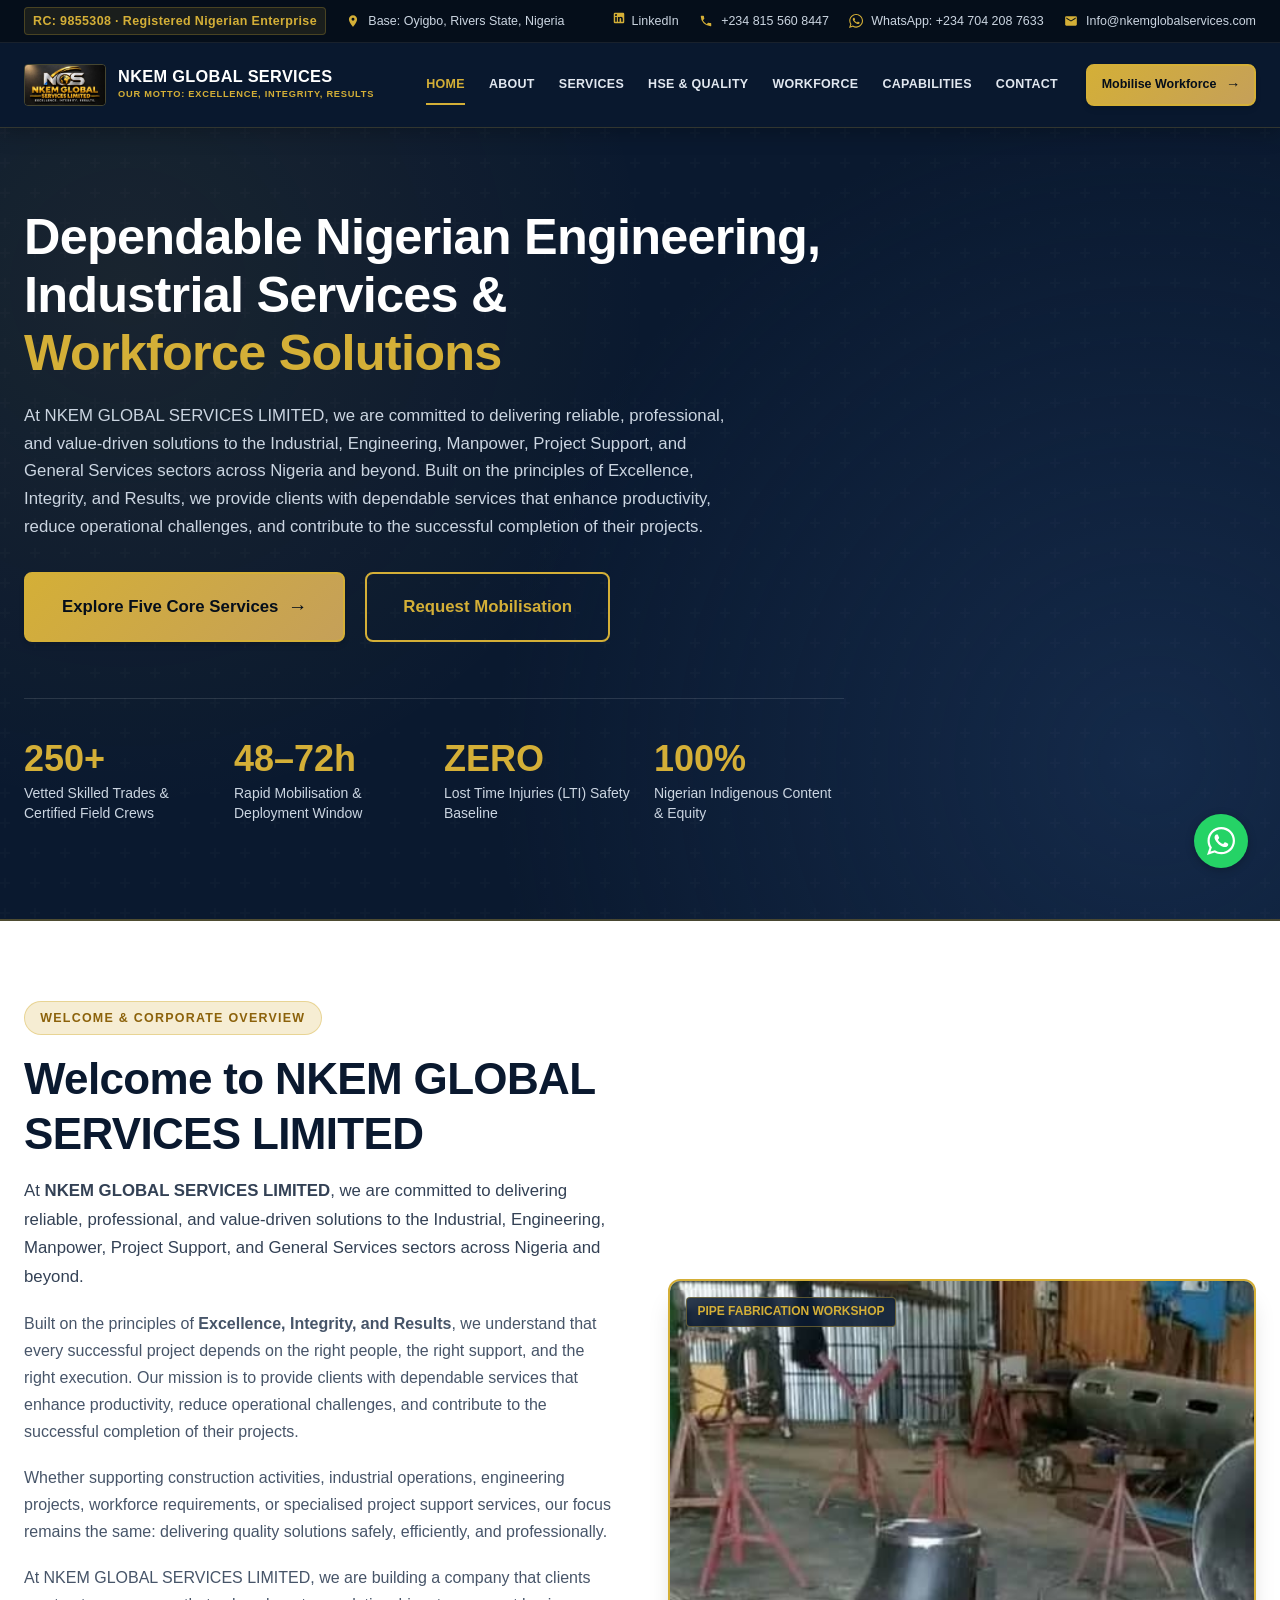
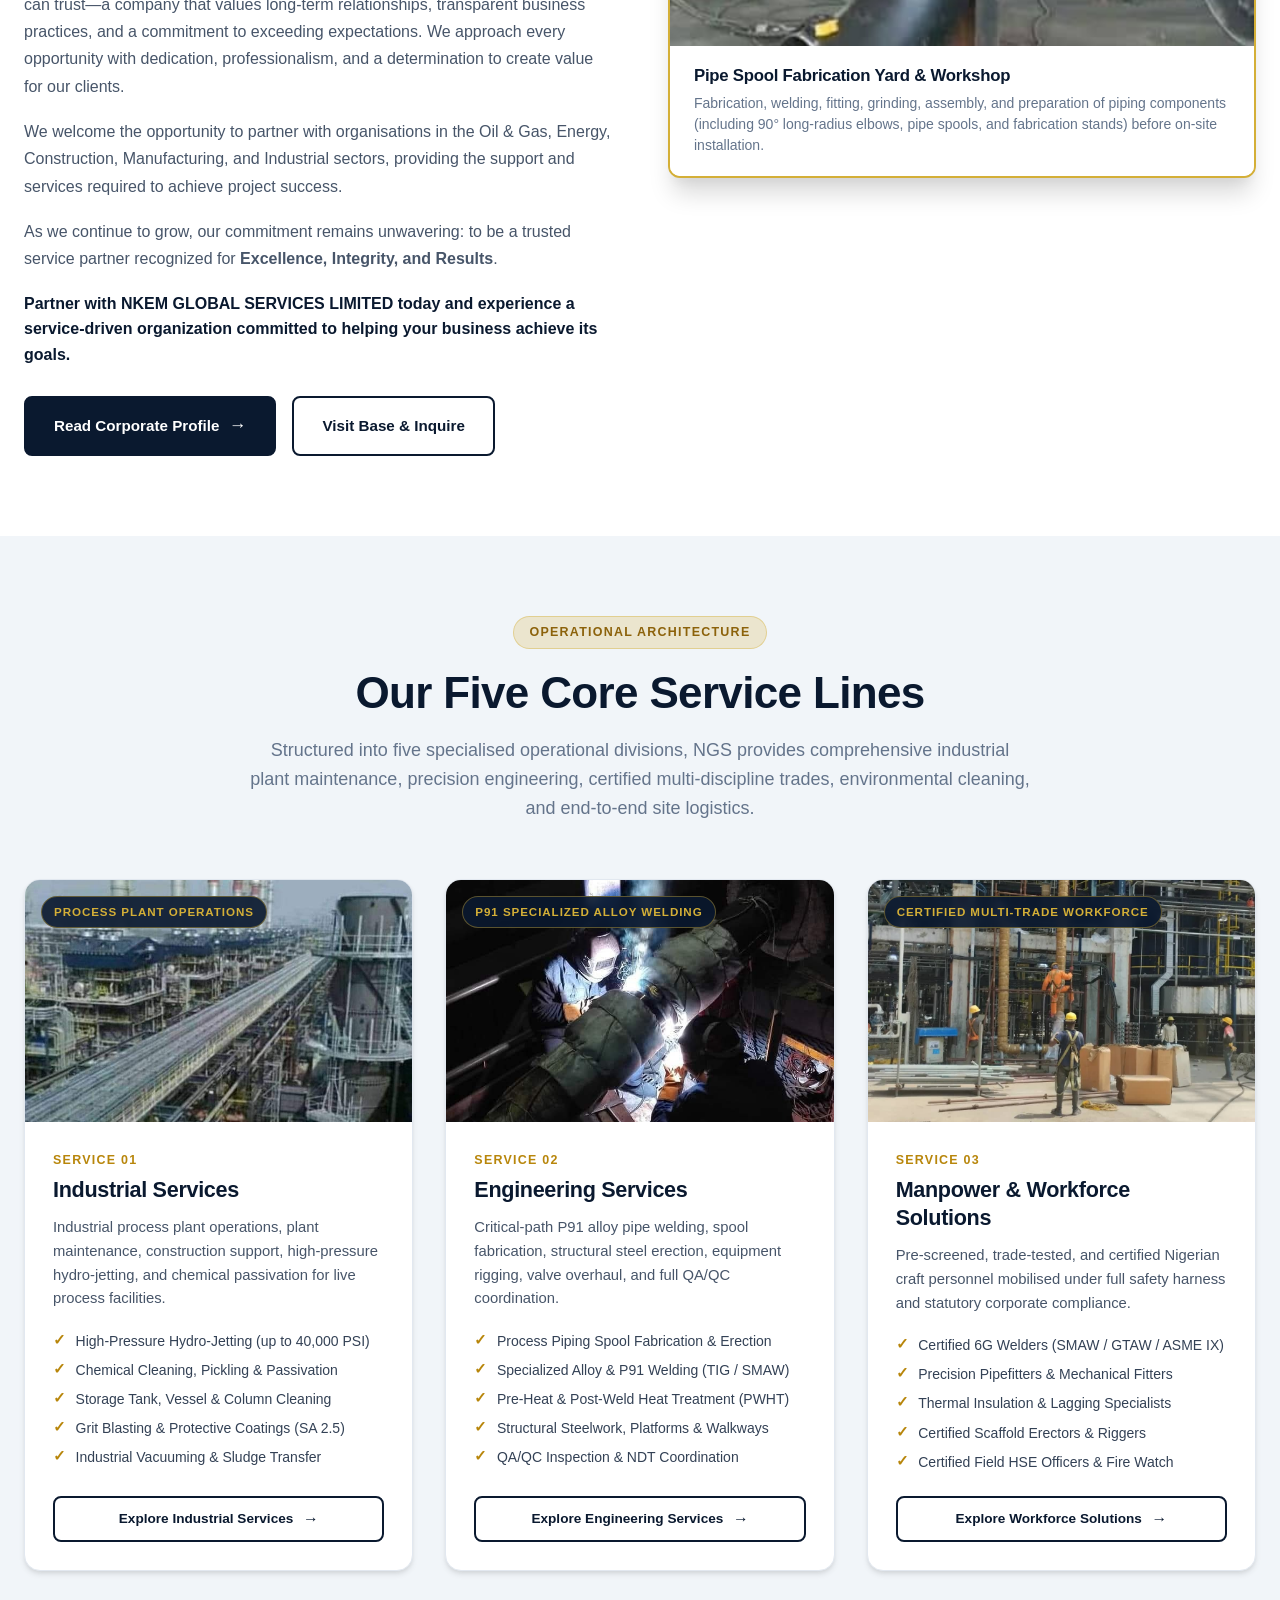
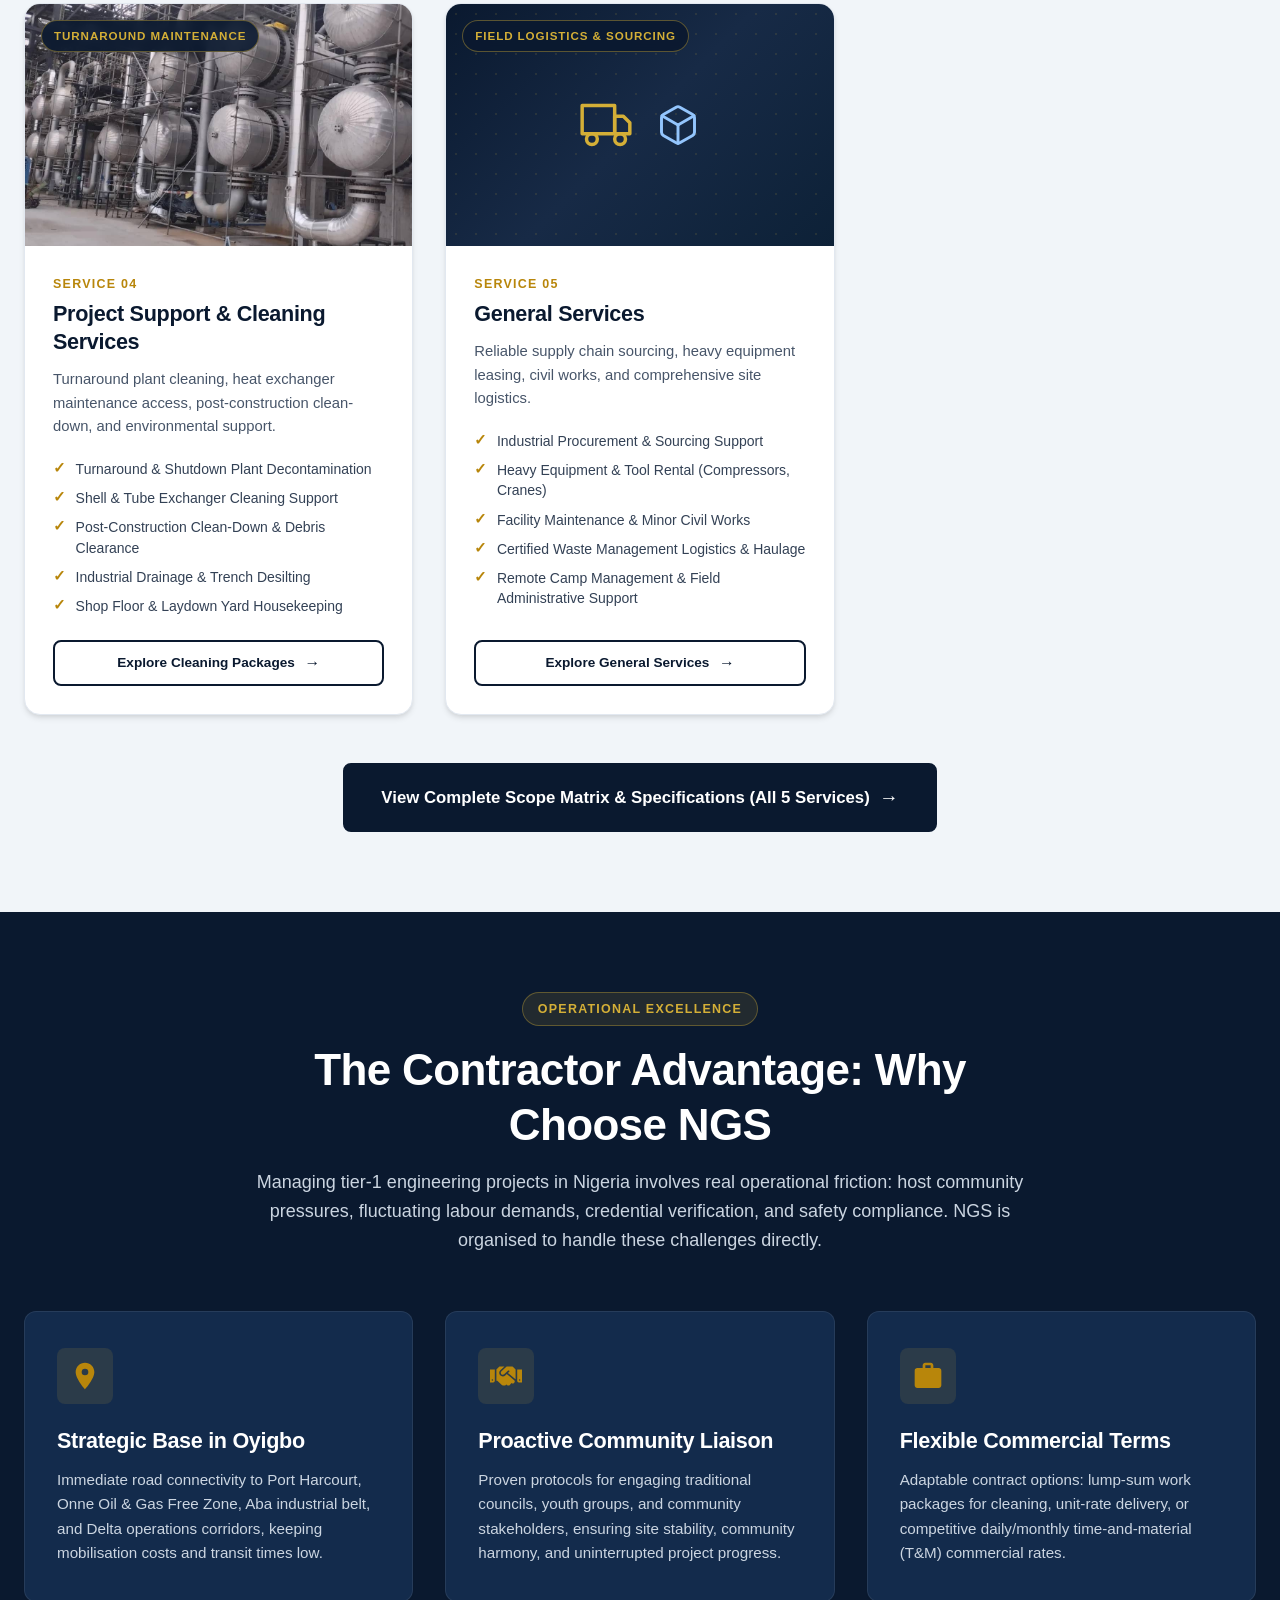
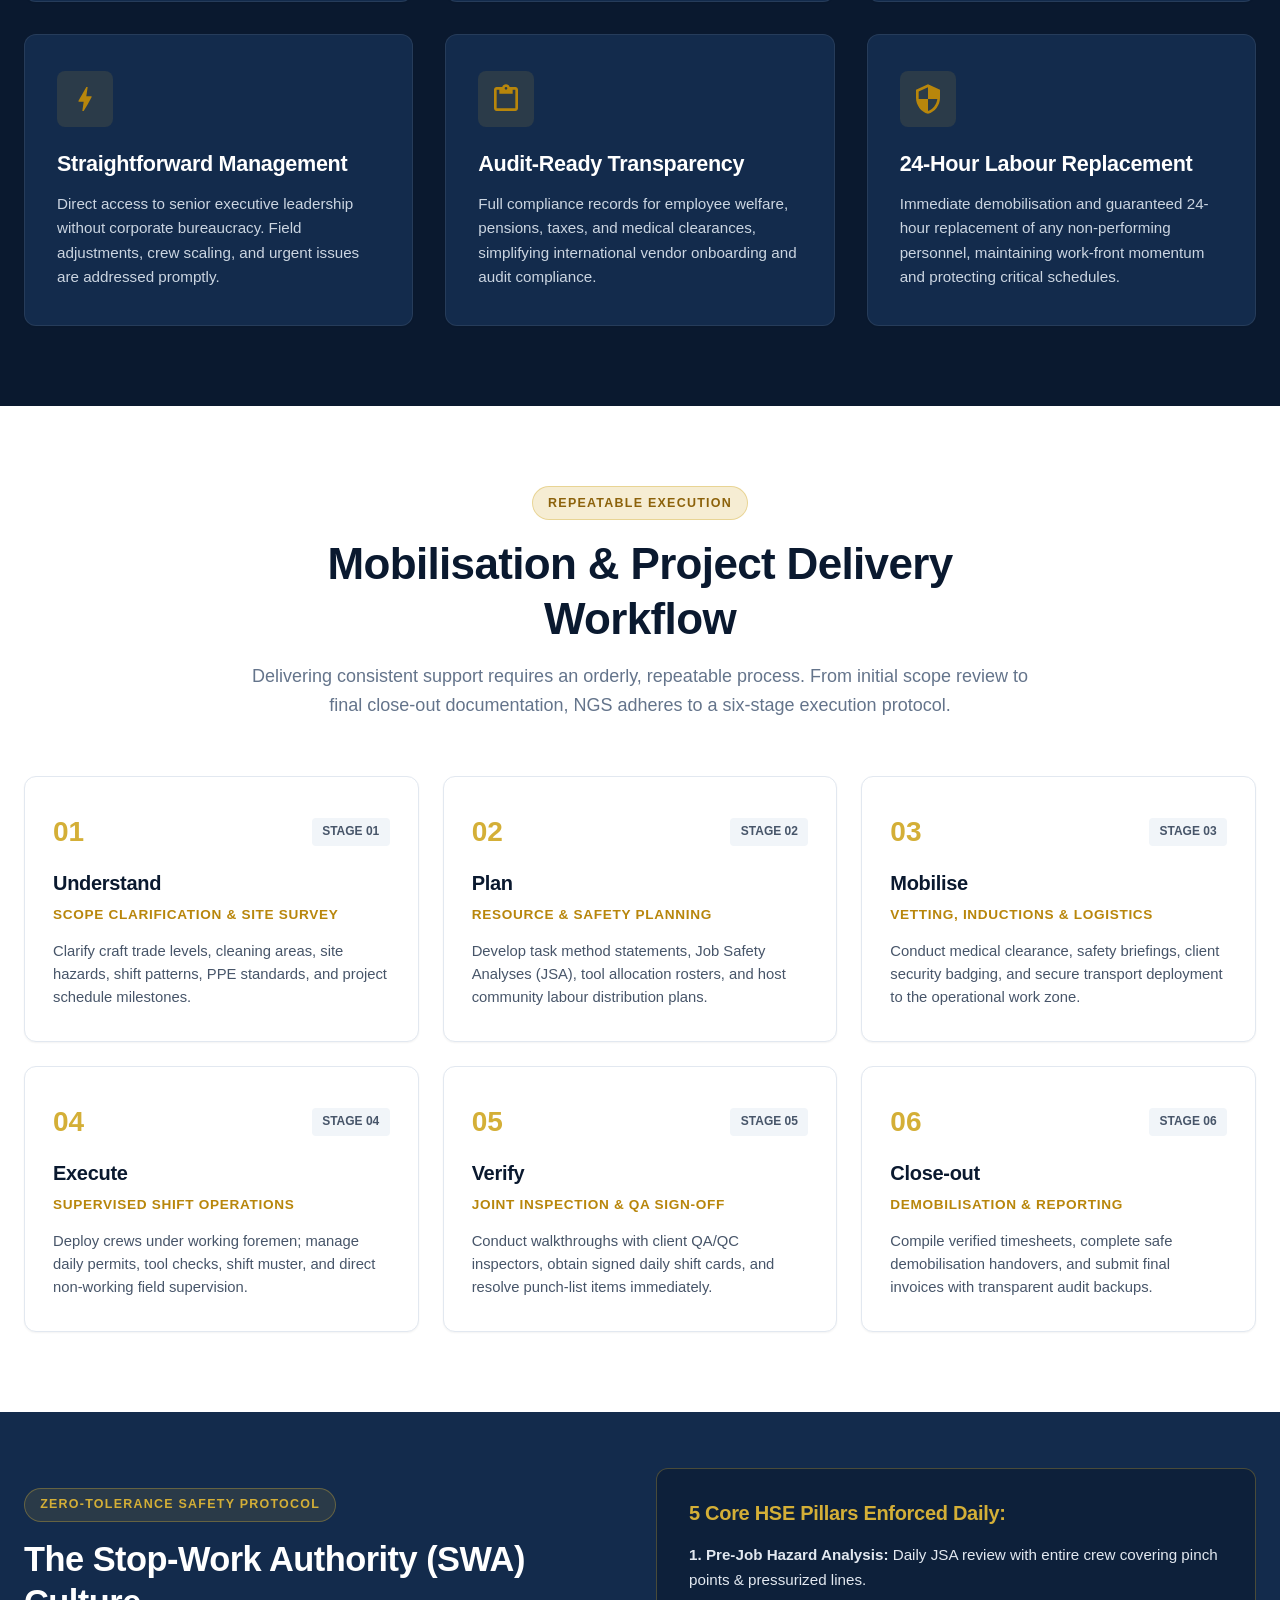
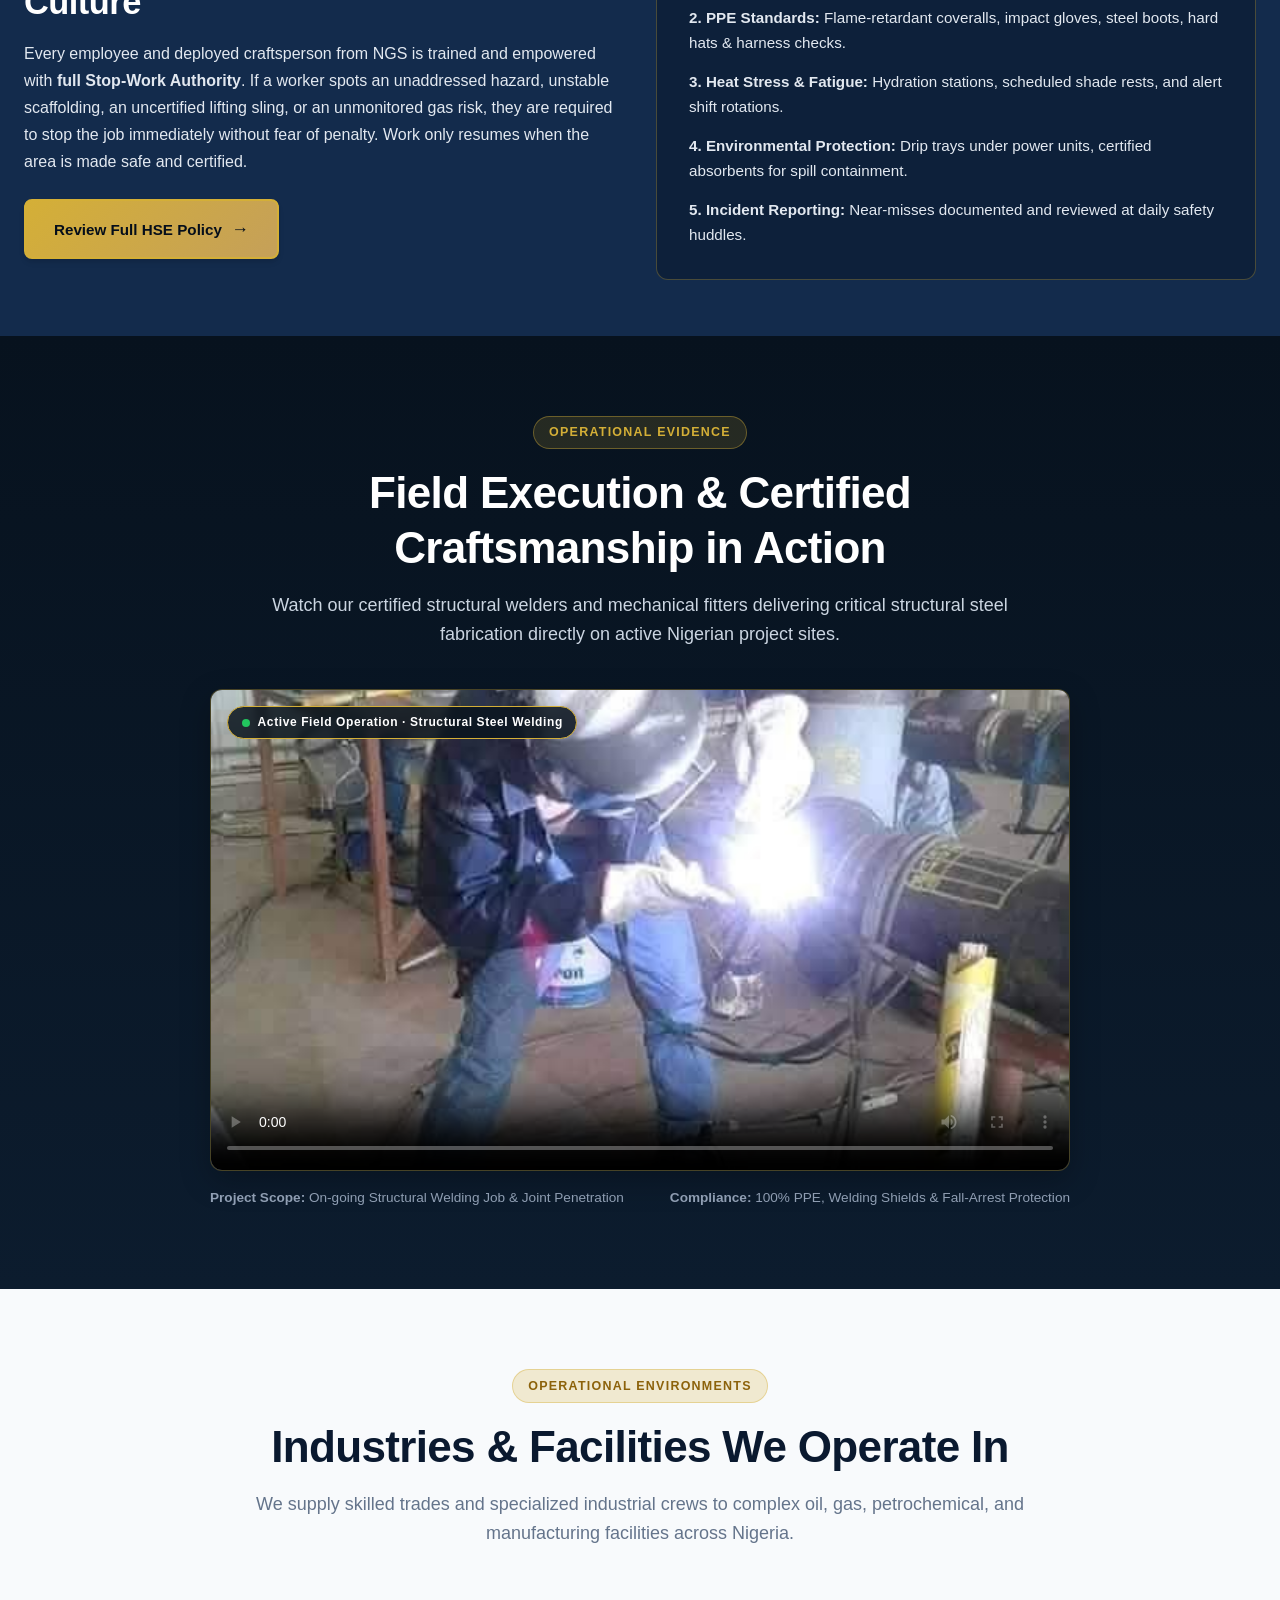
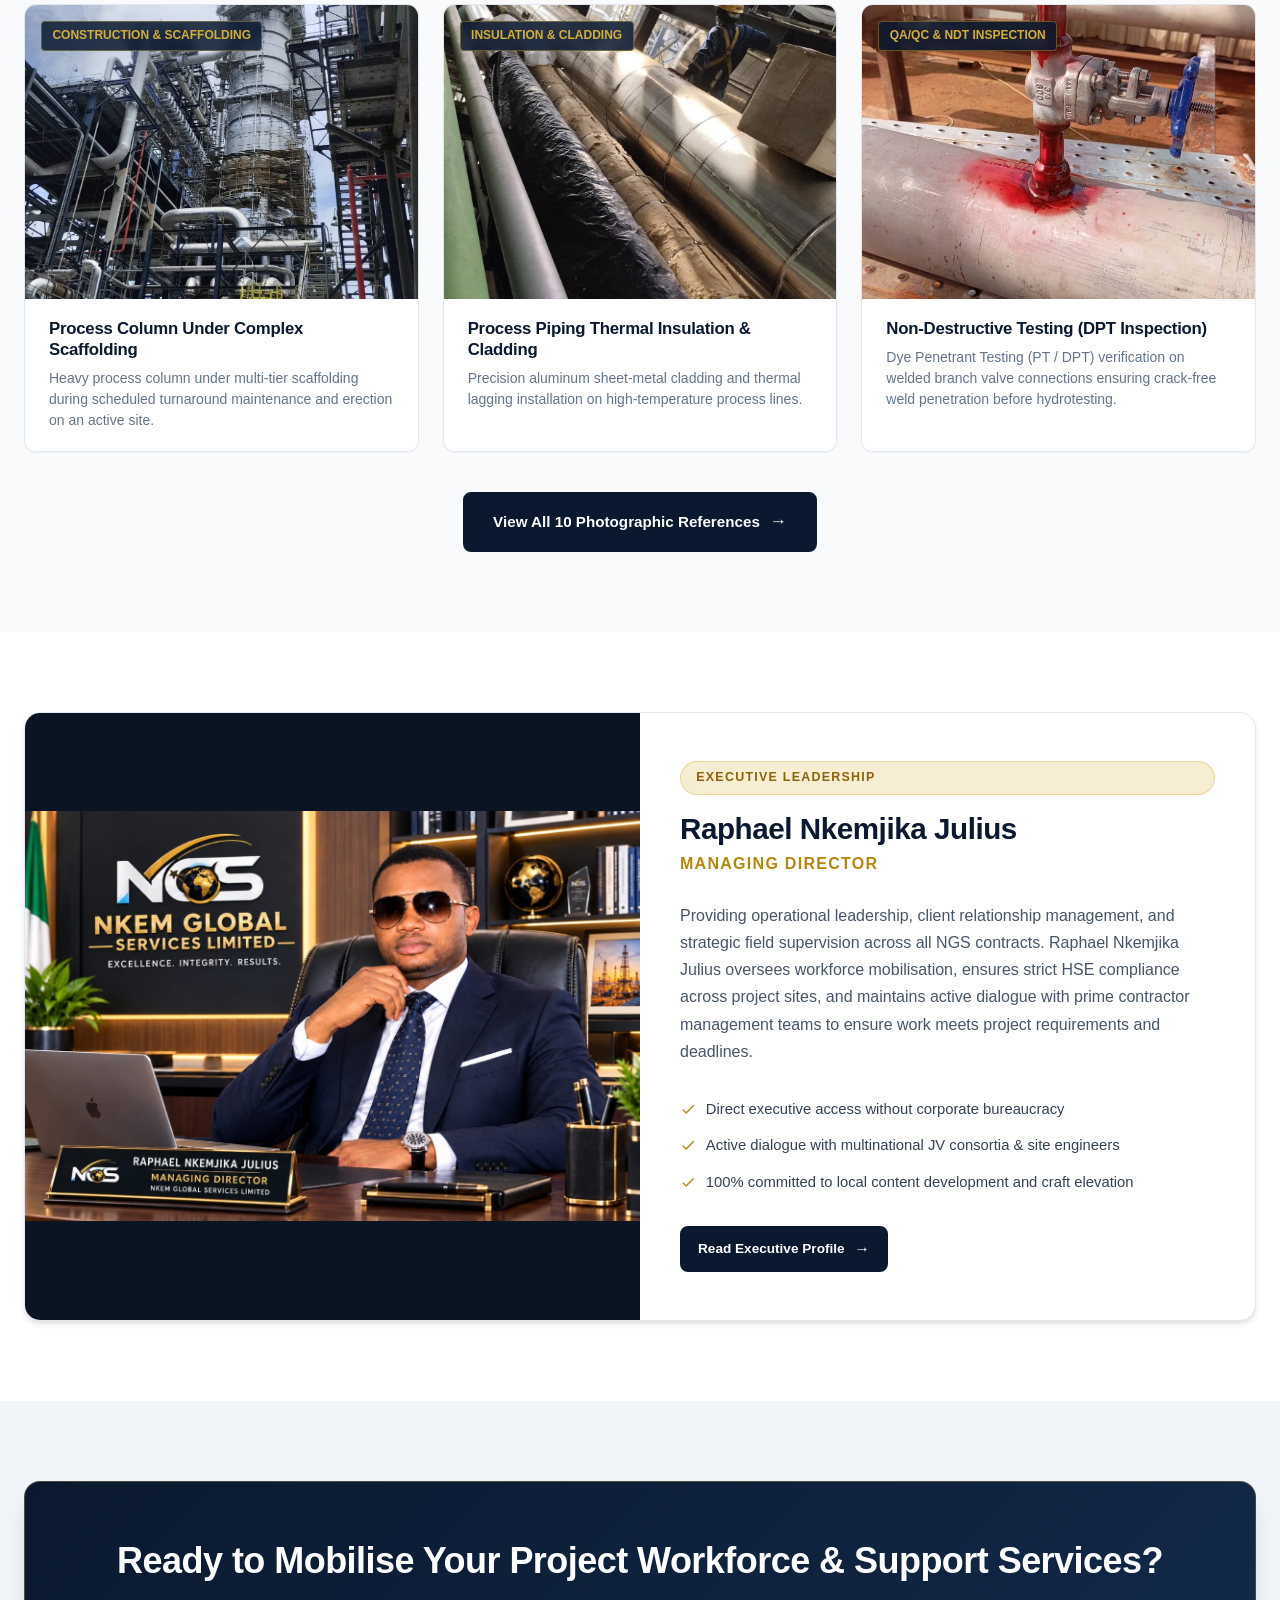
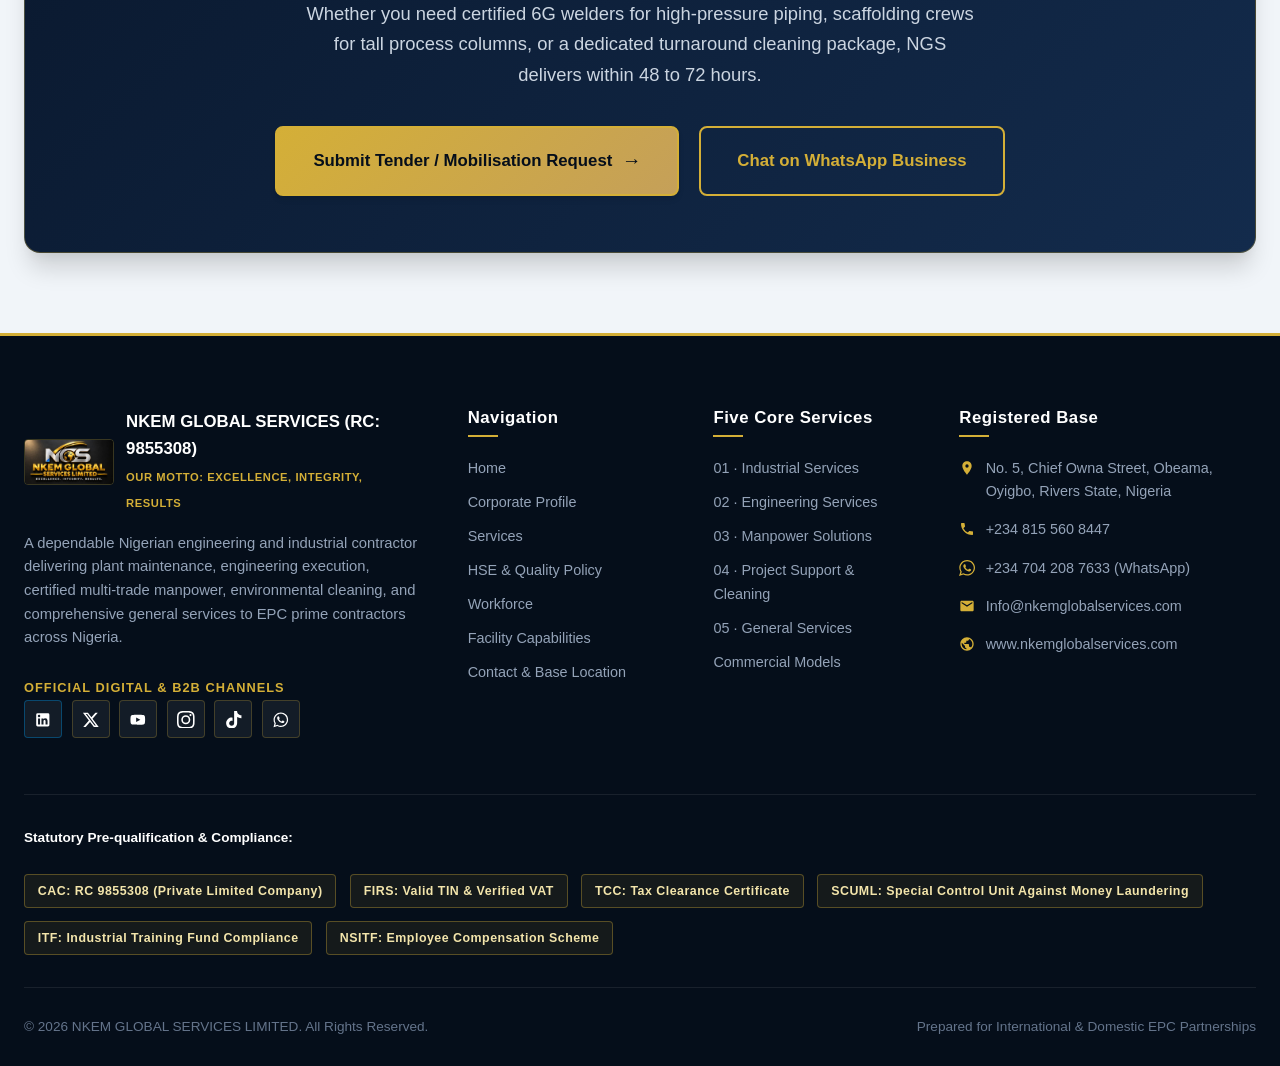
==== commit d6c3cfa8: "chore: isolate admin portal to external folder and remove public website links" ====
--- a/index.html
+++ b/index.html
@@ -784,7 +784,7 @@
 
       <div class="footer-bottom">
         <span>© 2026 NKEM GLOBAL SERVICES LIMITED. All Rights Reserved.</span>
-        <span>Prepared for International & Domestic EPC Partnerships | <a href="admin.html" style="color: inherit; opacity: 0.6; text-decoration: none;" title="Executive Admin Portal">Admin Portal</a></span>
+        <span>Prepared for International & Domestic EPC Partnerships</span>
       </div>
     </div>
   </footer>
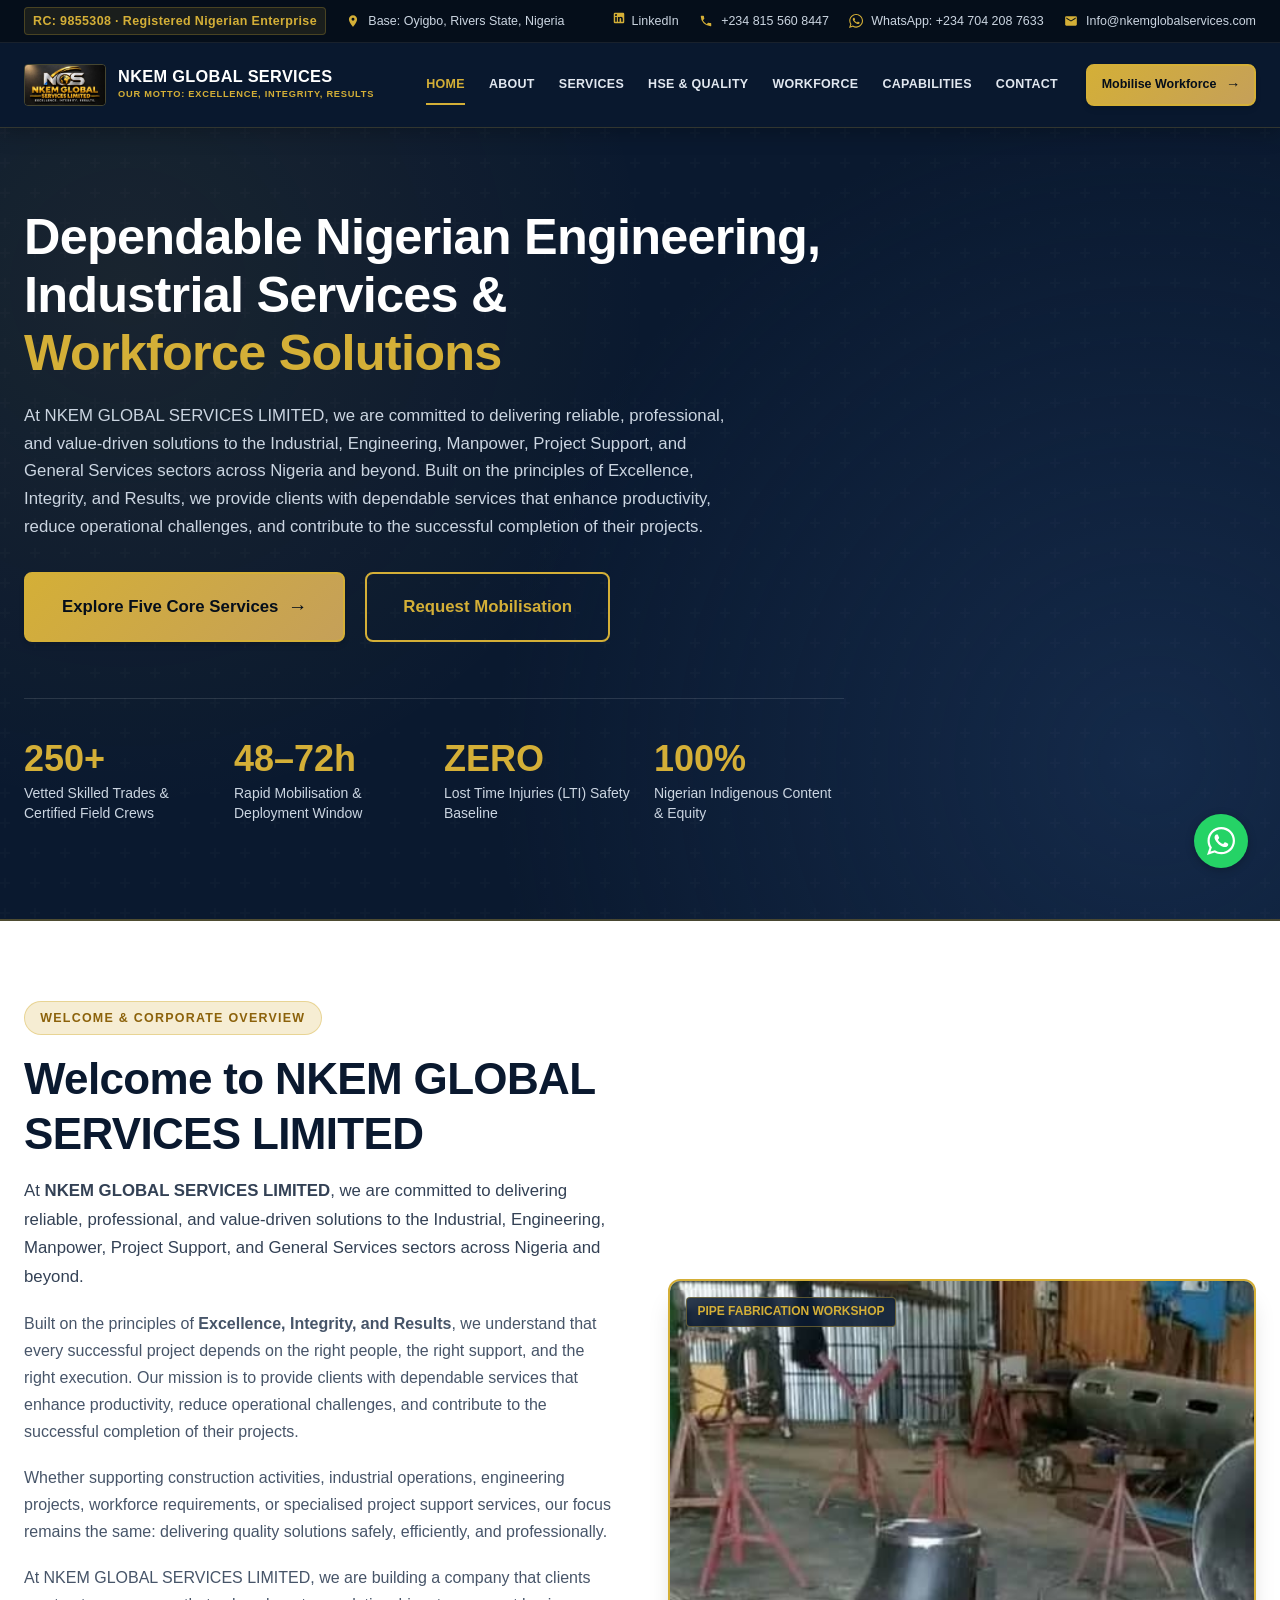
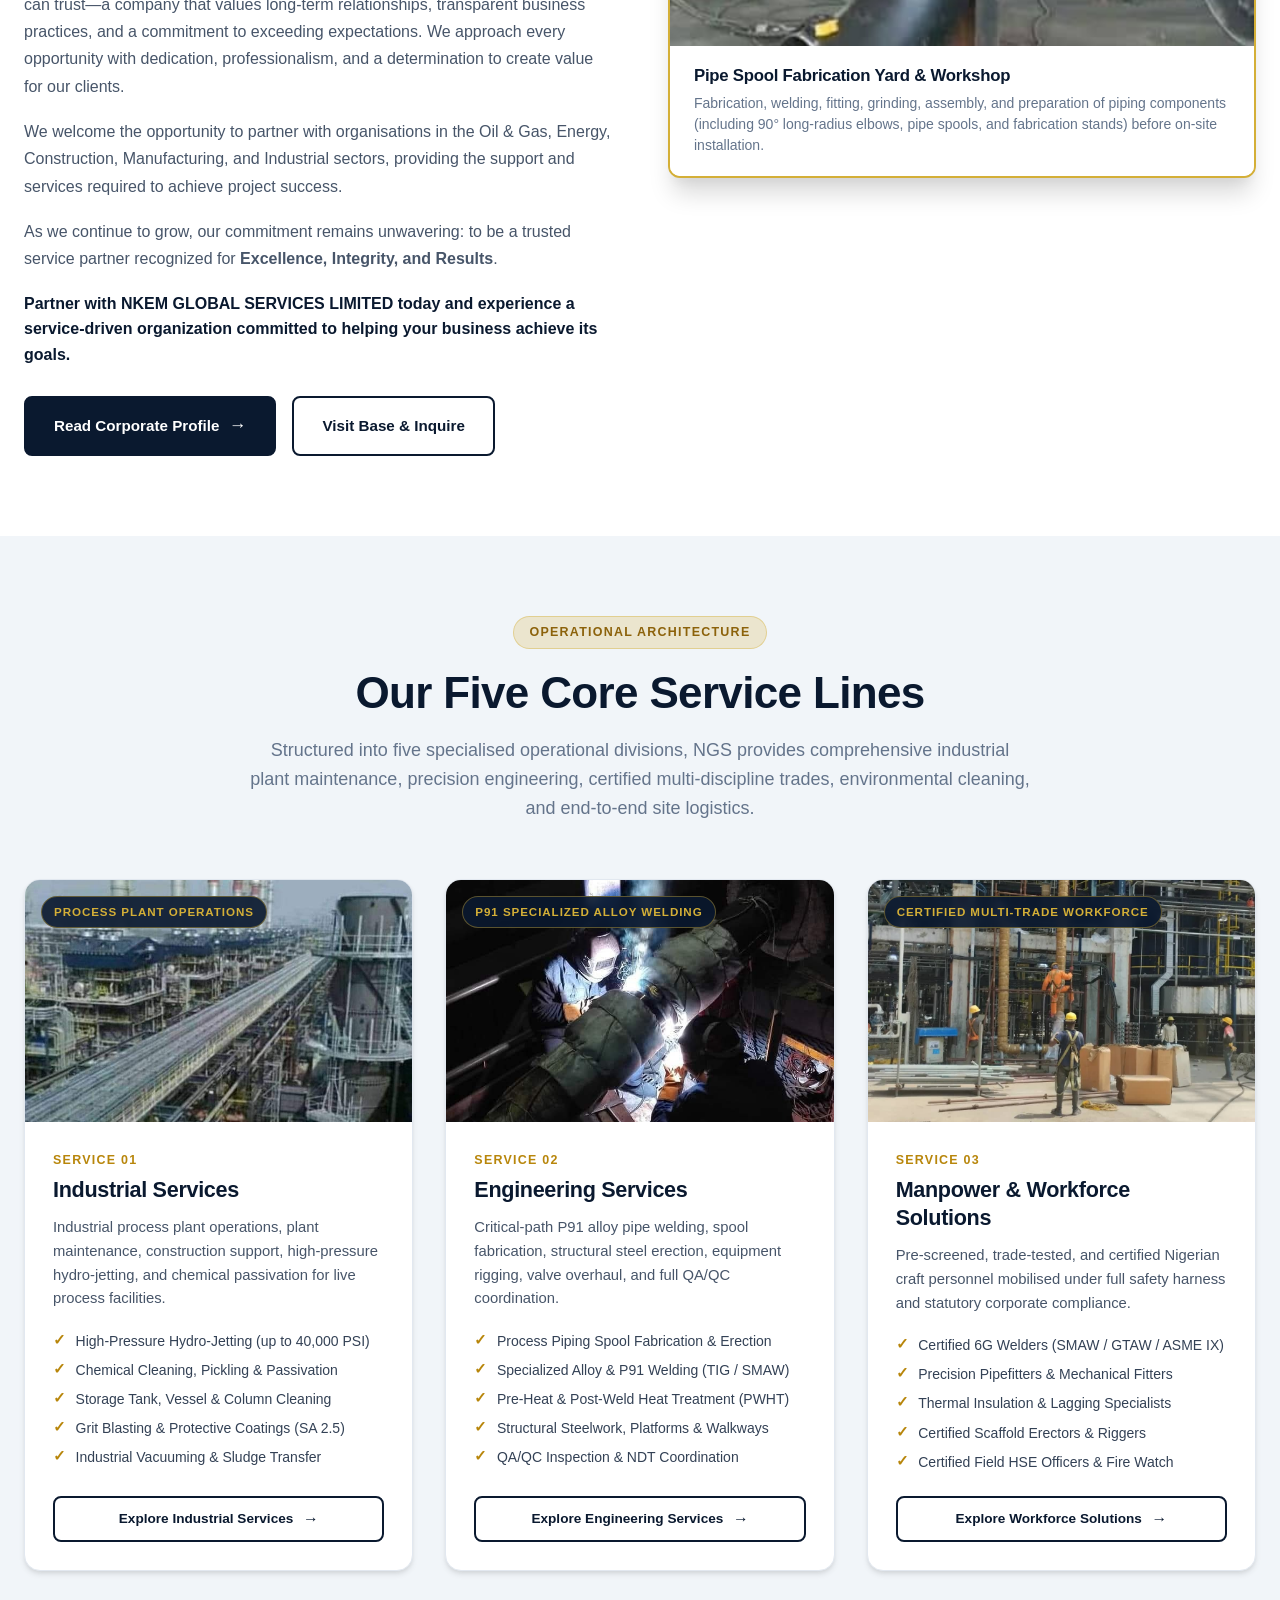
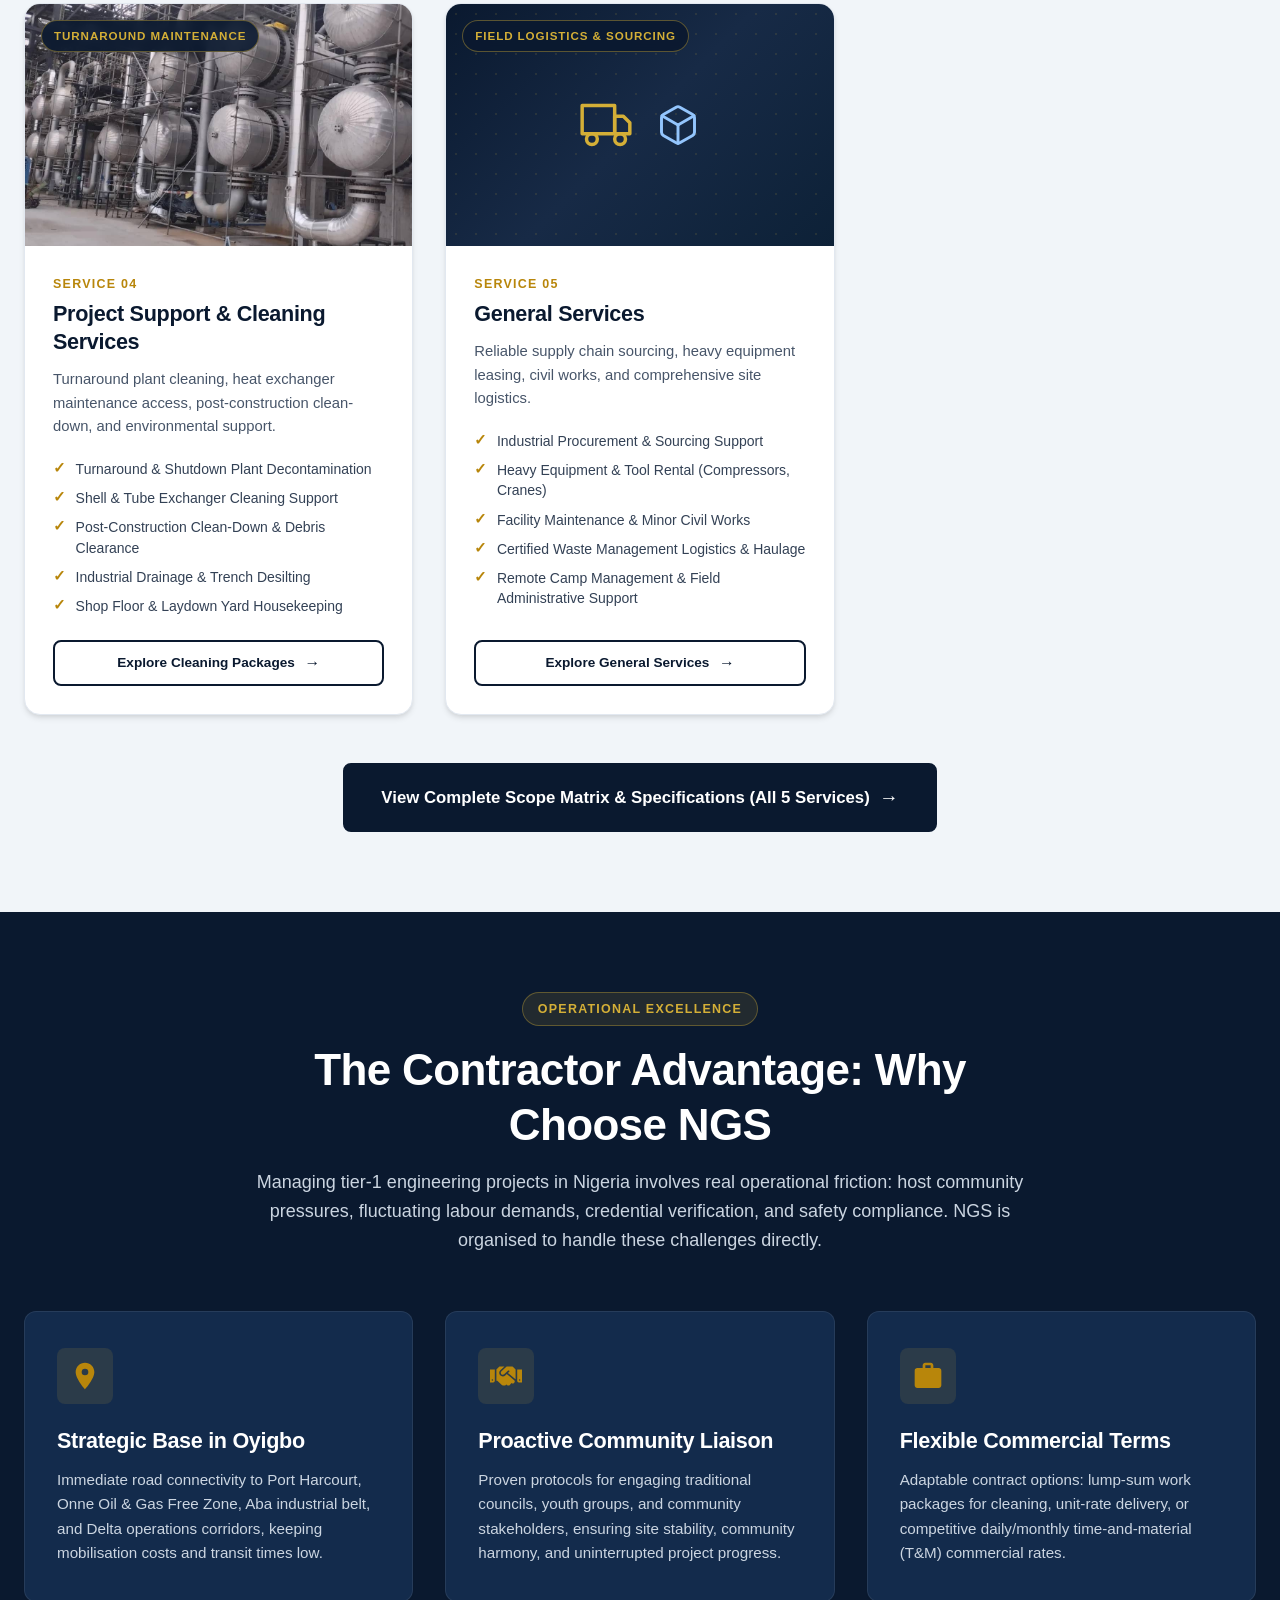
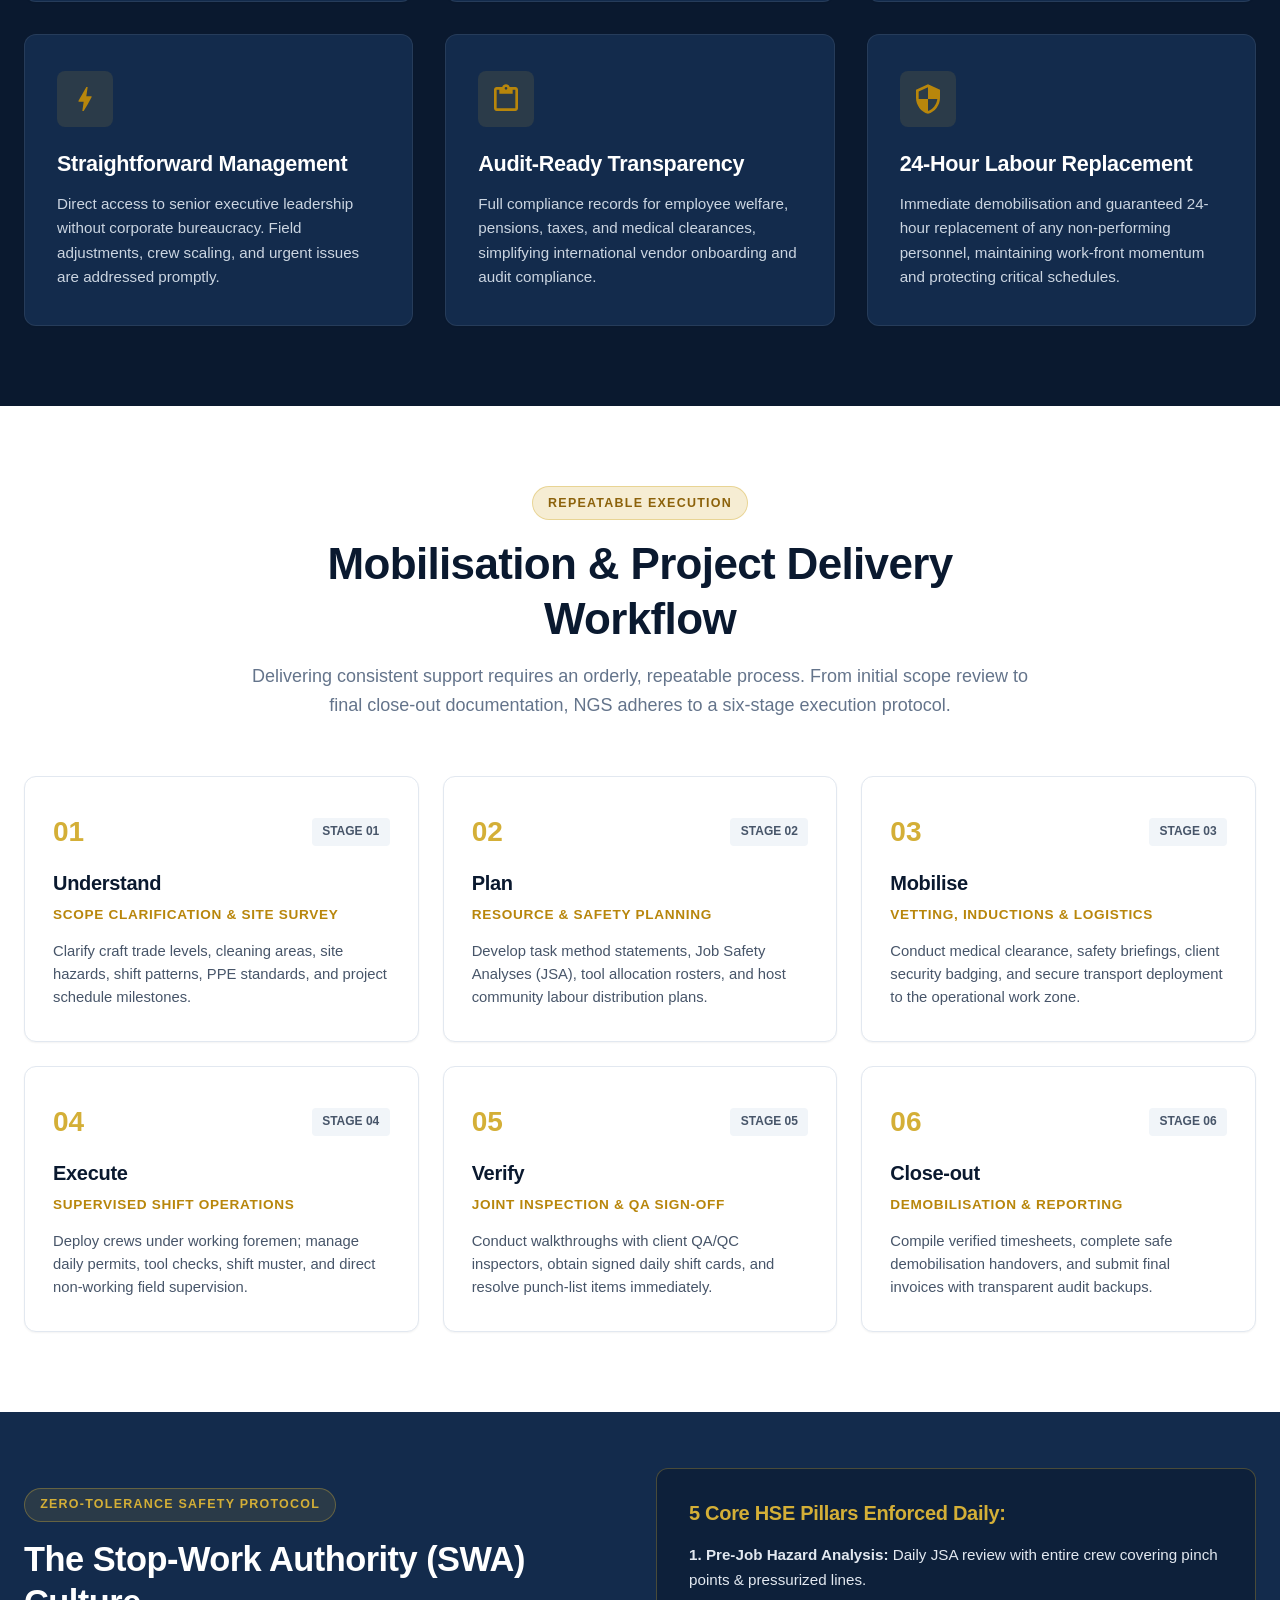
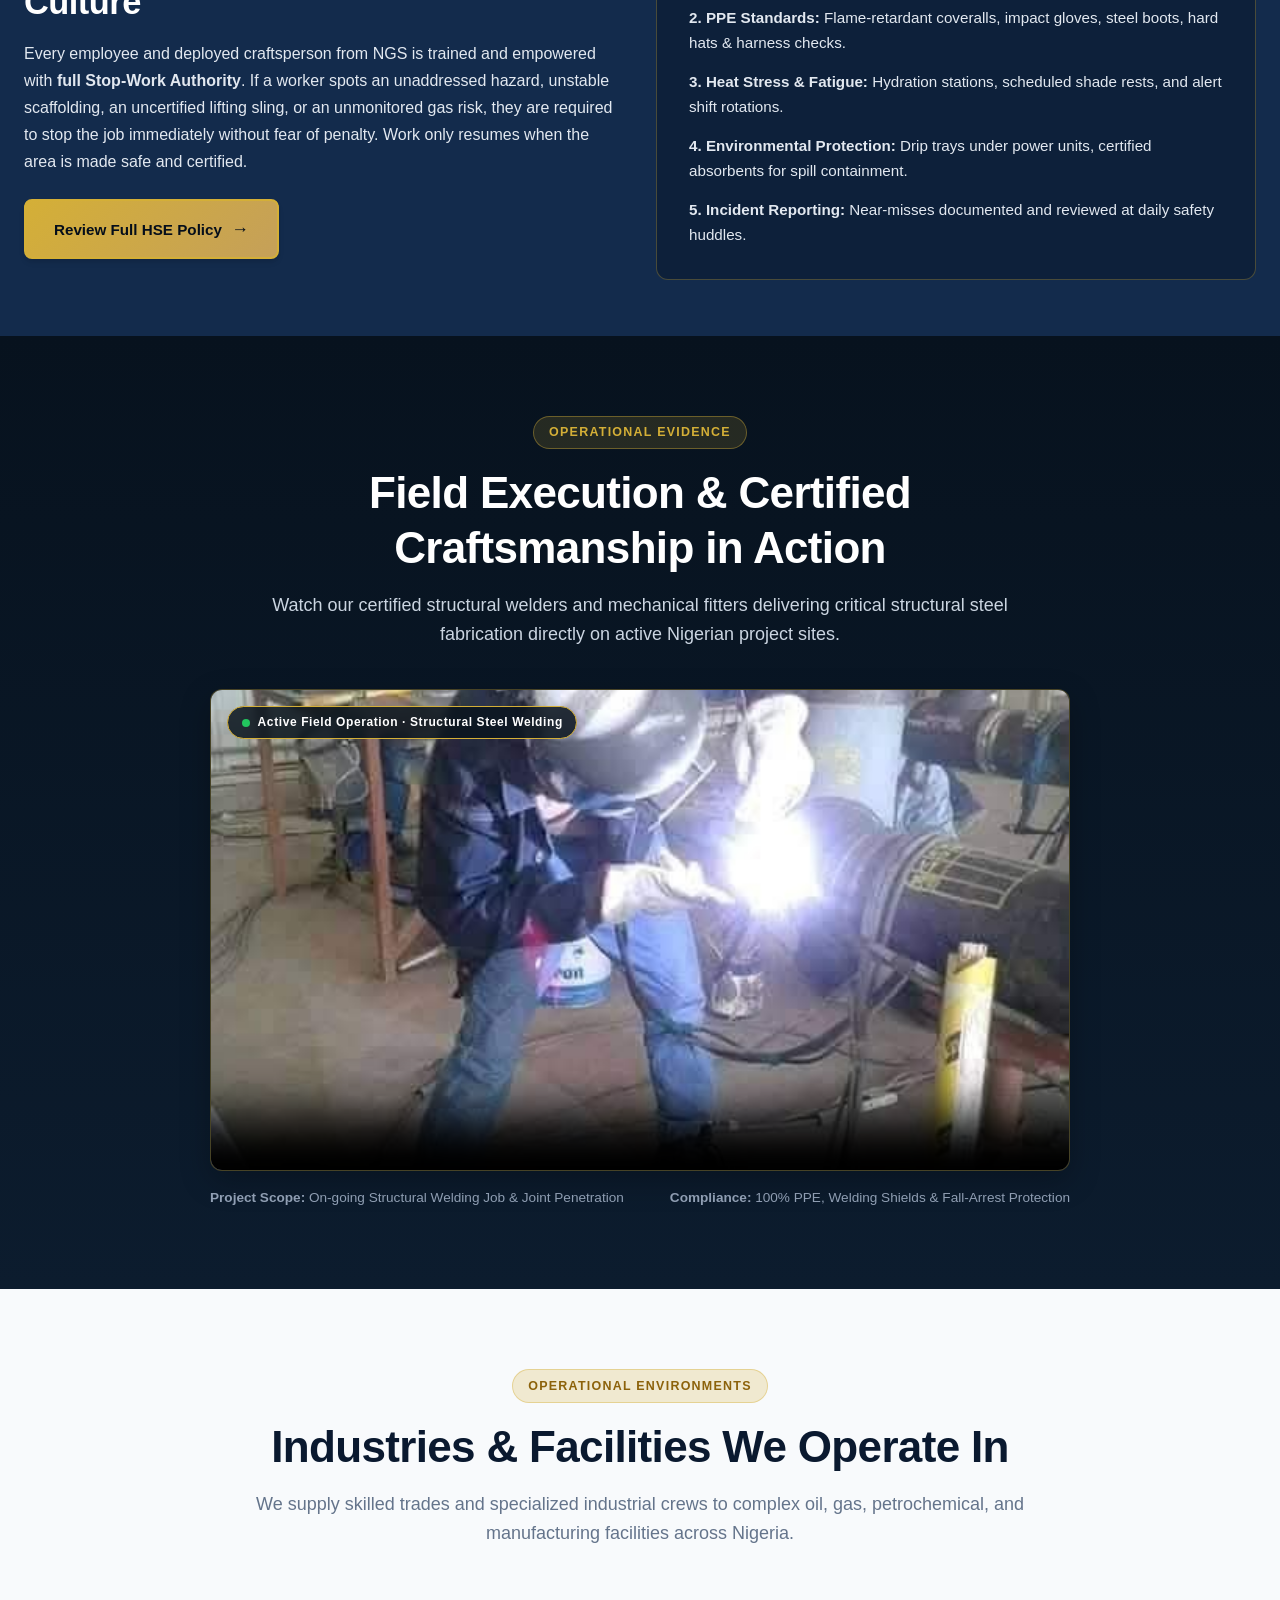
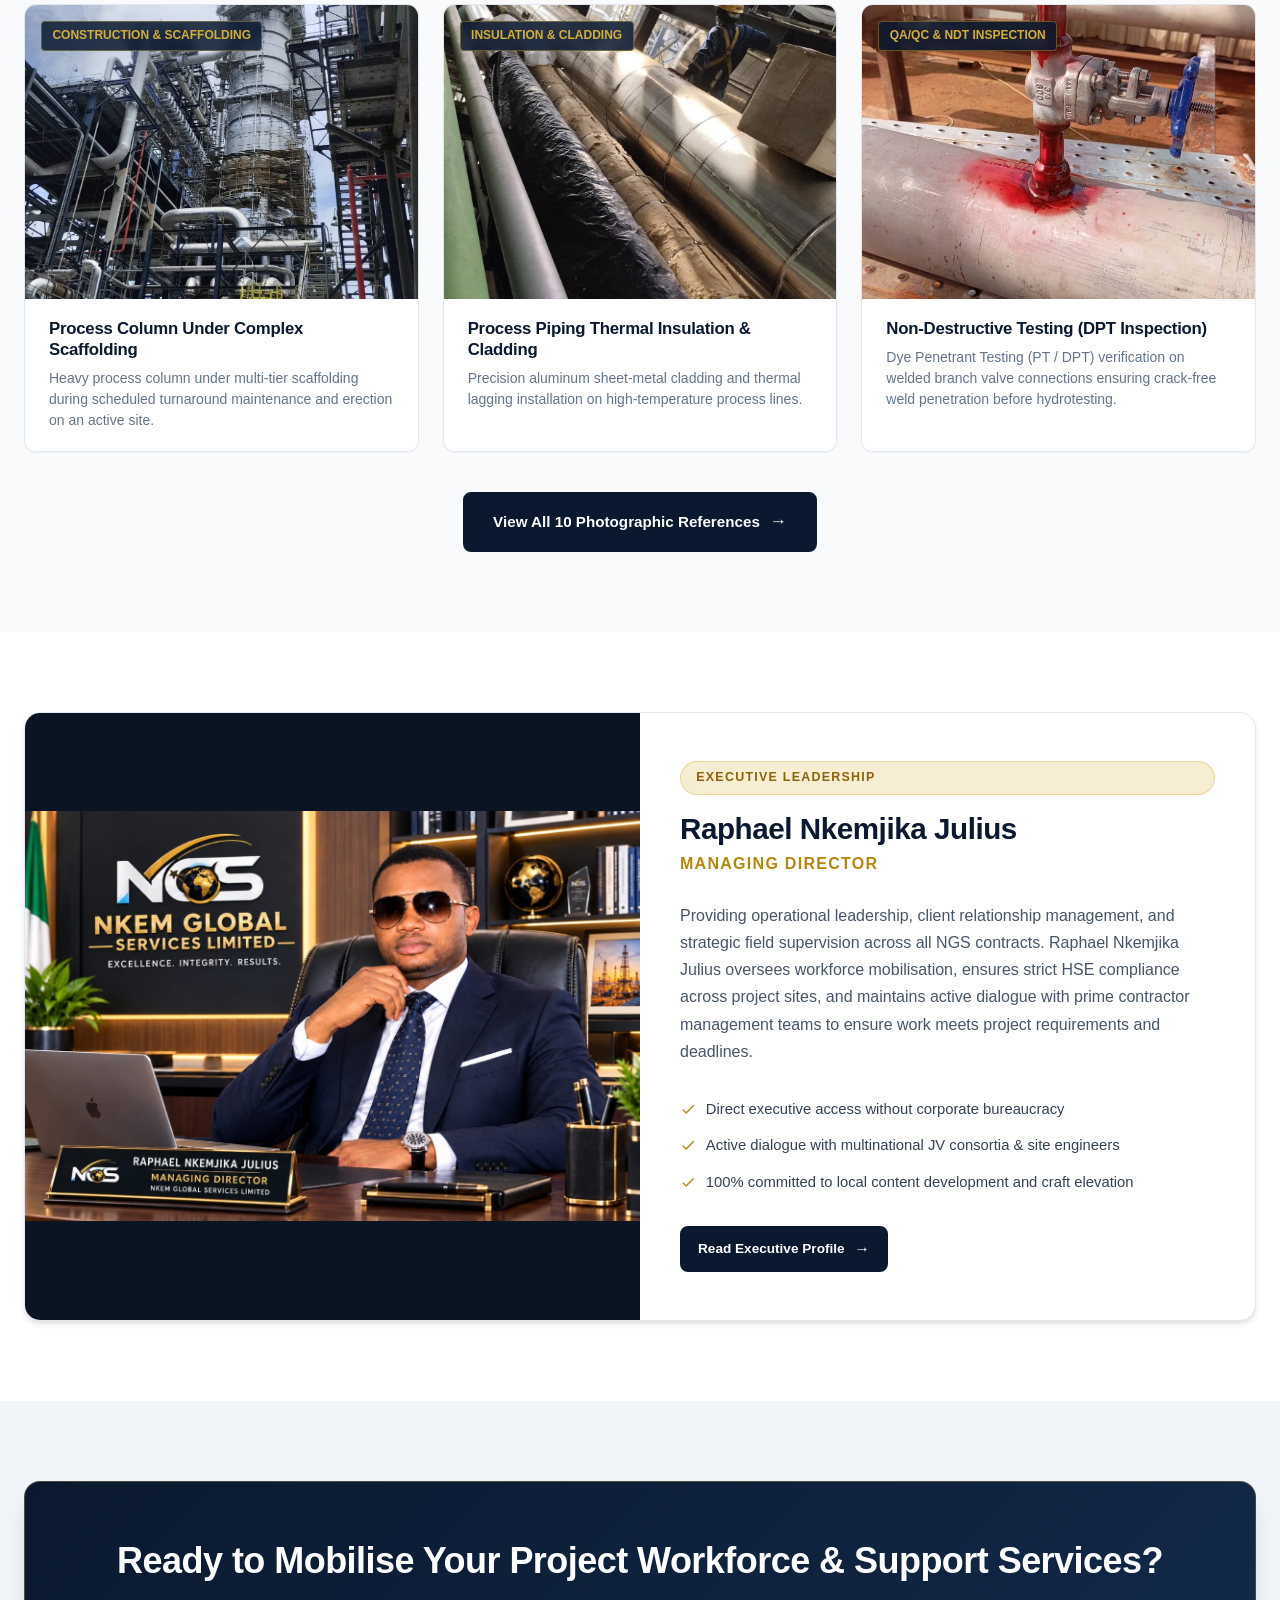
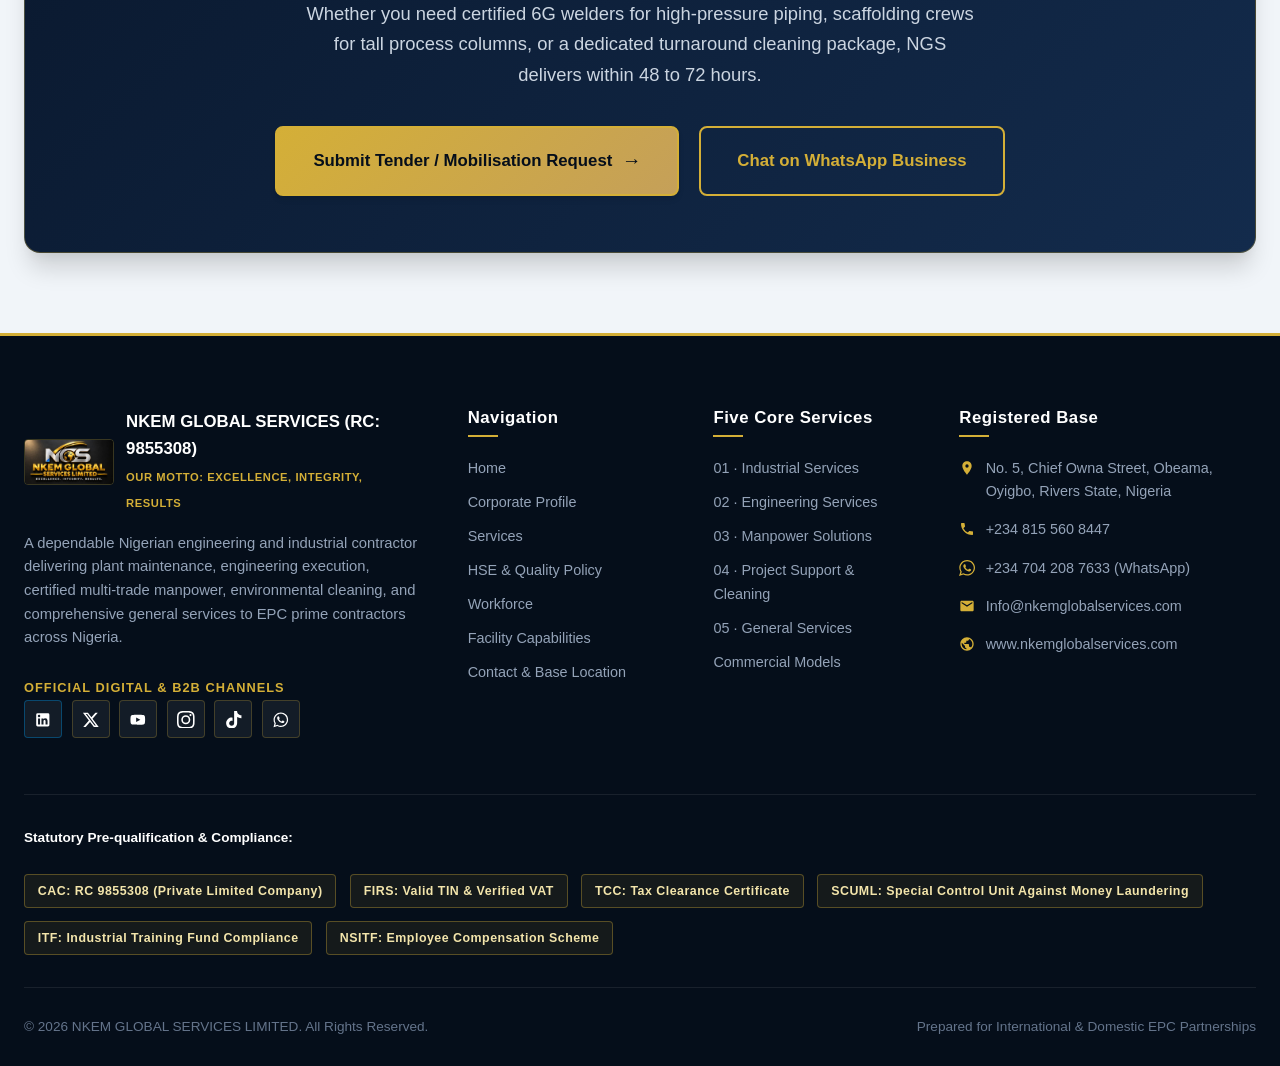
==== commit f8449fd1: "fix(seo): add standard square favicons (ICO and multi-size PNGs) for Google Search result compliance" ====
--- a/index.html
+++ b/index.html
@@ -6,7 +6,11 @@
   <title>NKEM Global Services Limited (NGS) | Industrial Services, Engineering & Workforce Contractor</title>
   <meta name="description" content="Dependable Nigerian engineering and industrial contractor delivering plant maintenance, engineering execution, certified manpower solutions, project support & cleaning, and general services across Nigeria.">
   <link rel="stylesheet" href="css/style.css">
-  <link rel="icon" type="image/jpeg" href="image/logo.jpeg">
+  <link rel="icon" type="image/x-icon" href="favicon.ico">
+  <link rel="icon" type="image/png" sizes="48x48" href="image/favicon-48.png">
+  <link rel="icon" type="image/png" sizes="96x96" href="image/favicon-96.png">
+  <link rel="icon" type="image/png" sizes="192x192" href="image/favicon-192.png">
+  <link rel="apple-touch-icon" sizes="180x180" href="image/apple-touch-icon.png">
 </head>
 <body>
 
@@ -84,12 +88,12 @@
   <!-- Mobile Drawer Menu -->
   <div class="mobile-drawer" id="mobileDrawer">
     <a href="index.html" class="nav-link active">Home</a>
-    <a href="about.html" class="nav-link">About & Corporate Governance</a>
-    <a href="services.html" class="nav-link">Five Core Service Lines & Work Packages</a>
-    <a href="hse-quality.html" class="nav-link">HSE Policy & Quality Assurance</a>
-    <a href="workforce-directory.html" class="nav-link">Trade & Competency Directory</a>
-    <a href="capabilities.html" class="nav-link">Facilities & Work Environments</a>
-    <a href="contact.html" class="nav-link">Contact & Tender Inquiries</a>
+    <a href="about.html" class="nav-link">About</a>
+    <a href="services.html" class="nav-link">Services</a>
+    <a href="hse-quality.html" class="nav-link">HSE & Quality</a>
+    <a href="workforce-directory.html" class="nav-link">Workforce</a>
+    <a href="capabilities.html" class="nav-link">Capabilities</a>
+    <a href="contact.html" class="nav-link">Contact</a>
     <div style="margin-top: 1rem;">
       <a href="#rfp" class="btn btn-gold open-rfp-modal" style="width: 100%;">Mobilise Workforce</a>
     </div>
--- a/css/style.css
+++ b/css/style.css
@@ -2183,26 +2183,81 @@
   max-width: 680px;
   width: 100%;
   max-height: 90vh;
-  overflow-y: auto;
+  max-height: 90dvh;
+  display: flex;
+  flex-direction: column;
   box-shadow: var(--shadow-xl);
   position: relative;
   border: 1px solid var(--color-slate-200);
+  overflow: hidden; /* Header is pinned, body scrolls */
+}
+
+.modal-header {
+  padding: 1.25rem 2rem;
+  background: var(--color-primary-dark);
+  color: var(--color-white);
+  display: flex;
+  align-items: center;
+  justify-content: space-between;
+  border-bottom: 2px solid var(--color-accent-gold);
+  flex-shrink: 0;
+  width: 100%;
+  box-sizing: border-box;
+  position: sticky;
+  top: 0;
+  z-index: 20;
+}
+
+.modal-title {
+  font-size: 1.25rem;
+  color: var(--color-white);
+  margin: 0;
+  font-weight: 700;
+}
+
+.modal-close {
+  background: rgba(255, 255, 255, 0.08);
+  border: none;
+  color: var(--color-white);
+  font-size: 1.75rem;
+  cursor: pointer;
+  line-height: 1;
+  width: 36px;
+  height: 36px;
+  display: flex;
+  align-items: center;
+  justify-content: center;
+  border-radius: 6px;
+  flex-shrink: 0;
+  transition: all 0.2s ease;
+}
+
+.modal-close:hover {
+  color: var(--color-accent-gold);
+  background: rgba(255, 255, 255, 0.15);
+}
+
+.modal-body {
+  padding: 2rem;
+  overflow-y: auto;
+  -webkit-overflow-scrolling: touch;
+  flex: 1;
   /* Modern CSS standard scrollbar for Firefox & compliant engines */
   scrollbar-width: thin;
   scrollbar-color: rgba(14, 34, 61, 0.28) transparent;
 }
 
-/* Custom Scrollbar for Modal (Chrome, Edge, Safari, WebKit) */
-.modal-content::-webkit-scrollbar {
+/* Custom Scrollbar for Modal Body (Chrome, Edge, Safari, WebKit) */
+.modal-body::-webkit-scrollbar {
   width: 8px;
 }
 
-.modal-content::-webkit-scrollbar-track {
+.modal-body::-webkit-scrollbar-track {
   background: transparent;
   margin: 8px 0;
 }
 
-.modal-content::-webkit-scrollbar-thumb {
+.modal-body::-webkit-scrollbar-thumb {
   background: rgba(14, 34, 61, 0.25);
   border-radius: var(--radius-full);
   border: 2px solid transparent;
@@ -2210,40 +2265,8 @@
   transition: background-color 0.2s ease;
 }
 
-.modal-content::-webkit-scrollbar-thumb:hover {
+.modal-body::-webkit-scrollbar-thumb:hover {
   background: var(--color-accent-gold);
-}
-
-.modal-header {
-  padding: 1.5rem 2rem;
-  background: var(--color-primary-dark);
-  color: var(--color-white);
-  display: flex;
-  align-items: center;
-  justify-content: space-between;
-  border-bottom: 2px solid var(--color-accent-gold);
-}
-
-.modal-title {
-  font-size: 1.35rem;
-  color: var(--color-white);
-}
-
-.modal-close {
-  background: transparent;
-  border: none;
-  color: var(--color-slate-300);
-  font-size: 1.75rem;
-  cursor: pointer;
-  line-height: 1;
-}
-
-.modal-close:hover {
-  color: var(--color-accent-gold);
-}
-
-.modal-body {
-  padding: 2rem;
 }
 
 
@@ -2519,24 +2542,37 @@
   /* Modal */
   .modal-overlay {
     padding: 0.75rem;
-    align-items: flex-end;
+    align-items: center;
+    justify-content: center;
   }
 
   .modal-content {
-    max-height: 92vh;
-    border-radius: var(--radius-lg) var(--radius-lg) 0 0;
+    max-height: 88vh;
+    max-height: 88dvh;
+    border-radius: var(--radius-lg);
+    display: flex;
+    flex-direction: column;
+    overflow: hidden;
   }
 
   .modal-header {
-    padding: 1.25rem 1.25rem;
+    padding: 1rem 1.25rem;
+    flex-shrink: 0;
+    position: sticky;
+    top: 0;
+    z-index: 20;
   }
 
   .modal-title {
     font-size: 1.1rem;
+    line-height: 1.3;
   }
 
   .modal-body {
     padding: 1.25rem;
+    overflow-y: auto;
+    -webkit-overflow-scrolling: touch;
+    flex: 1;
   }
 
   /* Footer */
@@ -2639,9 +2675,11 @@
     font-size: 0.78rem;
   }
 
-  /* Nav brand — hide sub-tagline on very small screens */
+  /* Nav brand — keep sub-tagline visible on small screens */
   .brand-sub {
-    display: none;
+    display: block;
+    font-size: 0.5rem;
+    letter-spacing: 0.04em;
   }
 
   .brand-name {
@@ -2731,28 +2769,50 @@
     text-align: center;
   }
 
-  /* Modal — full height sheet */
+  /* Modal — mobile sheet with sticky header and scrollable body */
   .modal-overlay {
     padding: 0;
     align-items: flex-end;
   }
 
   .modal-content {
-    max-height: 95vh;
-    border-radius: var(--radius-lg) var(--radius-lg) 0 0;
+    max-height: 90vh;
+    max-height: 90dvh;
+    border-radius: 16px 16px 0 0;
     width: 100%;
+    margin: 0;
+    display: flex;
+    flex-direction: column;
+    overflow: hidden;
   }
 
   .modal-header {
-    padding: 1rem;
+    padding: 0.9rem 1.1rem;
+    flex-shrink: 0;
+    position: sticky;
+    top: 0;
+    z-index: 20;
+    background: var(--color-primary-dark);
+    min-height: 52px;
+  }
+
+  .modal-title {
+    font-size: 0.95rem;
+    line-height: 1.3;
+    padding-right: 0.5rem;
+  }
+
+  .modal-close {
+    width: 36px;
+    height: 36px;
+    font-size: 1.75rem;
   }
 
   .modal-body {
-    padding: 1rem;
-  }
-
-  .modal-title {
-    font-size: 1rem;
+    padding: 1.1rem 1rem 2rem 1rem;
+    overflow-y: auto;
+    -webkit-overflow-scrolling: touch;
+    flex: 1;
   }
 
   /* Form card */
@@ -2872,5 +2932,212 @@
   }
 }
 
-
-
+/* --------------------------------------------------------------------------
+   19. Form Transmission Loading States
+   -------------------------------------------------------------------------- */
+@keyframes spin {
+  from {
+    transform: rotate(0deg);
+  }
+  to {
+    transform: rotate(360deg);
+  }
+}
+
+.btn-submitting {
+  opacity: 0.85;
+  cursor: not-allowed !important;
+  pointer-events: none;
+}
+
+/* --------------------------------------------------------------------------
+   20. Submission Success Confirmation Modal
+   -------------------------------------------------------------------------- */
+.success-modal-dialog {
+  max-width: 520px;
+  border: 1px solid rgba(226, 179, 39, 0.45);
+  box-shadow: 0 25px 50px -12px rgba(14, 34, 61, 0.35);
+  animation: modalPopIn 0.25s cubic-bezier(0.16, 1, 0.3, 1);
+}
+
+@keyframes modalPopIn {
+  from {
+    opacity: 0;
+    transform: scale(0.95) translateY(10px);
+  }
+  to {
+    opacity: 1;
+    transform: scale(1) translateY(0);
+  }
+}
+
+.success-icon-badge {
+  width: 32px;
+  height: 32px;
+  border-radius: 50%;
+  background: rgba(34, 197, 94, 0.18);
+  color: #22c55e;
+  display: inline-flex;
+  align-items: center;
+  justify-content: center;
+  flex-shrink: 0;
+}
+
+.success-modal-body {
+  padding: 1.75rem 2rem 2rem 2rem;
+}
+
+.success-ref-bar {
+  background: #f1f5f9;
+  border: 1px solid #e2e8f0;
+  padding: 0.75rem 1rem;
+  border-radius: var(--radius-md);
+  display: flex;
+  justify-content: space-between;
+  align-items: center;
+  margin-bottom: 1.25rem;
+}
+
+.success-ref-label {
+  font-size: 0.82rem;
+  font-weight: 600;
+  color: var(--color-slate-500);
+  text-transform: uppercase;
+  letter-spacing: 0.05em;
+}
+
+.success-ref-id {
+  font-family: 'SFMono-Regular', Consolas, 'Liberation Mono', Menlo, Courier, monospace;
+  font-size: 0.95rem;
+  font-weight: 700;
+  color: var(--color-primary-dark);
+  background: var(--color-white);
+  padding: 0.25rem 0.65rem;
+  border-radius: 4px;
+  border: 1px solid #cbd5e1;
+  letter-spacing: 0.04em;
+}
+
+.success-contractor-title {
+  font-size: 1.25rem;
+  font-weight: 700;
+  color: var(--color-primary-dark);
+  margin-bottom: 0.5rem;
+  line-height: 1.3;
+}
+
+.success-desc {
+  color: var(--color-slate-600);
+  font-size: 0.95rem;
+  line-height: 1.55;
+  margin-bottom: 1.25rem;
+}
+
+.success-sla-box {
+  background: #f8fafc;
+  border-left: 3px solid var(--color-accent-gold);
+  border-radius: 0 var(--radius-md) var(--radius-md) 0;
+  padding: 0.85rem 1.1rem;
+  margin-bottom: 1.35rem;
+  display: flex;
+  flex-direction: column;
+  gap: 0.5rem;
+  border-top: 1px solid #f1f5f9;
+  border-right: 1px solid #f1f5f9;
+  border-bottom: 1px solid #f1f5f9;
+}
+
+.success-sla-item {
+  font-size: 0.86rem;
+  color: var(--color-slate-700);
+  line-height: 1.4;
+}
+
+.success-sla-item strong {
+  color: var(--color-primary-dark);
+}
+
+.success-contact-prompt {
+  background: #fff;
+  border: 1px dashed var(--color-slate-300);
+  border-radius: var(--radius-md);
+  padding: 1rem;
+  margin-bottom: 1.5rem;
+}
+
+.success-prompt-text {
+  font-size: 0.85rem;
+  font-weight: 600;
+  color: var(--color-slate-600);
+  margin-bottom: 0.75rem;
+  display: block;
+}
+
+.success-action-btns {
+  display: flex;
+  gap: 0.75rem;
+}
+
+.btn-whatsapp-direct {
+  background: #25D366;
+  color: #ffffff !important;
+  font-weight: 600;
+  display: inline-flex;
+  align-items: center;
+  justify-content: center;
+  gap: 6px;
+  padding: 0.55rem 0.95rem;
+  border-radius: var(--radius-md);
+  text-decoration: none;
+  font-size: 0.85rem;
+  transition: background 0.2s ease;
+  flex: 1;
+}
+
+.btn-whatsapp-direct:hover {
+  background: #1eb956;
+}
+
+.btn-phone-direct {
+  border: 1px solid var(--color-primary-dark);
+  color: var(--color-primary-dark) !important;
+  font-weight: 600;
+  display: inline-flex;
+  align-items: center;
+  justify-content: center;
+  gap: 6px;
+  padding: 0.55rem 0.95rem;
+  border-radius: var(--radius-md);
+  text-decoration: none;
+  font-size: 0.85rem;
+  transition: all 0.2s ease;
+  background: transparent;
+  flex: 1;
+}
+
+.btn-phone-direct:hover {
+  background: var(--color-primary-dark);
+  color: #ffffff !important;
+}
+
+.success-modal-footer {
+  margin-top: 0.5rem;
+}
+
+@media (max-width: 600px) {
+  .success-modal-body {
+    padding: 1.25rem 1.1rem 1.5rem 1.1rem;
+  }
+  .success-action-btns {
+    flex-direction: column;
+    gap: 0.5rem;
+  }
+  .success-ref-bar {
+    flex-direction: column;
+    align-items: flex-start;
+    gap: 0.4rem;
+  }
+}
+
+
+
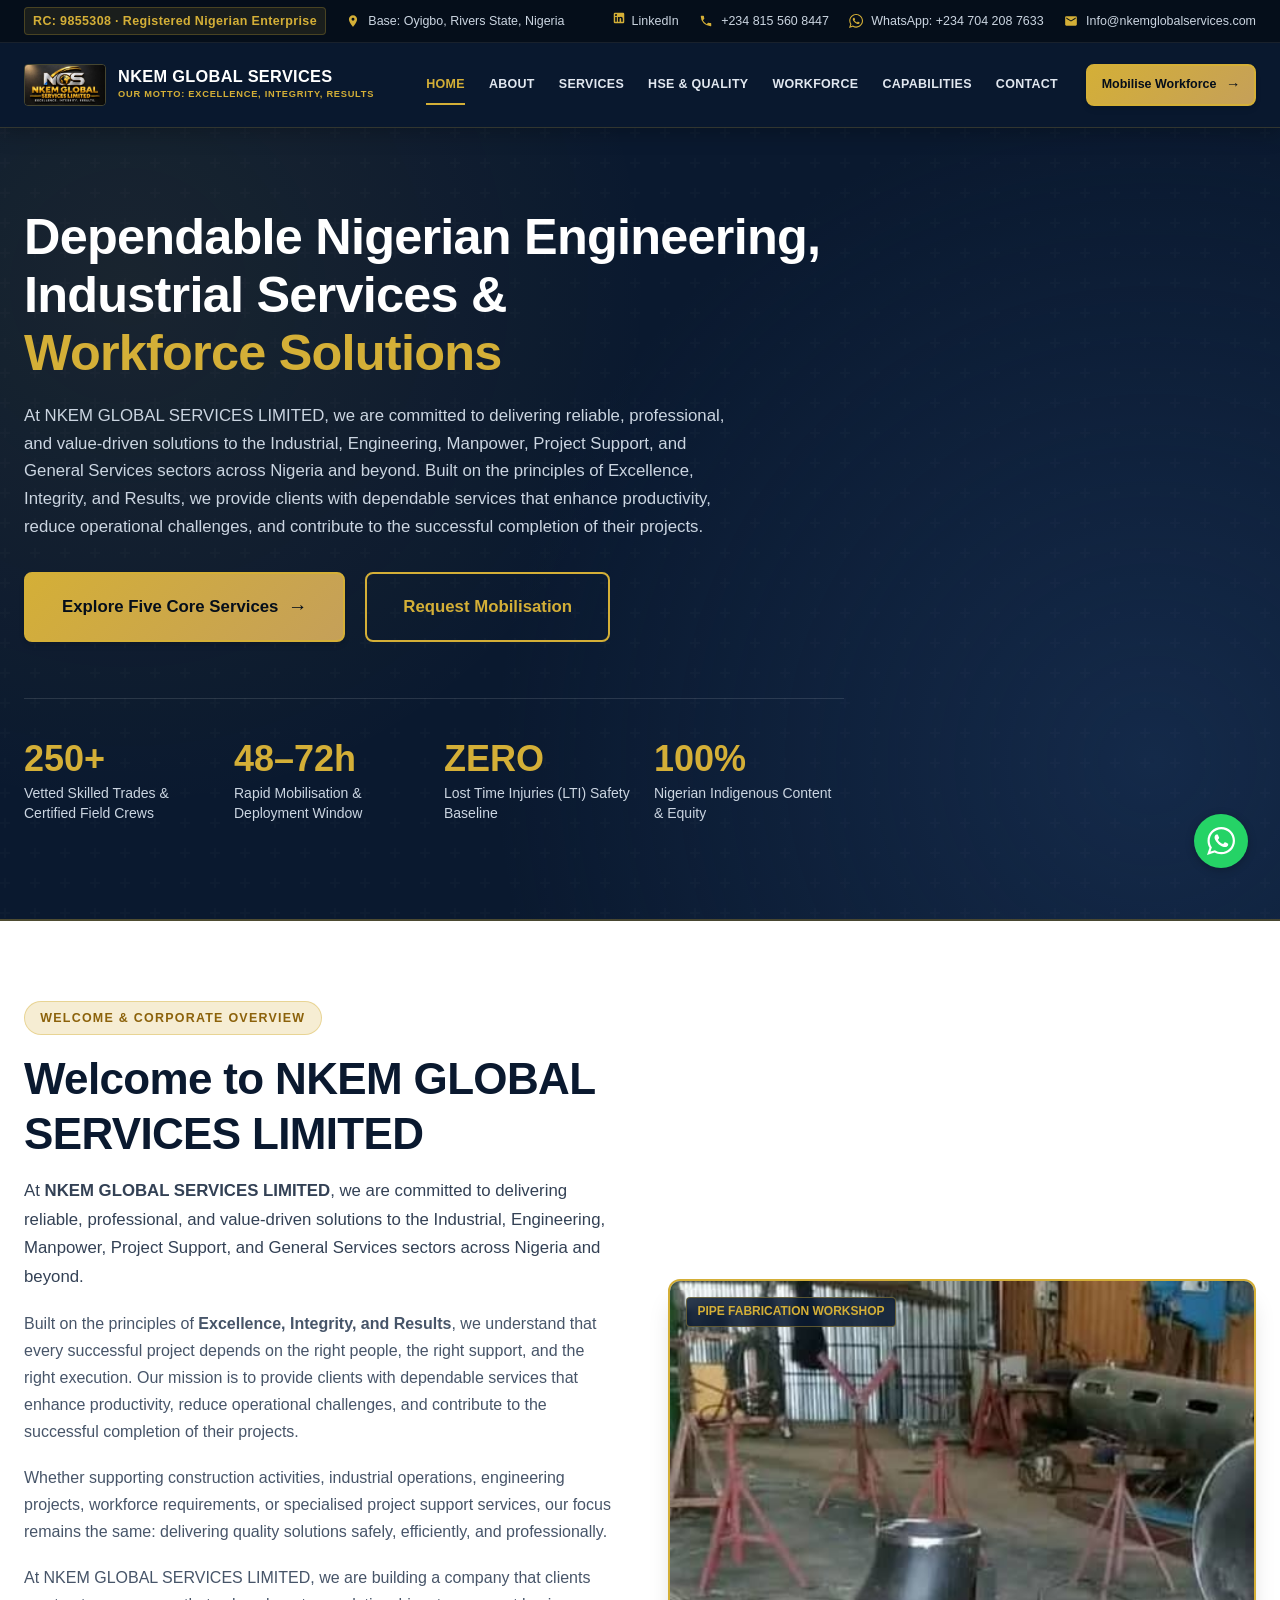
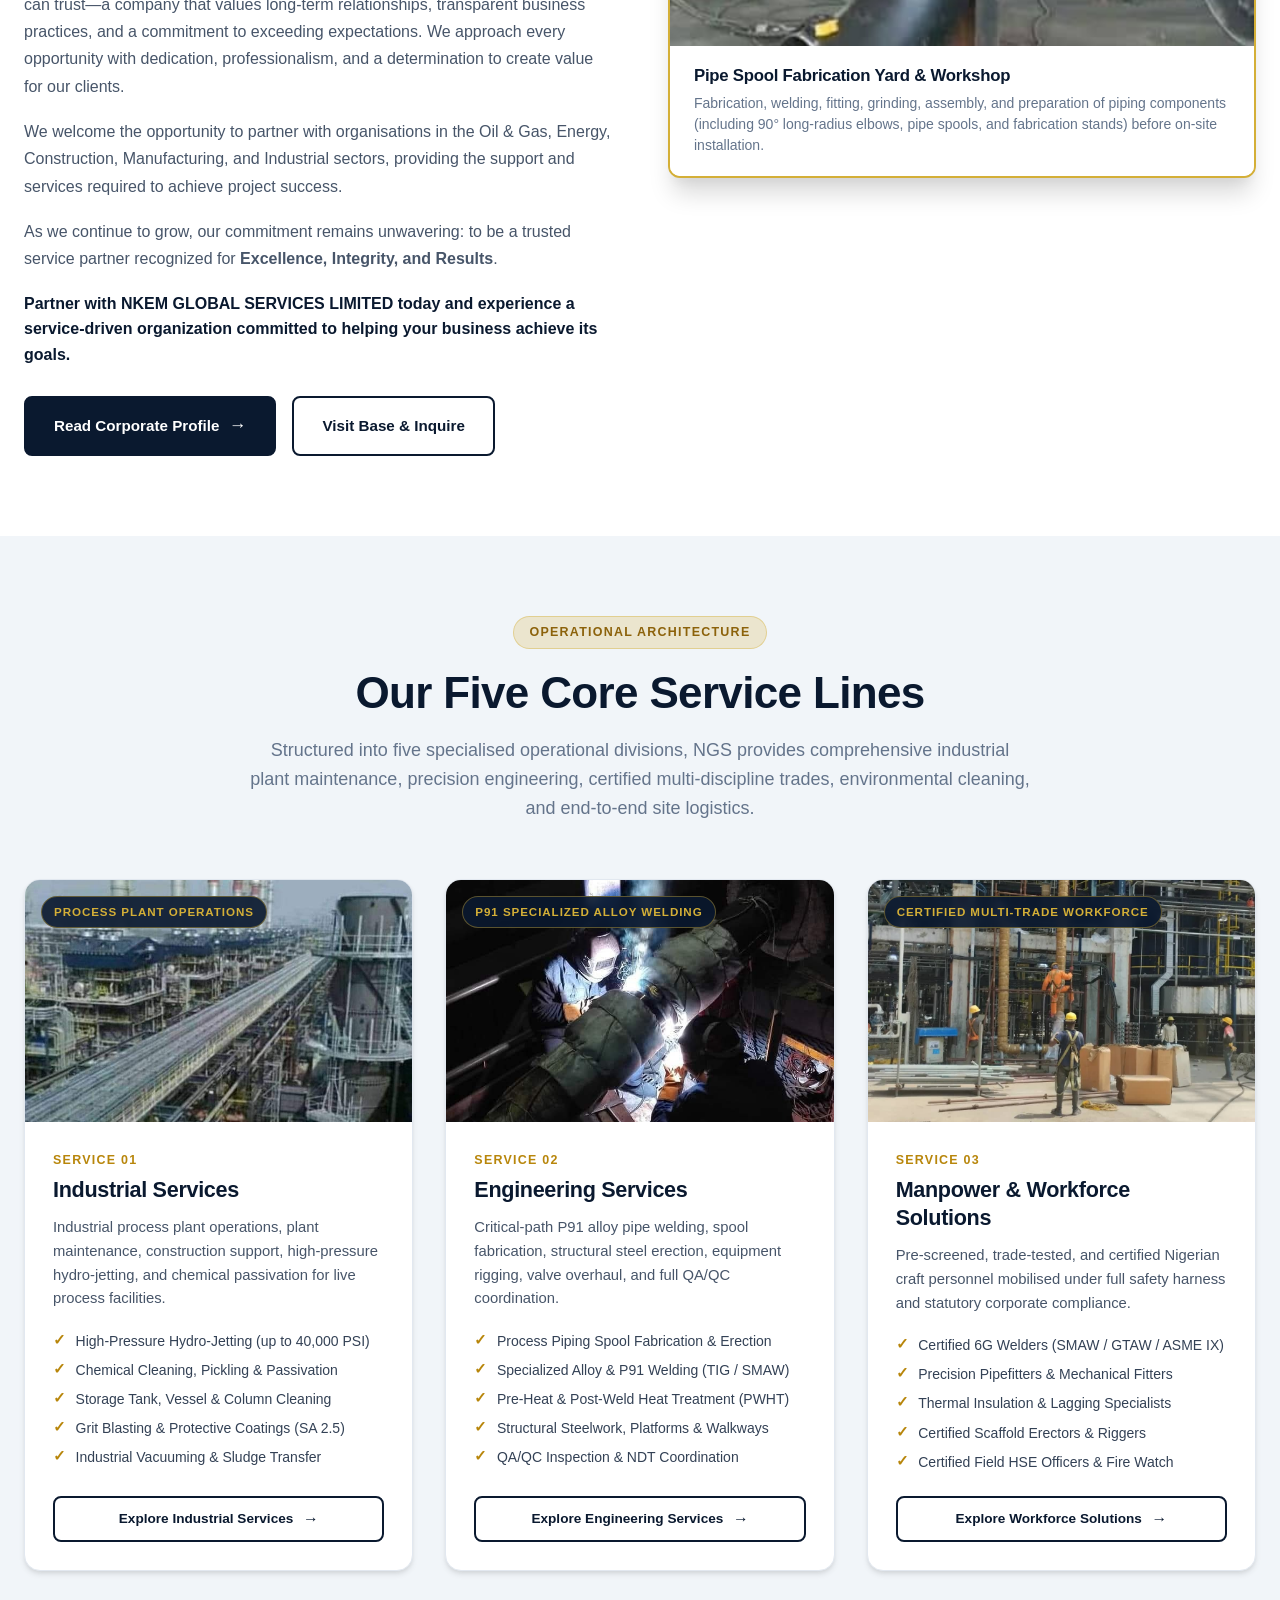
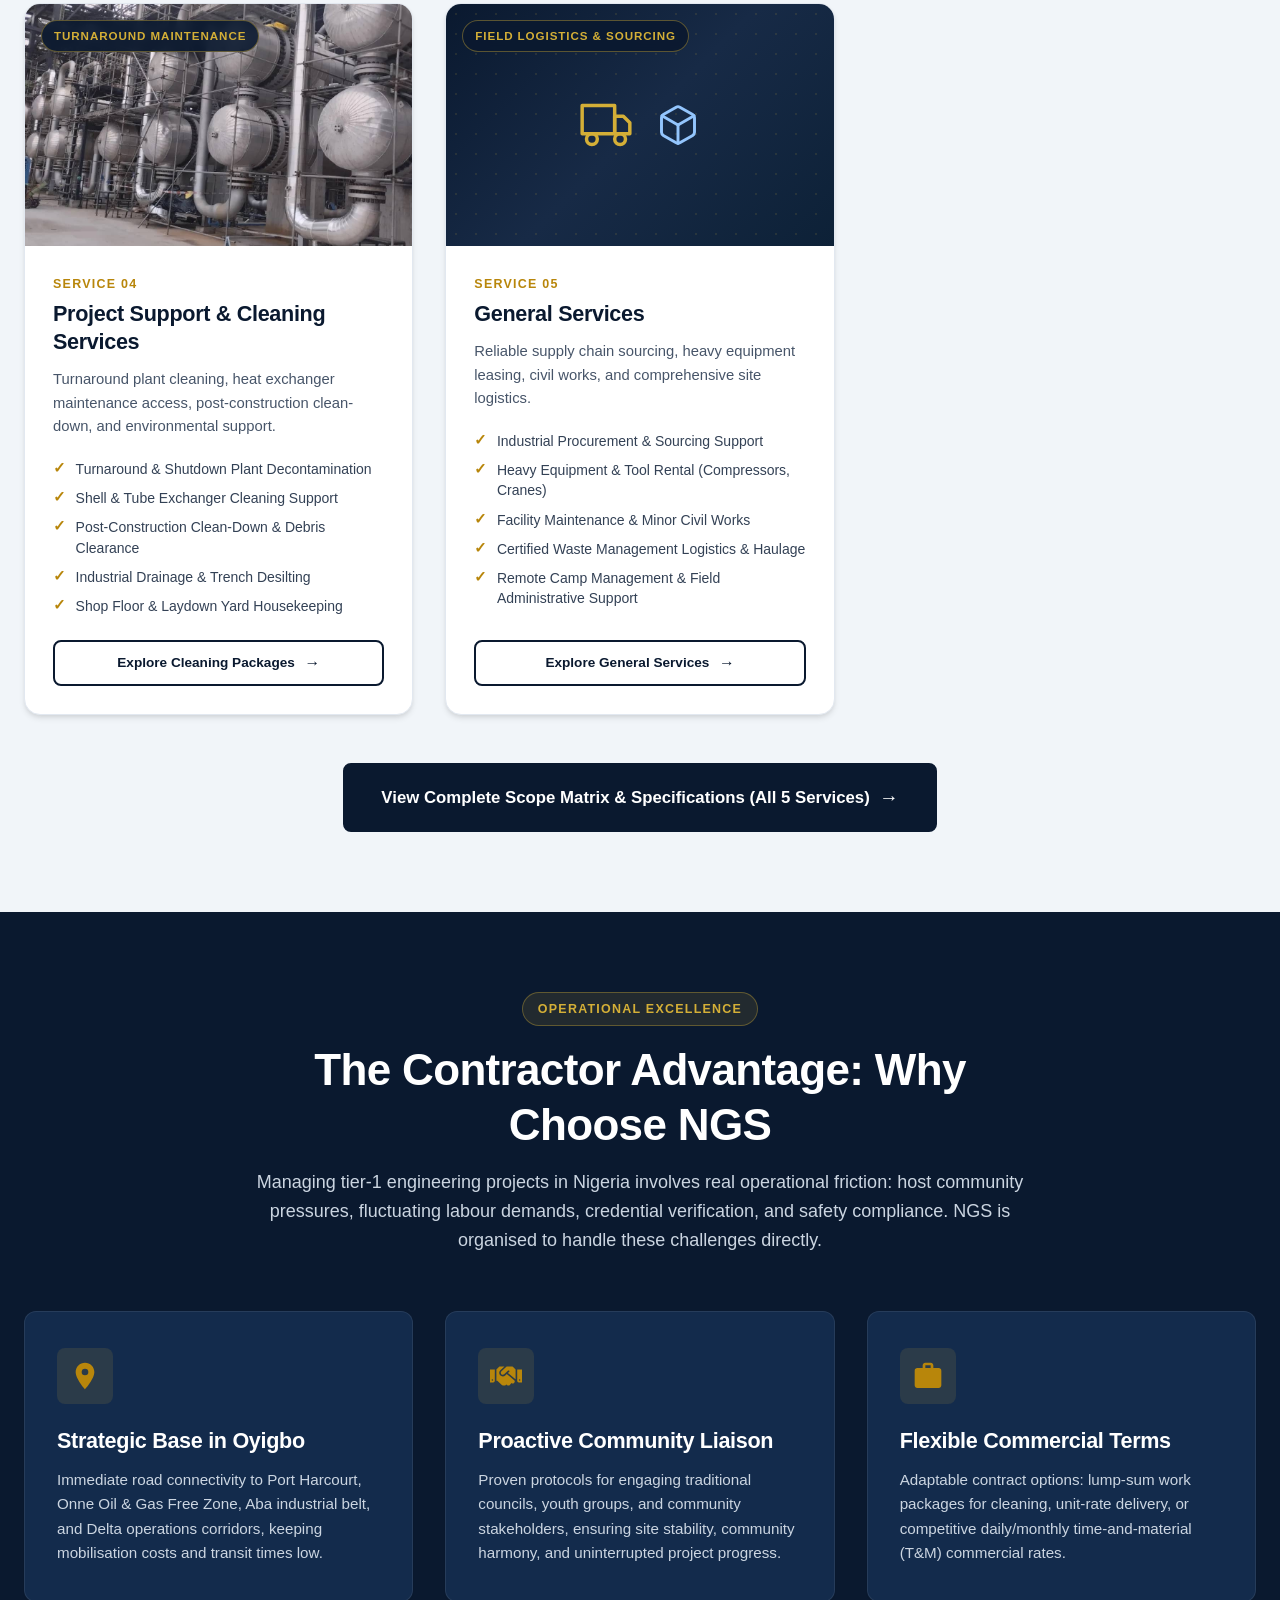
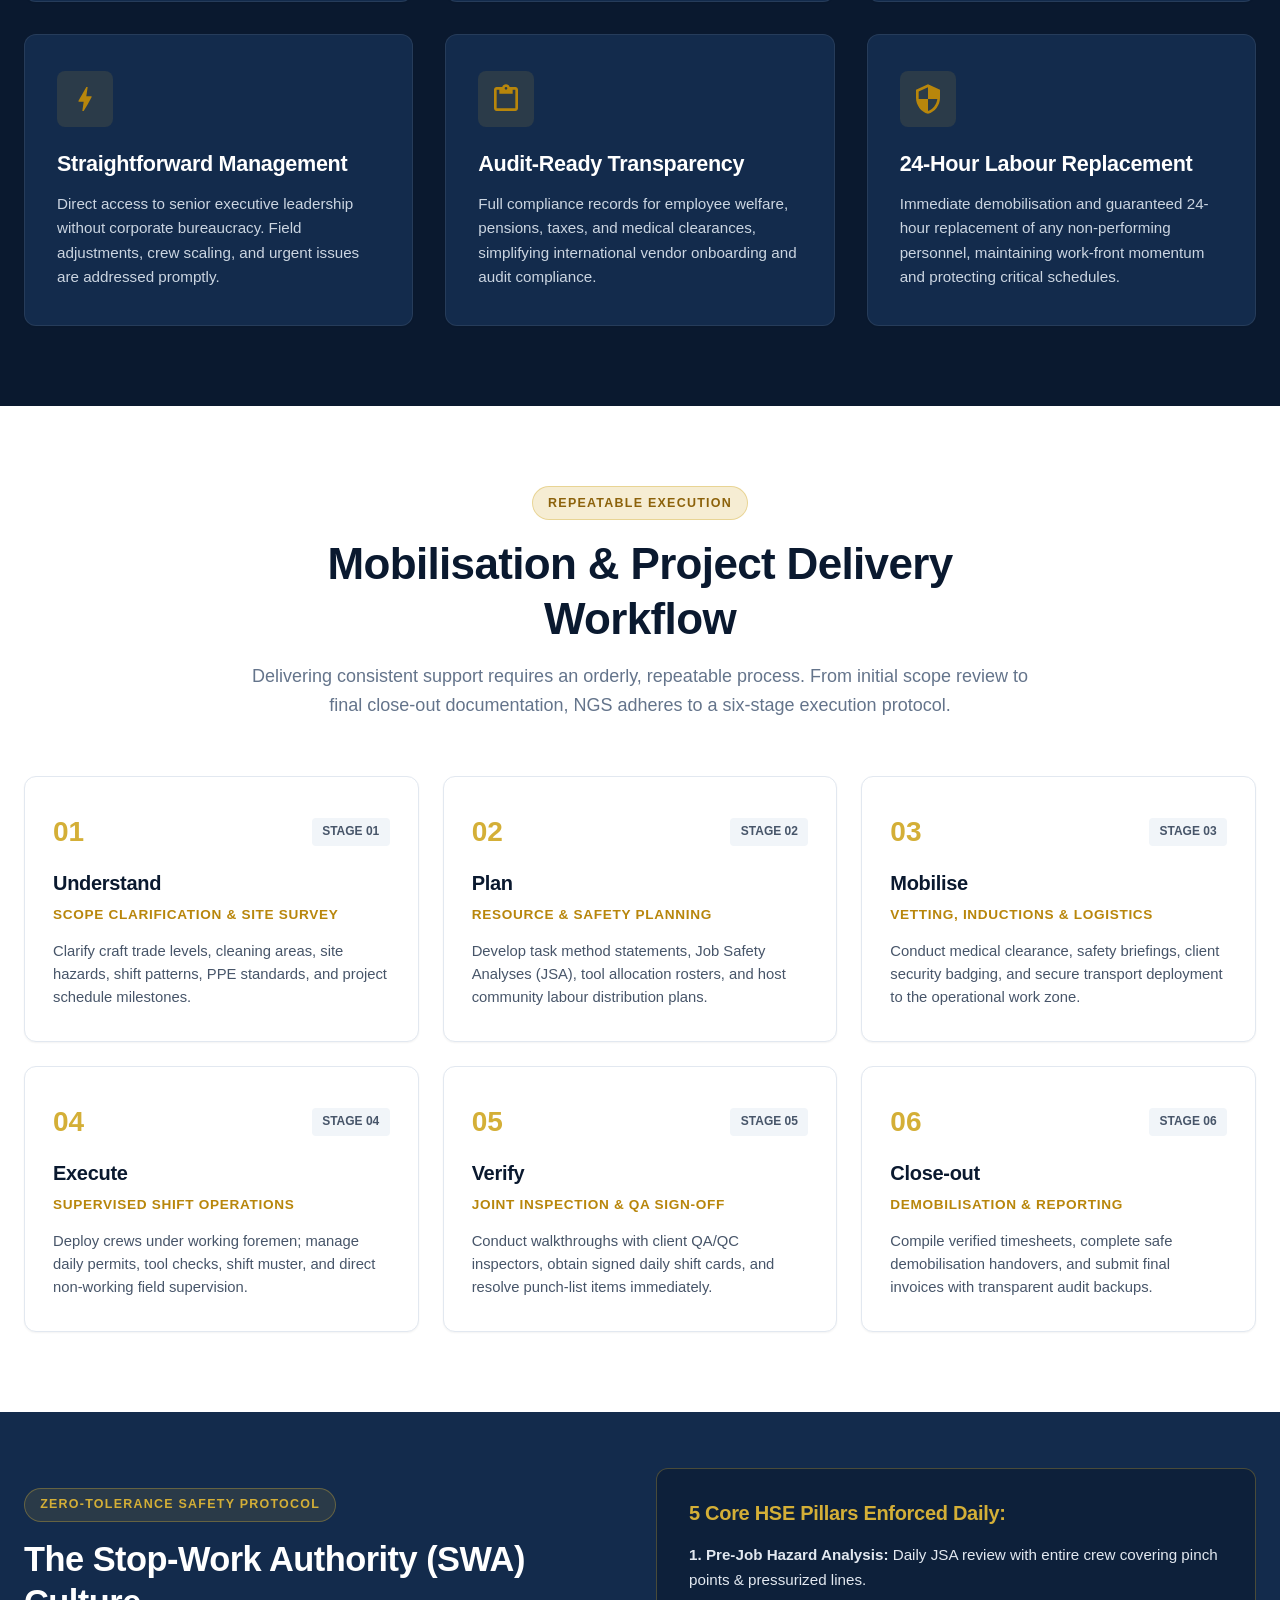
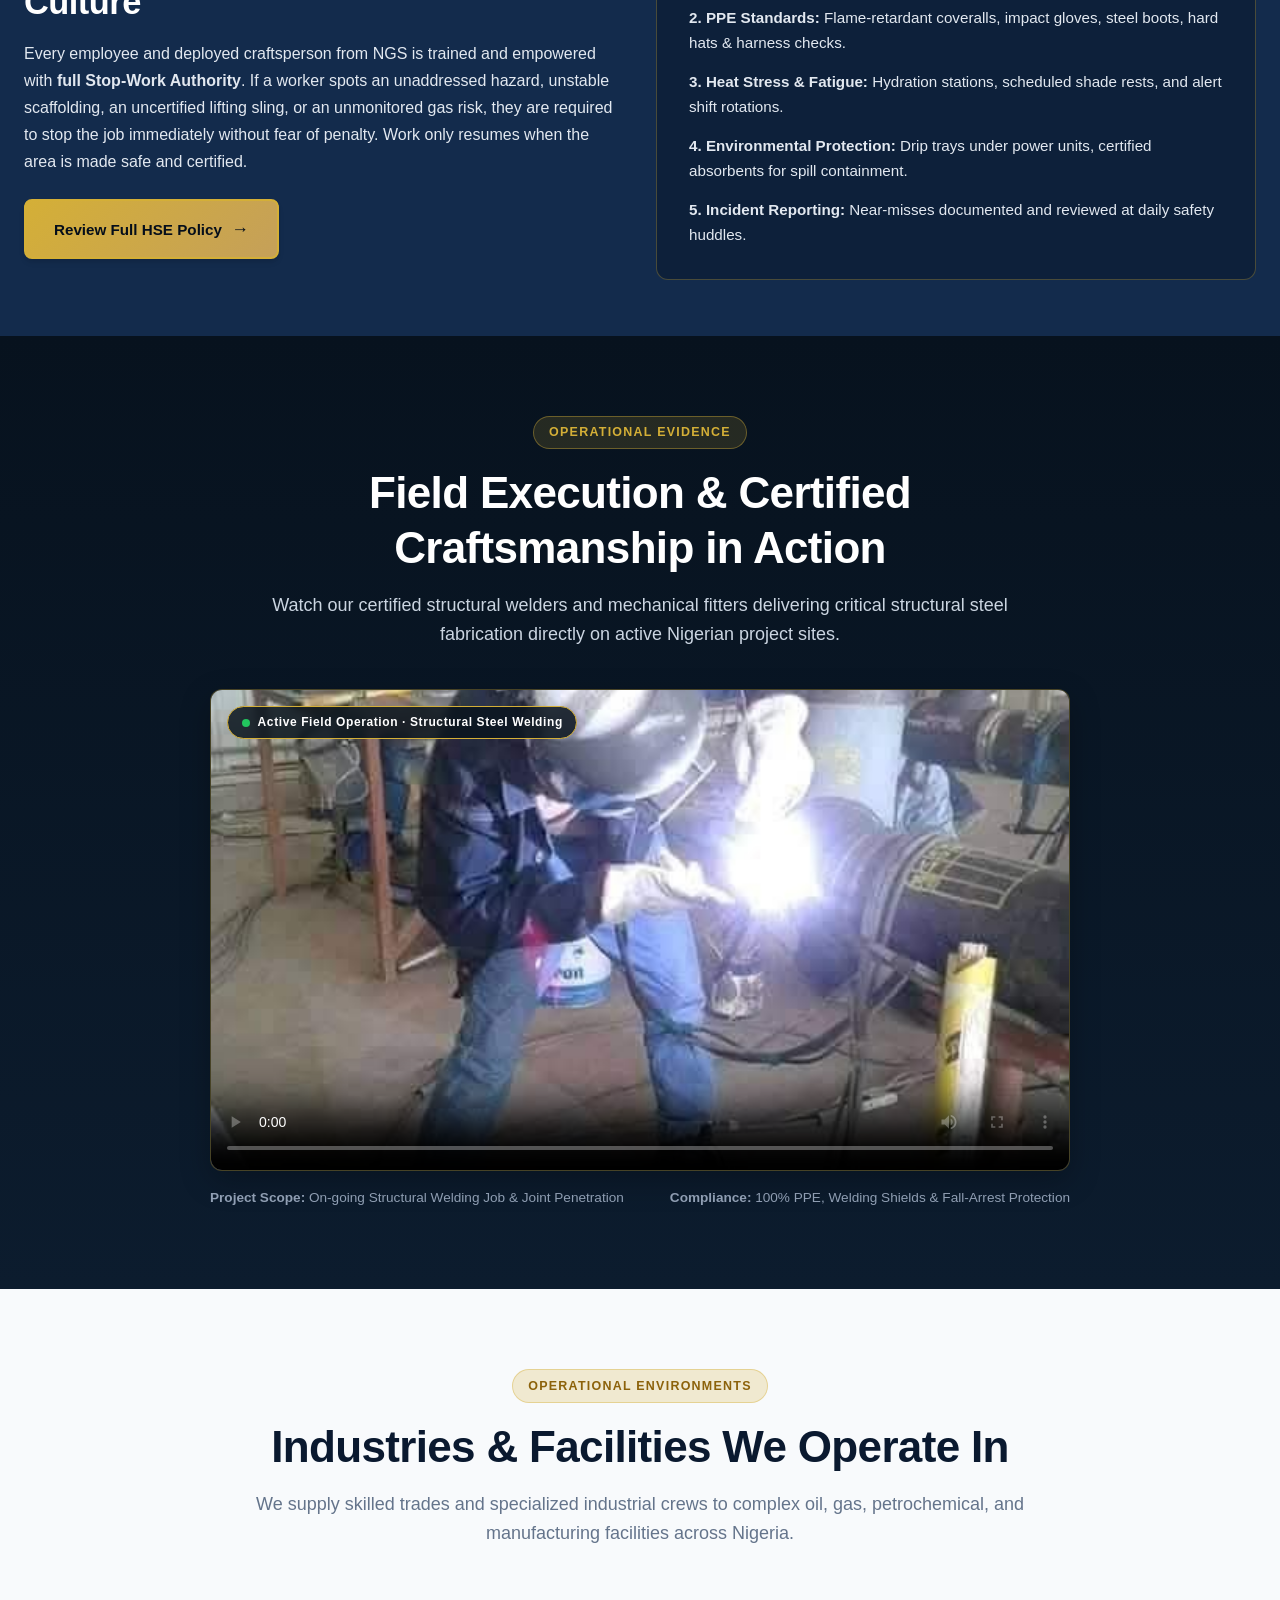
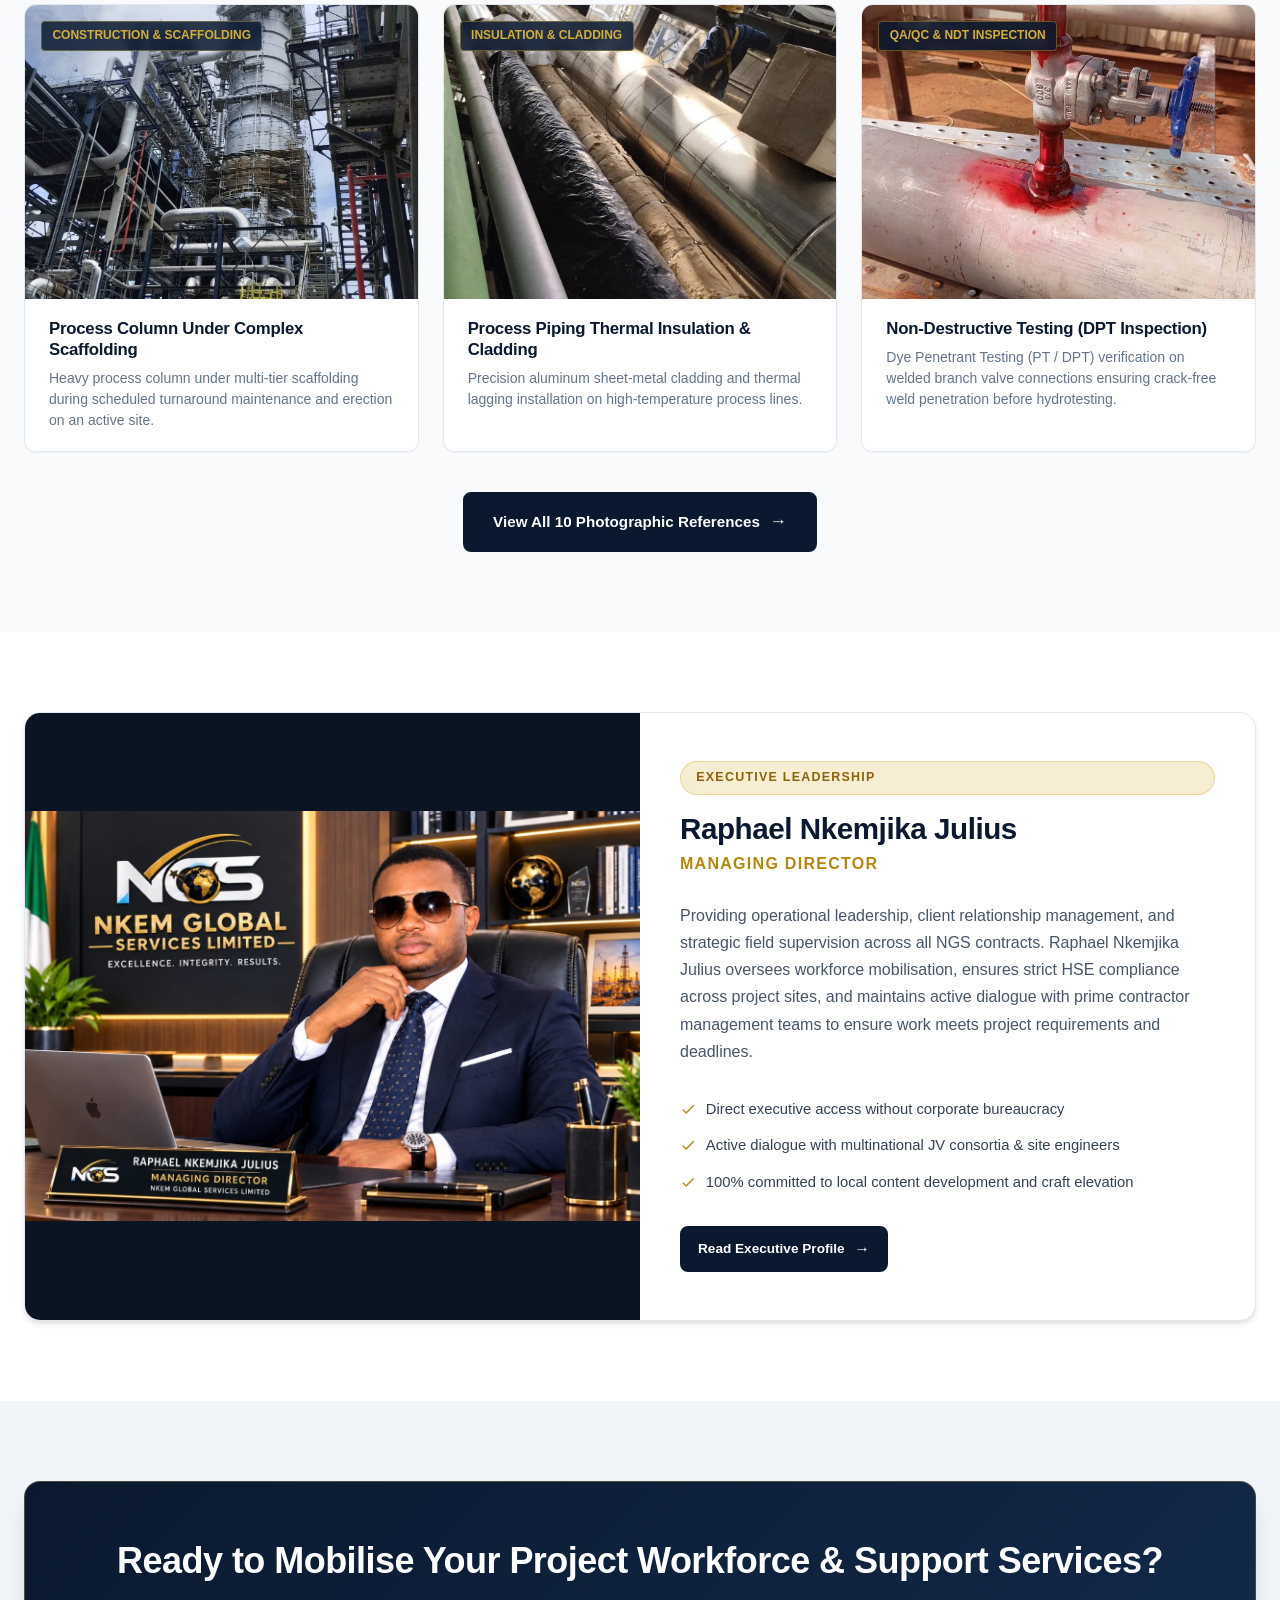
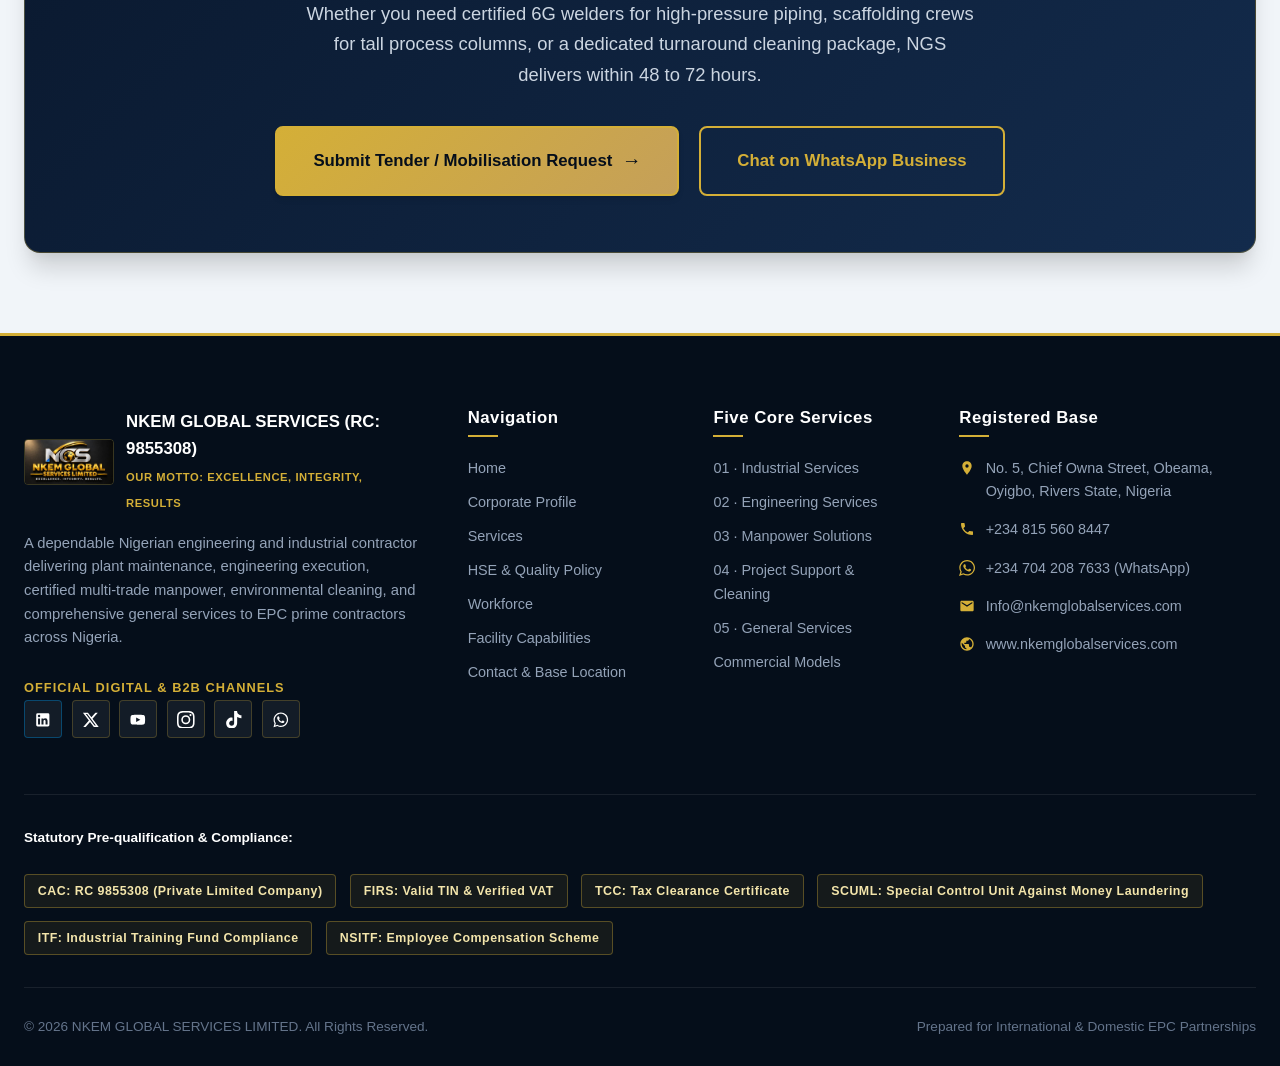
==== commit 8a0affe5: "feat(social): update official corporate social media profiles across website and 2026 profile PDF" ====
--- a/index.html
+++ b/index.html
@@ -33,7 +33,7 @@
       <div class="top-bar-right">
         <span class="top-bar-item hide-mobile">
           <span class="icon"><svg class="svg-icon" viewBox="0 0 24 24" width="14" height="14" fill="currentColor"><path d="M19 3a2 2 0 0 1 2 2v14a2 2 0 0 1-2 2H5a2 2 0 0 1-2-2V5a2 2 0 0 1 2-2h14m-.5 15.5v-5.3a3.26 3.26 0 0 0-3.26-3.26c-.85 0-1.84.52-2.28 1.3v-1.11h-2.79v8.37h2.79v-4.93c0-.77.62-1.4 1.39-1.4a1.4 1.4 0 0 1 1.4 1.4v4.93h2.75M6.88 8.56a1.68 1.68 0 0 0 1.68-1.68c0-.93-.75-1.69-1.68-1.69a1.69 1.69 0 0 0-1.69 1.69c0 .93.76 1.68 1.69 1.68m1.39 9.94v-8.37H5.5v8.37h2.77z"/></svg></span>
-          <a href="https://www.linkedin.com/company/nkem-global-services-limited" target="_blank" rel="noopener noreferrer">LinkedIn</a>
+          <a href="https://www.linkedin.com/in/nkem-global-services-limited-291158439/" target="_blank" rel="noopener noreferrer">LinkedIn</a>
         </span>
         <span class="top-bar-item">
           <span class="icon"><svg class="svg-icon" viewBox="0 0 24 24" width="16" height="16" fill="currentColor"><path d="M6.62 10.79a15.05 15.05 0 0 0 6.59 6.59l2.2-2.2a1 1 0 0 1 1.02-.24c1.12.37 2.33.57 3.57.57a1 1 0 0 1 1 1V20a1 1 0 0 1-1 1A17 17 0 0 1 3 4a1 1 0 0 1 1-1h3.5a1 1 0 0 1 1 1c0 1.25.2 2.45.57 3.57a1 1 0 0 1-.25 1.02l-2.2 2.2z"/></svg></span> <a href="tel:+2348155608447">+234 815 560 8447</a>
@@ -711,10 +711,10 @@
           <div class="footer-social-section">
             <span class="footer-social-title">Official Digital & B2B Channels</span>
             <div class="footer-social-grid">
-              <a href="https://www.linkedin.com/company/nkem-global-services-limited" target="_blank" rel="noopener noreferrer" class="footer-social-btn linkedin-btn" aria-label="LinkedIn" title="LinkedIn (Primary Corporate Page)"><svg class="svg-icon" viewBox="0 0 24 24" width="18" height="18" fill="currentColor"><path d="M19 3a2 2 0 0 1 2 2v14a2 2 0 0 1-2 2H5a2 2 0 0 1-2-2V5a2 2 0 0 1 2-2h14m-.5 15.5v-5.3a3.26 3.26 0 0 0-3.26-3.26c-.85 0-1.84.52-2.28 1.3v-1.11h-2.79v8.37h2.79v-4.93c0-.77.62-1.4 1.39-1.4a1.4 1.4 0 0 1 1.4 1.4v4.93h2.75M6.88 8.56a1.68 1.68 0 0 0 1.68-1.68c0-.93-.75-1.69-1.68-1.69a1.69 1.69 0 0 0-1.69 1.69c0 .93.76 1.68 1.69 1.68m1.39 9.94v-8.37H5.5v8.37h2.77z"/></svg></a>
-              <a href="https://x.com/nkemglobalserv" target="_blank" rel="noopener noreferrer" class="footer-social-btn" aria-label="X (Twitter)" title="X (Twitter)"><svg class="svg-icon" viewBox="0 0 24 24" width="16" height="16" fill="currentColor"><path d="M18.244 2.25h3.308l-7.227 8.26 8.502 11.24H16.17l-5.214-6.817L4.99 21.75H1.68l7.73-8.835L1.254 2.25H8.08l4.713 6.231zm-1.161 17.52h1.833L7.084 4.126H5.117z"/></svg></a>
-              <a href="https://www.youtube.com/@nkemglobalservices" target="_blank" rel="noopener noreferrer" class="footer-social-btn" aria-label="YouTube" title="YouTube"><svg class="svg-icon" viewBox="0 0 24 24" width="18" height="18" fill="currentColor"><path d="M21.58 7.19a2.5 2.5 0 0 0-1.76-1.77C18.26 5 12 5 12 5s-6.26 0-7.82.42c-.86.23-1.54.91-1.77 1.77C2 8.75 2 12 2 12s0 3.25.41 4.81c.23.86.91 1.54 1.77 1.77C5.74 19 12 19 12 19s6.26 0 7.82-.42a2.5 2.5 0 0 0 1.76-1.77C22 15.25 22 12 22 12s0-3.25-.42-4.81zM9.75 15.02V8.98L15.5 12l-5.75 3.02z"/></svg></a>
-              <a href="https://www.instagram.com/nkemglobalservices" target="_blank" rel="noopener noreferrer" class="footer-social-btn" aria-label="Instagram" title="Instagram"><svg class="svg-icon" viewBox="0 0 24 24" width="18" height="18" fill="currentColor"><path d="M12 2.163c3.204 0 3.584.012 4.85.07 3.252.148 4.771 1.691 4.919 4.919.058 1.265.069 1.645.069 4.849 0 3.205-.012 3.584-.069 4.849-.149 3.225-1.664 4.771-4.919 4.919-1.266.058-1.644.07-4.85.07-3.204 0-3.584-.012-4.849-.07-3.26-.149-4.771-1.699-4.919-4.92-.058-1.265-.07-1.644-.07-4.849 0-3.204.013-3.583.07-4.849.149-3.227 1.664-4.771 4.919-4.919 1.266-.057 1.645-.069 4.849-.069zm0-2.163c-3.259 0-3.667.014-4.947.072-4.358.2-6.78 2.618-6.98 6.98-.059 1.281-.073 1.689-.073 4.948 0 3.259.014 3.668.072 4.948.2 4.358 2.618 6.78 6.98 6.98 1.281.058 1.689.072 4.948.072 3.259 0 3.668-.014 4.948-.072 4.354-.2 6.782-2.618 6.979-6.98.059-1.28.073-1.689.073-4.948 0-3.259-.014-3.667-.072-4.947-.196-4.354-2.617-6.78-6.979-6.98-1.281-.059-1.69-.073-4.949-.073zm0 5.838a6.162 6.162 0 1 0 0 12.324 6.162 6.162 0 0 0 0-12.324zM12 16a4 4 0 1 1 0-8 4 4 0 0 1 0 8zm6.406-11.845a1.44 1.44 0 1 0 0 2.881 1.44 1.44 0 0 0 0-2.881z"/></svg></a>
+              <a href="https://www.linkedin.com/in/nkem-global-services-limited-291158439/" target="_blank" rel="noopener noreferrer" class="footer-social-btn linkedin-btn" aria-label="LinkedIn" title="LinkedIn (Official Profile)"><svg class="svg-icon" viewBox="0 0 24 24" width="18" height="18" fill="currentColor"><path d="M19 3a2 2 0 0 1 2 2v14a2 2 0 0 1-2 2H5a2 2 0 0 1-2-2V5a2 2 0 0 1 2-2h14m-.5 15.5v-5.3a3.26 3.26 0 0 0-3.26-3.26c-.85 0-1.84.52-2.28 1.3v-1.11h-2.79v8.37h2.79v-4.93c0-.77.62-1.4 1.39-1.4a1.4 1.4 0 0 1 1.4 1.4v4.93h2.75M6.88 8.56a1.68 1.68 0 0 0 1.68-1.68c0-.93-.75-1.69-1.68-1.69a1.69 1.69 0 0 0-1.69 1.69c0 .93.76 1.68 1.69 1.68m1.39 9.94v-8.37H5.5v8.37h2.77z"/></svg></a>
+              <a href="https://x.com/NKEMGLOBALSERV" target="_blank" rel="noopener noreferrer" class="footer-social-btn" aria-label="X (Twitter)" title="X (Twitter)"><svg class="svg-icon" viewBox="0 0 24 24" width="16" height="16" fill="currentColor"><path d="M18.244 2.25h3.308l-7.227 8.26 8.502 11.24H16.17l-5.214-6.817L4.99 21.75H1.68l7.73-8.835L1.254 2.25H8.08l4.713 6.231zm-1.161 17.52h1.833L7.084 4.126H5.117z"/></svg></a>
+              <a href="https://www.youtube.com/@NKEMGLOBALSERVICESLIMITED" target="_blank" rel="noopener noreferrer" class="footer-social-btn" aria-label="YouTube" title="YouTube"><svg class="svg-icon" viewBox="0 0 24 24" width="18" height="18" fill="currentColor"><path d="M21.58 7.19a2.5 2.5 0 0 0-1.76-1.77C18.26 5 12 5 12 5s-6.26 0-7.82.42c-.86.23-1.54.91-1.77 1.77C2 8.75 2 12 2 12s0 3.25.41 4.81c.23.86.91 1.54 1.77 1.77C5.74 19 12 19 12 19s6.26 0 7.82-.42a2.5 2.5 0 0 0 1.76-1.77C22 15.25 22 12 22 12s0-3.25-.42-4.81zM9.75 15.02V8.98L15.5 12l-5.75 3.02z"/></svg></a>
+              <a href="https://www.instagram.com/nkemglobalserviceslimited/" target="_blank" rel="noopener noreferrer" class="footer-social-btn" aria-label="Instagram" title="Instagram"><svg class="svg-icon" viewBox="0 0 24 24" width="18" height="18" fill="currentColor"><path d="M12 2.163c3.204 0 3.584.012 4.85.07 3.252.148 4.771 1.691 4.919 4.919.058 1.265.069 1.645.069 4.849 0 3.205-.012 3.584-.069 4.849-.149 3.225-1.664 4.771-4.919 4.919-1.266.058-1.644.07-4.85.07-3.204 0-3.584-.012-4.849-.07-3.26-.149-4.771-1.699-4.919-4.92-.058-1.265-.07-1.644-.07-4.849 0-3.204.013-3.583.07-4.849.149-3.227 1.664-4.771 4.919-4.919 1.266-.057 1.645-.069 4.849-.069zm0-2.163c-3.259 0-3.667.014-4.947.072-4.358.2-6.78 2.618-6.98 6.98-.059 1.281-.073 1.689-.073 4.948 0 3.259.014 3.668.072 4.948.2 4.358 2.618 6.78 6.98 6.98 1.281.058 1.689.072 4.948.072 3.259 0 3.668-.014 4.948-.072 4.354-.2 6.782-2.618 6.979-6.98.059-1.28.073-1.689.073-4.948 0-3.259-.014-3.667-.072-4.947-.196-4.354-2.617-6.78-6.979-6.98-1.281-.059-1.69-.073-4.949-.073zm0 5.838a6.162 6.162 0 1 0 0 12.324 6.162 6.162 0 0 0 0-12.324zM12 16a4 4 0 1 1 0-8 4 4 0 0 1 0 8zm6.406-11.845a1.44 1.44 0 1 0 0 2.881 1.44 1.44 0 0 0 0-2.881z"/></svg></a>
               <a href="https://www.tiktok.com/@nkemglobalservices" target="_blank" rel="noopener noreferrer" class="footer-social-btn" aria-label="TikTok" title="TikTok"><svg class="svg-icon" viewBox="0 0 24 24" width="18" height="18" fill="currentColor"><path d="M12.525.02c1.31-.02 2.61-.01 3.91-.02.08 1.53.63 3.09 1.75 4.17 1.12 1.11 2.7 1.62 4.24 1.79v4.03c-1.44-.05-2.89-.35-4.2-.97-.57-.26-1.1-.59-1.62-.93-.01 2.92.01 5.84-.02 8.75-.08 1.4-.54 2.79-1.35 3.94-1.31 1.92-3.58 3.17-5.91 3.21-1.43.08-2.86-.31-4.08-1.03-2.02-1.19-3.44-3.37-3.65-5.71-.02-.5-.03-1-.01-1.49.18-1.9 1.12-3.72 2.58-4.96 1.66-1.44 3.98-2.13 6.15-1.72.02 1.48-.04 2.96-.04 4.44-.99-.32-2.15-.23-3.02.37-.63.41-1.11 1.04-1.36 1.75-.21.51-.24 1.07-.14 1.61.24 1.64 1.82 2.89 3.5 2.76 1.53-.04 2.87-1.16 3.11-2.67.09-.59.08-1.19.08-1.78V.02z"/></svg></a>
               <a href="https://wa.me/2347042087633" target="_blank" rel="noopener noreferrer" class="footer-social-btn" aria-label="WhatsApp" title="WhatsApp (+234 704 208 7633)"><svg class="svg-icon" viewBox="0 0 24 24" width="18" height="18" fill="currentColor"><path d="M12.04 2c-5.46 0-9.91 4.45-9.91 9.91 0 1.75.46 3.45 1.32 4.95L2.05 22l5.25-1.38c1.45.79 3.08 1.21 4.74 1.21 5.46 0 9.91-4.45 9.91-9.91 0-2.65-1.03-5.14-2.9-7.01A9.816 9.816 0 0 0 12.04 2m.01 1.67c2.2 0 4.26.86 5.82 2.42a8.225 8.225 0 0 1 2.41 5.83c0 4.54-3.7 8.24-8.24 8.24-1.48 0-2.93-.4-4.2-1.15l-.3-.18-3.12.82.83-3.04-.2-.31a8.19 8.19 0 0 1-1.26-4.38c0-4.54 3.7-8.24 8.24-8.24M8.53 7.33c-.16 0-.42.06-.64.3-.22.24-.85.83-.85 2.02s.87 2.35.99 2.51c.12.16 1.7 2.6 4.12 3.65.58.25 1.02.4 1.38.51.58.18 1.11.16 1.53.1.47-.07 1.44-.59 1.64-1.16.2-.57.2-1.06.14-1.16-.06-.1-.22-.16-.46-.28s-1.44-.71-1.66-.79c-.22-.08-.38-.12-.54.12-.16.24-.62.79-.76.95-.14.16-.28.18-.52.06s-1.01-.37-1.92-1.19c-.71-.63-1.19-1.41-1.33-1.65-.14-.24-.01-.37.11-.49.11-.11.24-.28.36-.42.12-.14.16-.24.24-.4.08-.16.04-.3-.02-.42s-.54-1.3-.74-1.79c-.2-.47-.4-.41-.55-.41z"/></svg></a>
             </div>
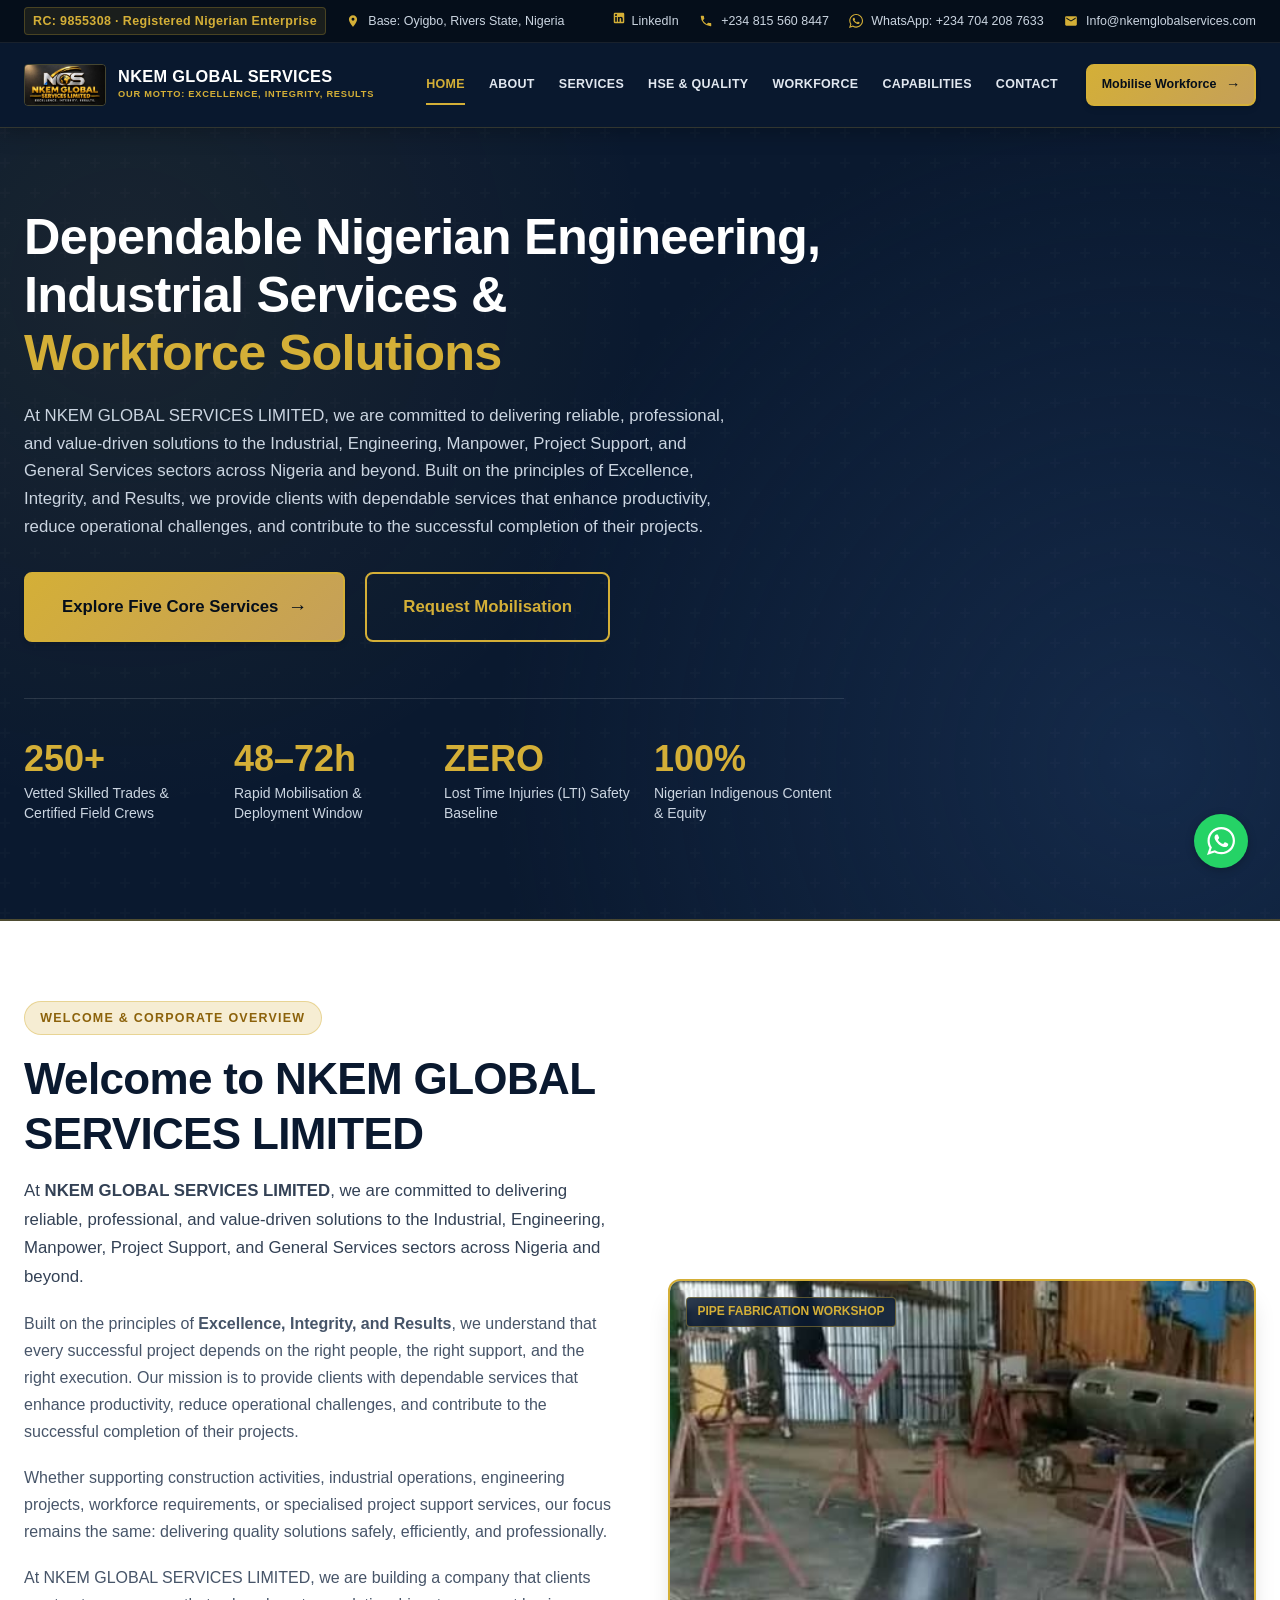
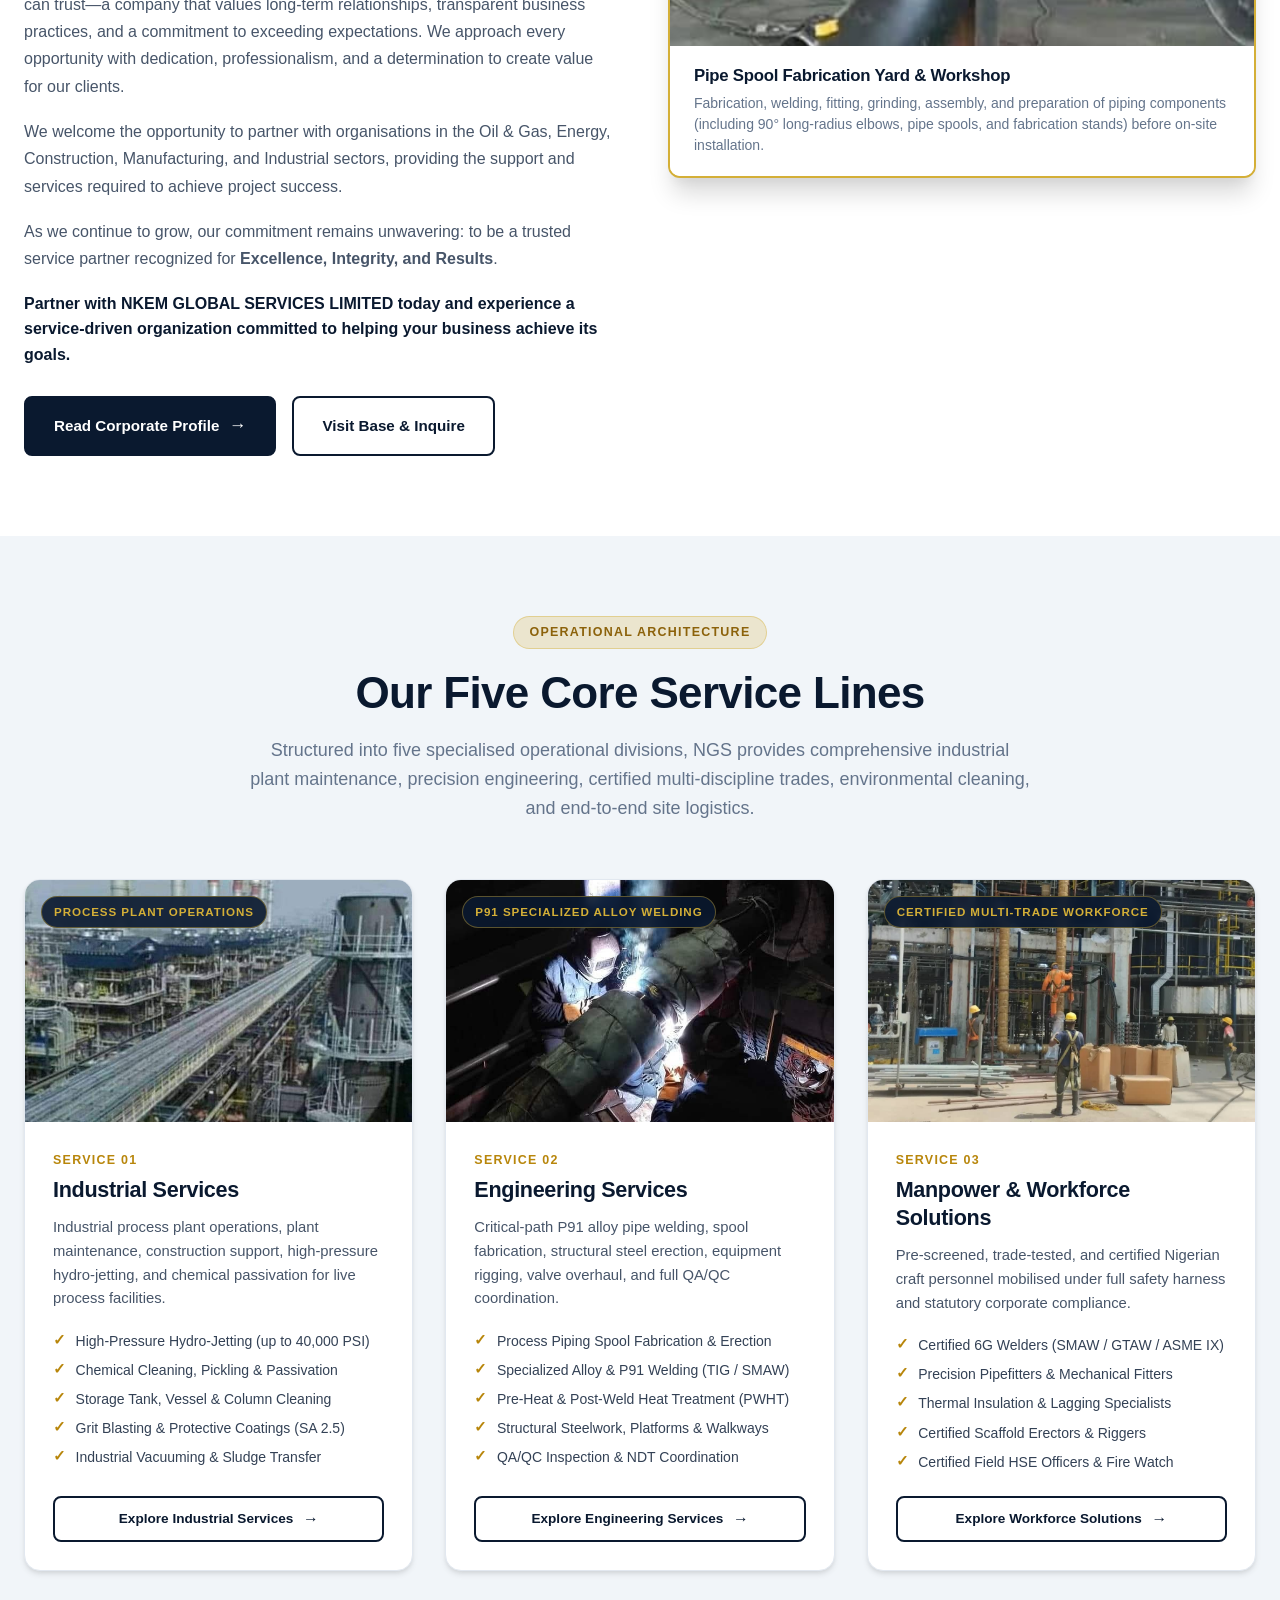
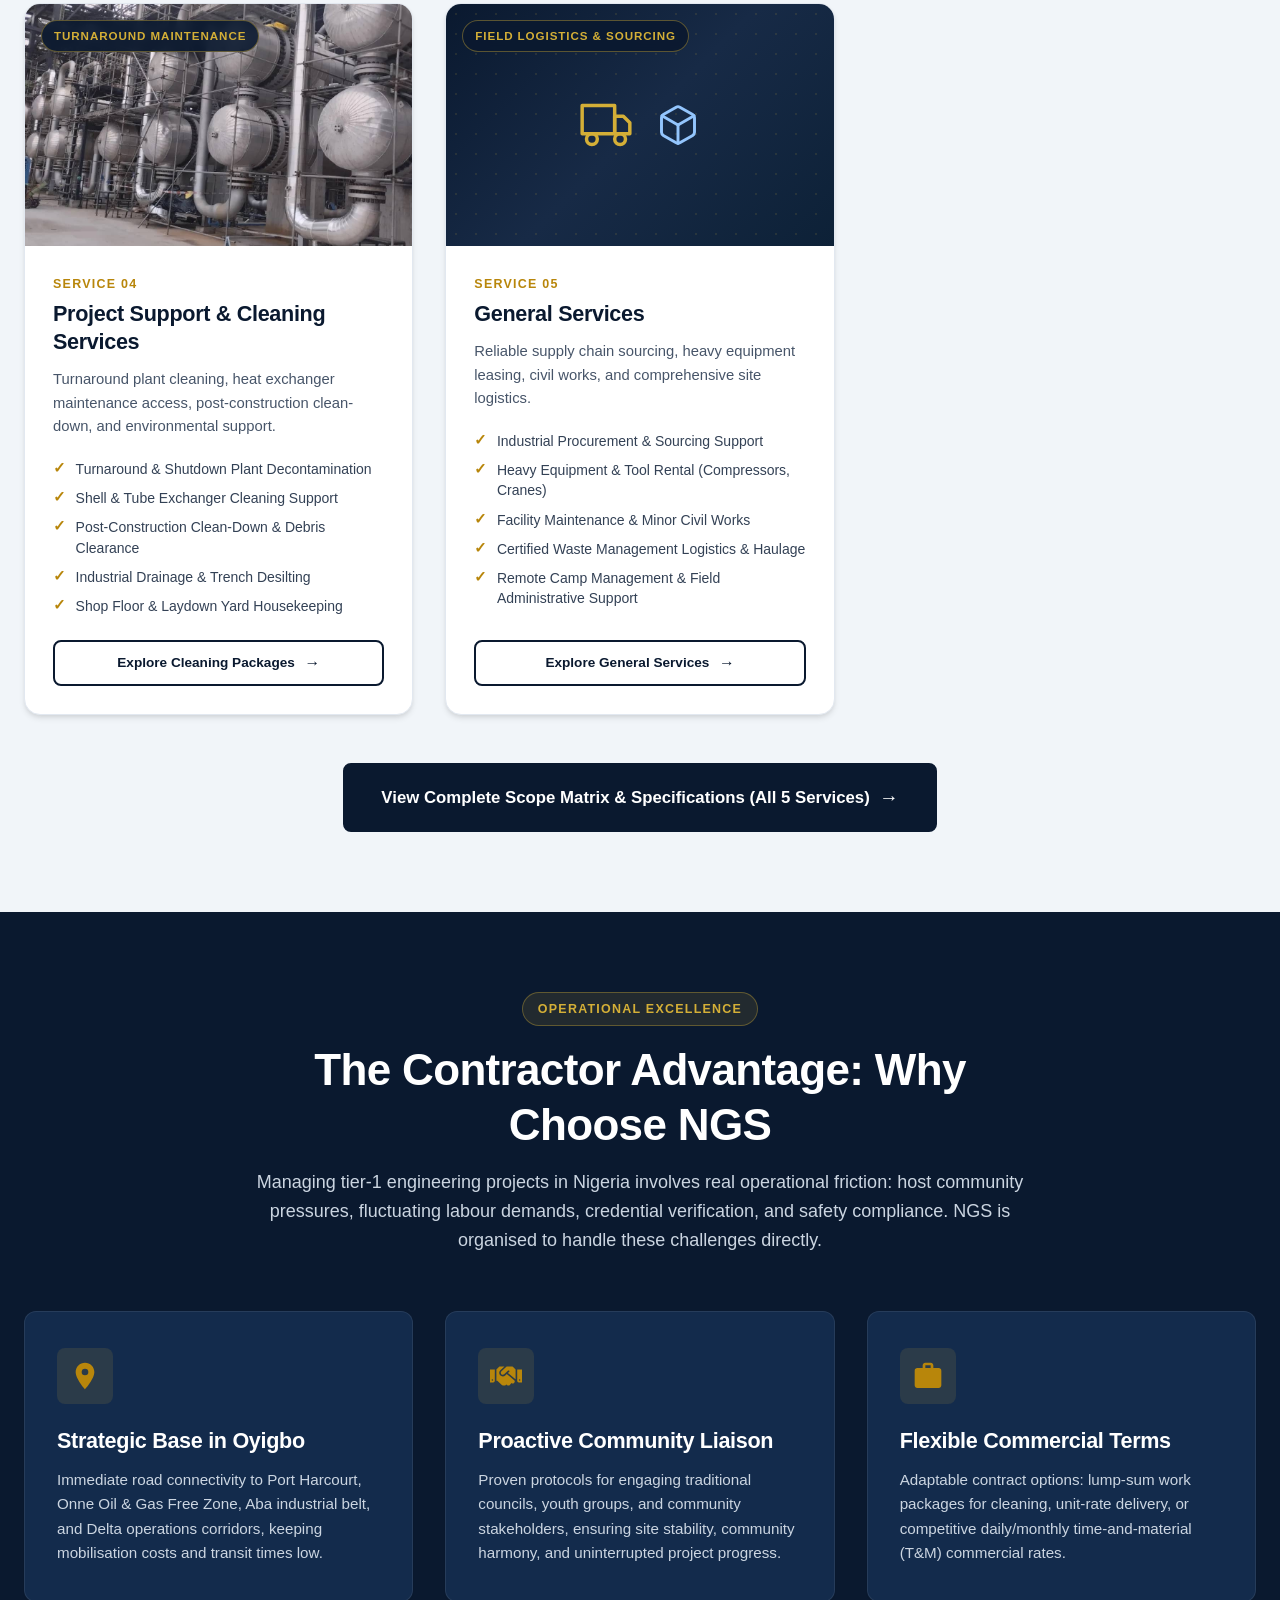
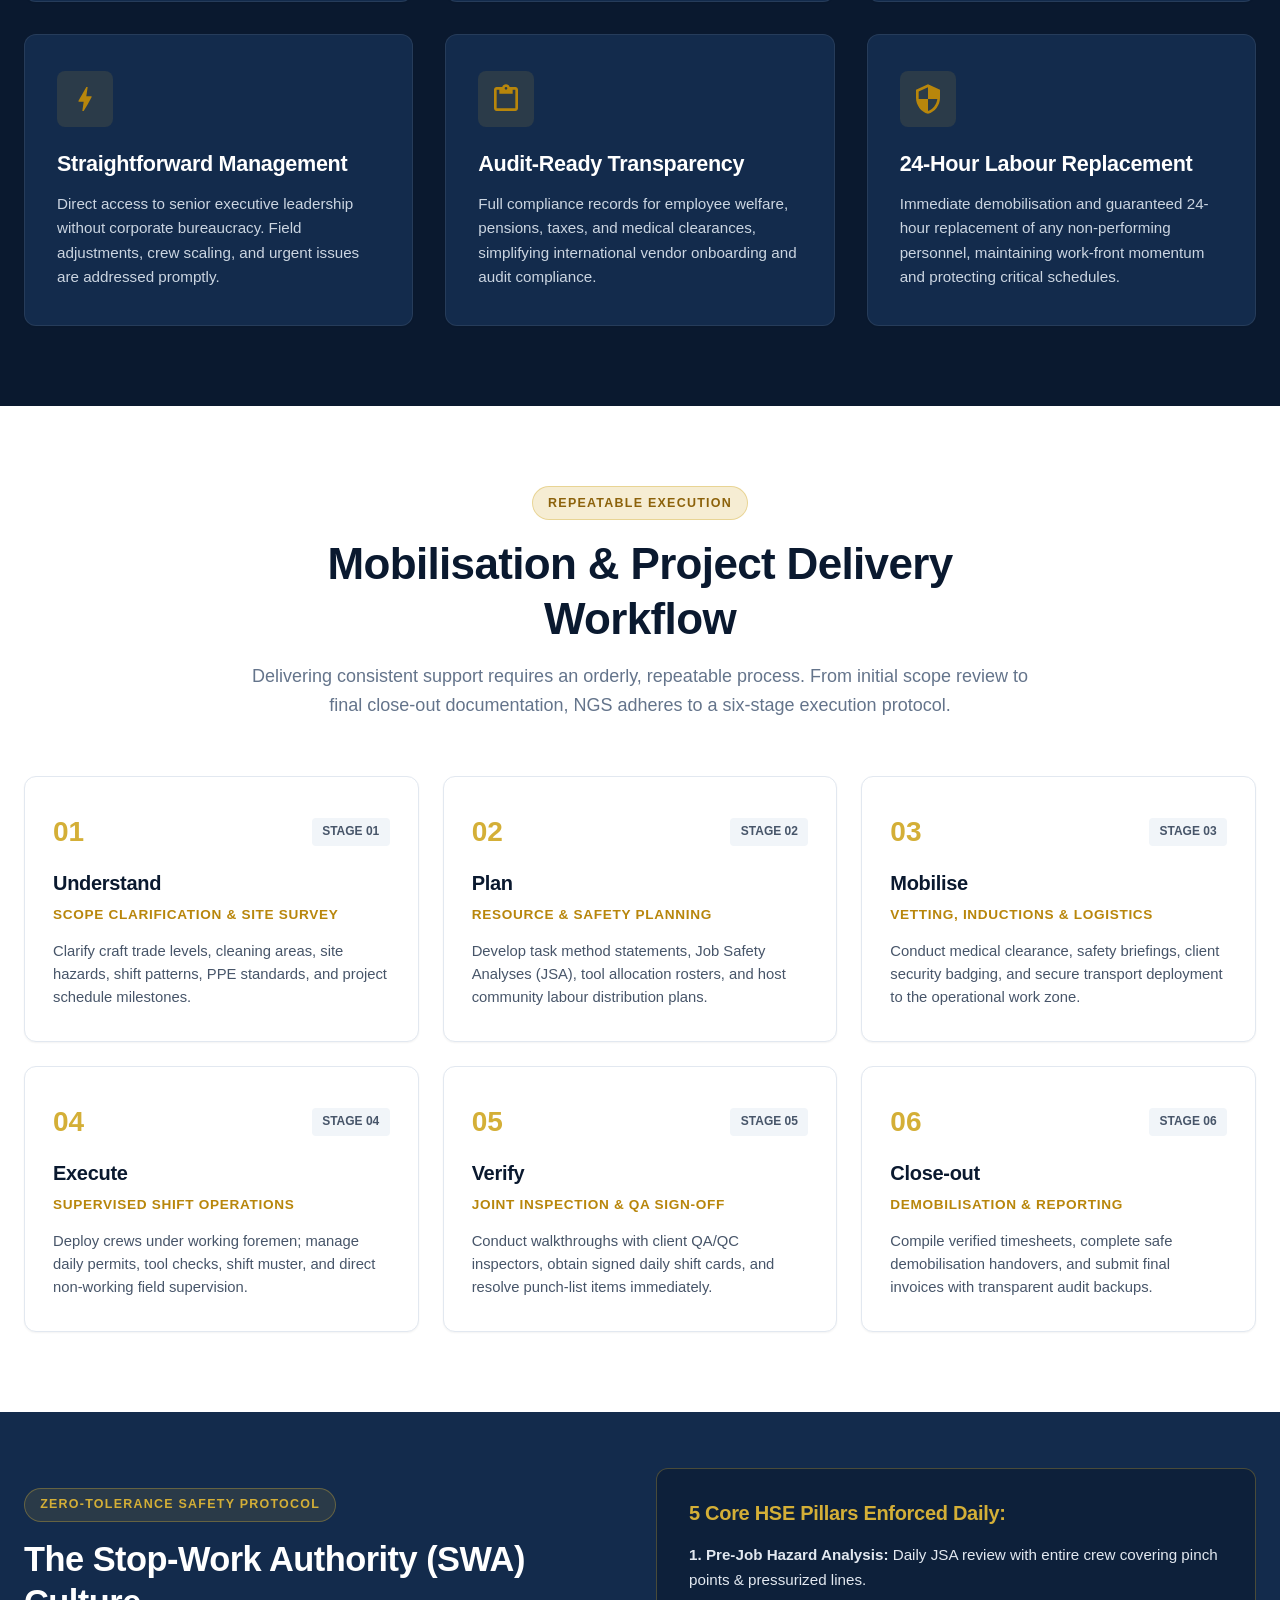
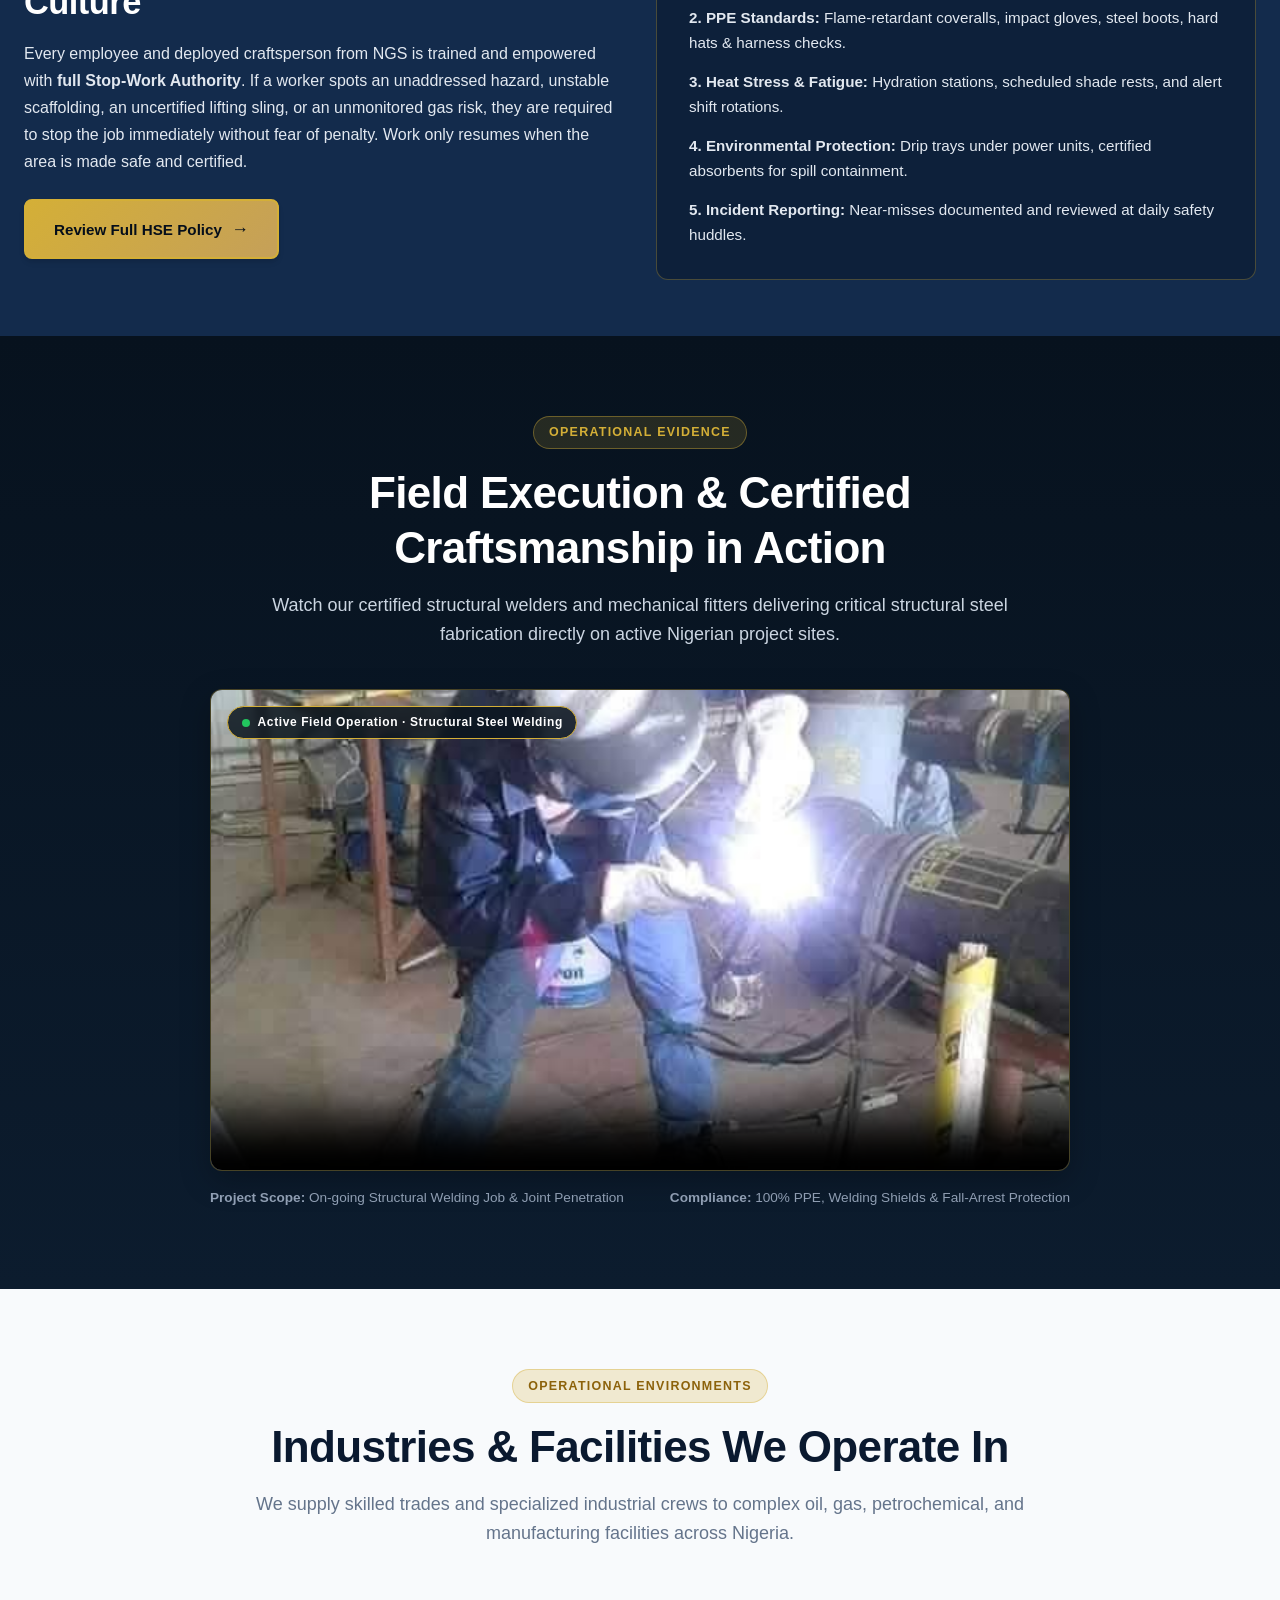
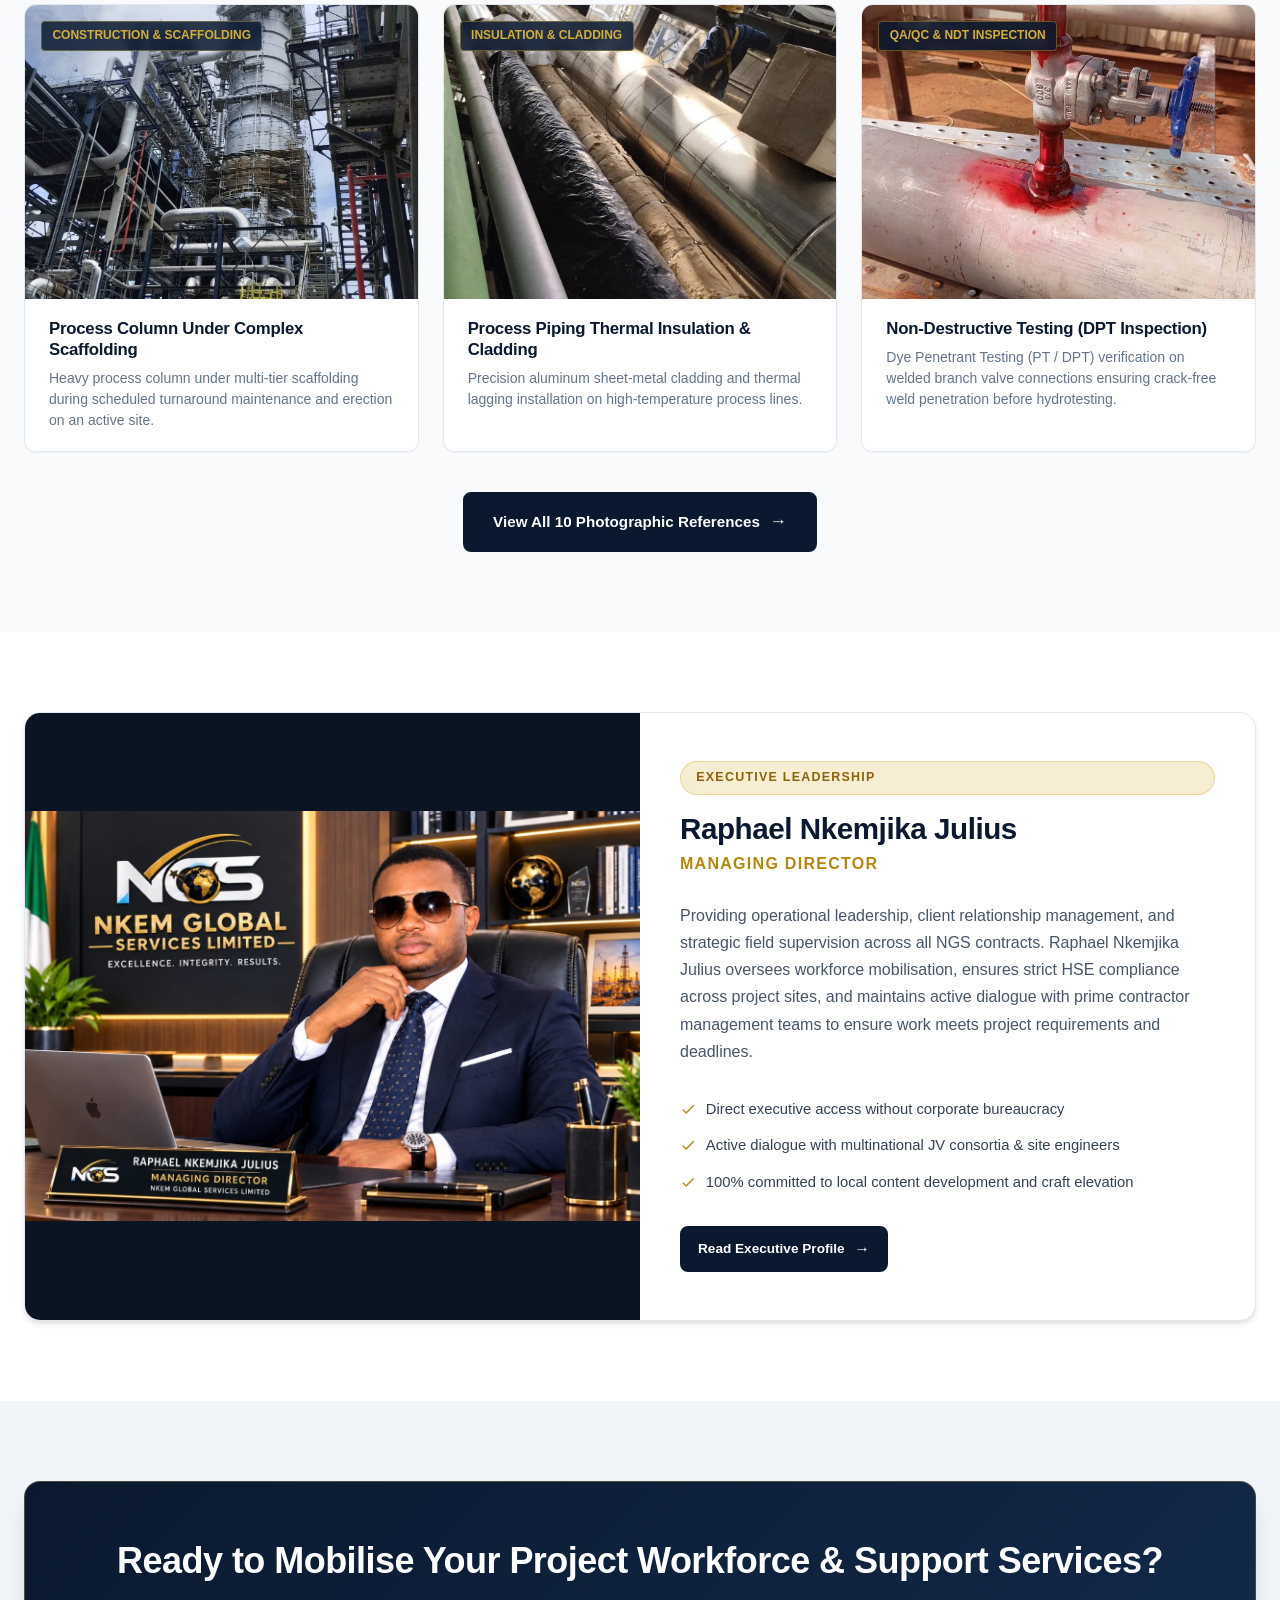
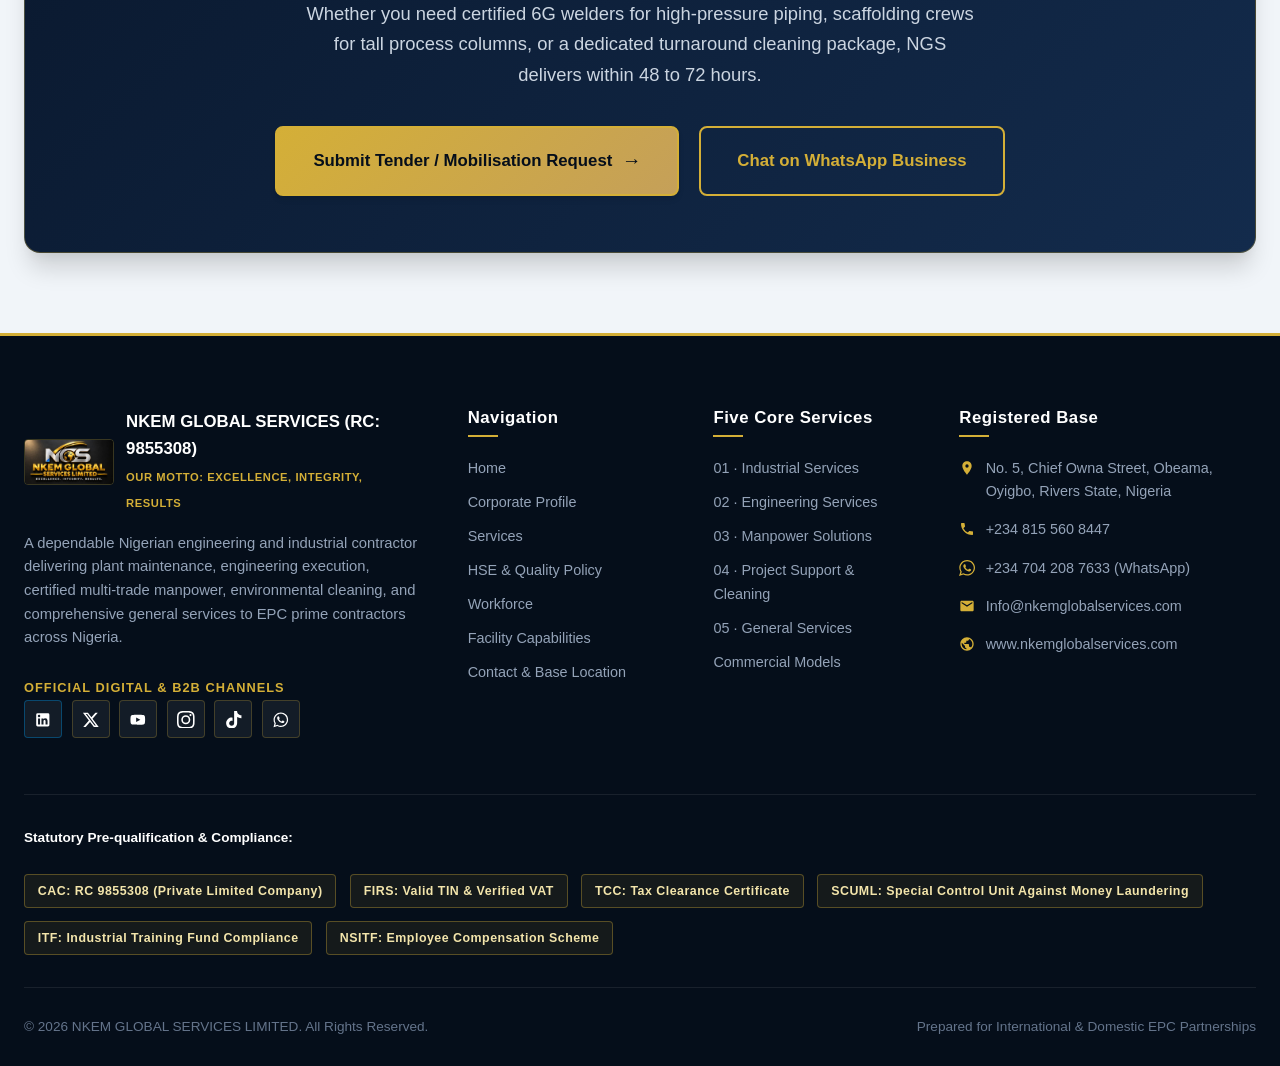
==== commit fc0c1c5c: "fix(social): update Instagram username to nkemglobalservices across website and 2026 profile PDF" ====
--- a/index.html
+++ b/index.html
@@ -714,7 +714,7 @@
               <a href="https://www.linkedin.com/in/nkem-global-services-limited-291158439/" target="_blank" rel="noopener noreferrer" class="footer-social-btn linkedin-btn" aria-label="LinkedIn" title="LinkedIn (Official Profile)"><svg class="svg-icon" viewBox="0 0 24 24" width="18" height="18" fill="currentColor"><path d="M19 3a2 2 0 0 1 2 2v14a2 2 0 0 1-2 2H5a2 2 0 0 1-2-2V5a2 2 0 0 1 2-2h14m-.5 15.5v-5.3a3.26 3.26 0 0 0-3.26-3.26c-.85 0-1.84.52-2.28 1.3v-1.11h-2.79v8.37h2.79v-4.93c0-.77.62-1.4 1.39-1.4a1.4 1.4 0 0 1 1.4 1.4v4.93h2.75M6.88 8.56a1.68 1.68 0 0 0 1.68-1.68c0-.93-.75-1.69-1.68-1.69a1.69 1.69 0 0 0-1.69 1.69c0 .93.76 1.68 1.69 1.68m1.39 9.94v-8.37H5.5v8.37h2.77z"/></svg></a>
               <a href="https://x.com/NKEMGLOBALSERV" target="_blank" rel="noopener noreferrer" class="footer-social-btn" aria-label="X (Twitter)" title="X (Twitter)"><svg class="svg-icon" viewBox="0 0 24 24" width="16" height="16" fill="currentColor"><path d="M18.244 2.25h3.308l-7.227 8.26 8.502 11.24H16.17l-5.214-6.817L4.99 21.75H1.68l7.73-8.835L1.254 2.25H8.08l4.713 6.231zm-1.161 17.52h1.833L7.084 4.126H5.117z"/></svg></a>
               <a href="https://www.youtube.com/@NKEMGLOBALSERVICESLIMITED" target="_blank" rel="noopener noreferrer" class="footer-social-btn" aria-label="YouTube" title="YouTube"><svg class="svg-icon" viewBox="0 0 24 24" width="18" height="18" fill="currentColor"><path d="M21.58 7.19a2.5 2.5 0 0 0-1.76-1.77C18.26 5 12 5 12 5s-6.26 0-7.82.42c-.86.23-1.54.91-1.77 1.77C2 8.75 2 12 2 12s0 3.25.41 4.81c.23.86.91 1.54 1.77 1.77C5.74 19 12 19 12 19s6.26 0 7.82-.42a2.5 2.5 0 0 0 1.76-1.77C22 15.25 22 12 22 12s0-3.25-.42-4.81zM9.75 15.02V8.98L15.5 12l-5.75 3.02z"/></svg></a>
-              <a href="https://www.instagram.com/nkemglobalserviceslimited/" target="_blank" rel="noopener noreferrer" class="footer-social-btn" aria-label="Instagram" title="Instagram"><svg class="svg-icon" viewBox="0 0 24 24" width="18" height="18" fill="currentColor"><path d="M12 2.163c3.204 0 3.584.012 4.85.07 3.252.148 4.771 1.691 4.919 4.919.058 1.265.069 1.645.069 4.849 0 3.205-.012 3.584-.069 4.849-.149 3.225-1.664 4.771-4.919 4.919-1.266.058-1.644.07-4.85.07-3.204 0-3.584-.012-4.849-.07-3.26-.149-4.771-1.699-4.919-4.92-.058-1.265-.07-1.644-.07-4.849 0-3.204.013-3.583.07-4.849.149-3.227 1.664-4.771 4.919-4.919 1.266-.057 1.645-.069 4.849-.069zm0-2.163c-3.259 0-3.667.014-4.947.072-4.358.2-6.78 2.618-6.98 6.98-.059 1.281-.073 1.689-.073 4.948 0 3.259.014 3.668.072 4.948.2 4.358 2.618 6.78 6.98 6.98 1.281.058 1.689.072 4.948.072 3.259 0 3.668-.014 4.948-.072 4.354-.2 6.782-2.618 6.979-6.98.059-1.28.073-1.689.073-4.948 0-3.259-.014-3.667-.072-4.947-.196-4.354-2.617-6.78-6.979-6.98-1.281-.059-1.69-.073-4.949-.073zm0 5.838a6.162 6.162 0 1 0 0 12.324 6.162 6.162 0 0 0 0-12.324zM12 16a4 4 0 1 1 0-8 4 4 0 0 1 0 8zm6.406-11.845a1.44 1.44 0 1 0 0 2.881 1.44 1.44 0 0 0 0-2.881z"/></svg></a>
+              <a href="https://www.instagram.com/nkemglobalservices/" target="_blank" rel="noopener noreferrer" class="footer-social-btn" aria-label="Instagram" title="Instagram (@nkemglobalservices)"><svg class="svg-icon" viewBox="0 0 24 24" width="18" height="18" fill="currentColor"><path d="M12 2.163c3.204 0 3.584.012 4.85.07 3.252.148 4.771 1.691 4.919 4.919.058 1.265.069 1.645.069 4.849 0 3.205-.012 3.584-.069 4.849-.149 3.225-1.664 4.771-4.919 4.919-1.266.058-1.644.07-4.85.07-3.204 0-3.584-.012-4.849-.07-3.26-.149-4.771-1.699-4.919-4.92-.058-1.265-.07-1.644-.07-4.849 0-3.204.013-3.583.07-4.849.149-3.227 1.664-4.771 4.919-4.919 1.266-.057 1.645-.069 4.849-.069zm0-2.163c-3.259 0-3.667.014-4.947.072-4.358.2-6.78 2.618-6.98 6.98-.059 1.281-.073 1.689-.073 4.948 0 3.259.014 3.668.072 4.948.2 4.358 2.618 6.78 6.98 6.98 1.281.058 1.689.072 4.948.072 3.259 0 3.668-.014 4.948-.072 4.354-.2 6.782-2.618 6.979-6.98.059-1.28.073-1.689.073-4.948 0-3.259-.014-3.667-.072-4.947-.196-4.354-2.617-6.78-6.979-6.98-1.281-.059-1.69-.073-4.949-.073zm0 5.838a6.162 6.162 0 1 0 0 12.324 6.162 6.162 0 0 0 0-12.324zM12 16a4 4 0 1 1 0-8 4 4 0 0 1 0 8zm6.406-11.845a1.44 1.44 0 1 0 0 2.881 1.44 1.44 0 0 0 0-2.881z"/></svg></a>
               <a href="https://www.tiktok.com/@nkemglobalservices" target="_blank" rel="noopener noreferrer" class="footer-social-btn" aria-label="TikTok" title="TikTok"><svg class="svg-icon" viewBox="0 0 24 24" width="18" height="18" fill="currentColor"><path d="M12.525.02c1.31-.02 2.61-.01 3.91-.02.08 1.53.63 3.09 1.75 4.17 1.12 1.11 2.7 1.62 4.24 1.79v4.03c-1.44-.05-2.89-.35-4.2-.97-.57-.26-1.1-.59-1.62-.93-.01 2.92.01 5.84-.02 8.75-.08 1.4-.54 2.79-1.35 3.94-1.31 1.92-3.58 3.17-5.91 3.21-1.43.08-2.86-.31-4.08-1.03-2.02-1.19-3.44-3.37-3.65-5.71-.02-.5-.03-1-.01-1.49.18-1.9 1.12-3.72 2.58-4.96 1.66-1.44 3.98-2.13 6.15-1.72.02 1.48-.04 2.96-.04 4.44-.99-.32-2.15-.23-3.02.37-.63.41-1.11 1.04-1.36 1.75-.21.51-.24 1.07-.14 1.61.24 1.64 1.82 2.89 3.5 2.76 1.53-.04 2.87-1.16 3.11-2.67.09-.59.08-1.19.08-1.78V.02z"/></svg></a>
               <a href="https://wa.me/2347042087633" target="_blank" rel="noopener noreferrer" class="footer-social-btn" aria-label="WhatsApp" title="WhatsApp (+234 704 208 7633)"><svg class="svg-icon" viewBox="0 0 24 24" width="18" height="18" fill="currentColor"><path d="M12.04 2c-5.46 0-9.91 4.45-9.91 9.91 0 1.75.46 3.45 1.32 4.95L2.05 22l5.25-1.38c1.45.79 3.08 1.21 4.74 1.21 5.46 0 9.91-4.45 9.91-9.91 0-2.65-1.03-5.14-2.9-7.01A9.816 9.816 0 0 0 12.04 2m.01 1.67c2.2 0 4.26.86 5.82 2.42a8.225 8.225 0 0 1 2.41 5.83c0 4.54-3.7 8.24-8.24 8.24-1.48 0-2.93-.4-4.2-1.15l-.3-.18-3.12.82.83-3.04-.2-.31a8.19 8.19 0 0 1-1.26-4.38c0-4.54 3.7-8.24 8.24-8.24M8.53 7.33c-.16 0-.42.06-.64.3-.22.24-.85.83-.85 2.02s.87 2.35.99 2.51c.12.16 1.7 2.6 4.12 3.65.58.25 1.02.4 1.38.51.58.18 1.11.16 1.53.1.47-.07 1.44-.59 1.64-1.16.2-.57.2-1.06.14-1.16-.06-.1-.22-.16-.46-.28s-1.44-.71-1.66-.79c-.22-.08-.38-.12-.54.12-.16.24-.62.79-.76.95-.14.16-.28.18-.52.06s-1.01-.37-1.92-1.19c-.71-.63-1.19-1.41-1.33-1.65-.14-.24-.01-.37.11-.49.11-.11.24-.28.36-.42.12-.14.16-.24.24-.4.08-.16.04-.3-.02-.42s-.54-1.3-.74-1.79c-.2-.47-.4-.41-.55-.41z"/></svg></a>
             </div>
